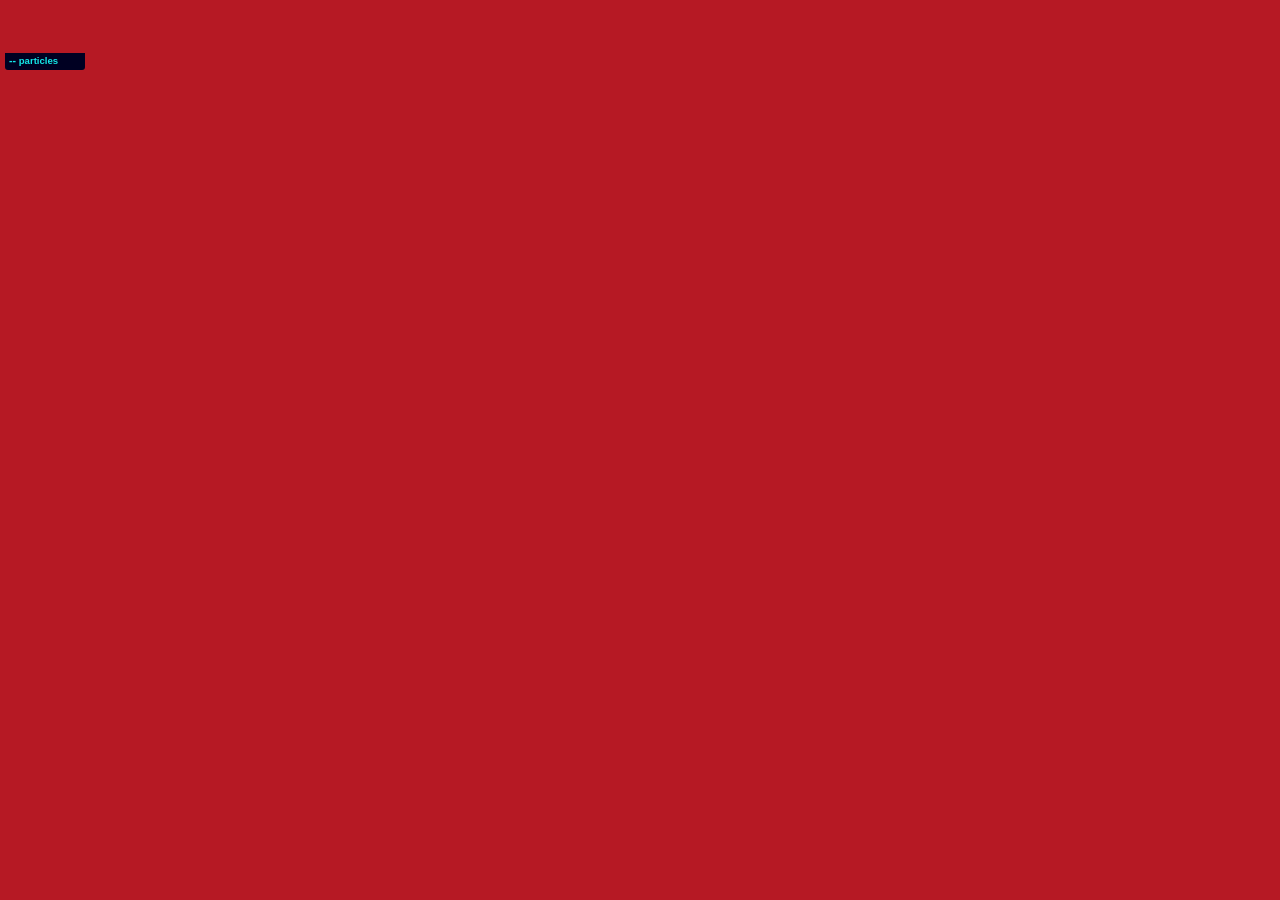
==== index.html @ 15bb7096 "firstcommit" ====
<!DOCTYPE html>
<html >
  <head>
    <meta charset="UTF-8">
    <title>particles.js demo</title>
    
    
    
    
        <link rel="stylesheet" href="css/style.css">

    
    
    
    
  </head>

  <body>

    <!-- particles.js container --> <div id="particles-js"></div> <!-- stats - count particles --> <div class="count-particles"> <span class="js-count-particles">--</span> particles </div> <!-- particles.js lib - https://github.com/VincentGarreau/particles.js --> <script src="http://cdn.jsdelivr.net/particles.js/2.0.0/particles.min.js"></script> <!-- stats.js lib --> <script src="http://threejs.org/examples/js/libs/stats.min.js"></script>
    
        <script src="js/index.js"></script>

    
    
  </body>
</html>
---- css/style.css ----
/* ---- reset ---- */ body{ margin:0; font:normal 75% Arial, Helvetica, sans-serif; } canvas{ display: block; vertical-align: bottom; } /* ---- particles.js container ---- */ #particles-js{ position:absolute; width: 100%; height: 100%; background-color: #b61924; background-image: url(""); background-repeat: no-repeat; background-size: cover; background-position: 50% 50%; } /* ---- stats.js ---- */ .count-particles{ background: #000022; position: absolute; top: 48px; left: 0; width: 80px; color: #13E8E9; font-size: .8em; text-align: left; text-indent: 4px; line-height: 14px; padding-bottom: 2px; font-family: Helvetica, Arial, sans-serif; font-weight: bold; } .js-count-particles{ font-size: 1.1em; } #stats, .count-particles{ -webkit-user-select: none; margin-top: 5px; margin-left: 5px; } #stats{ border-radius: 3px 3px 0 0; overflow: hidden; } .count-particles{ border-radius: 0 0 3px 3px; }
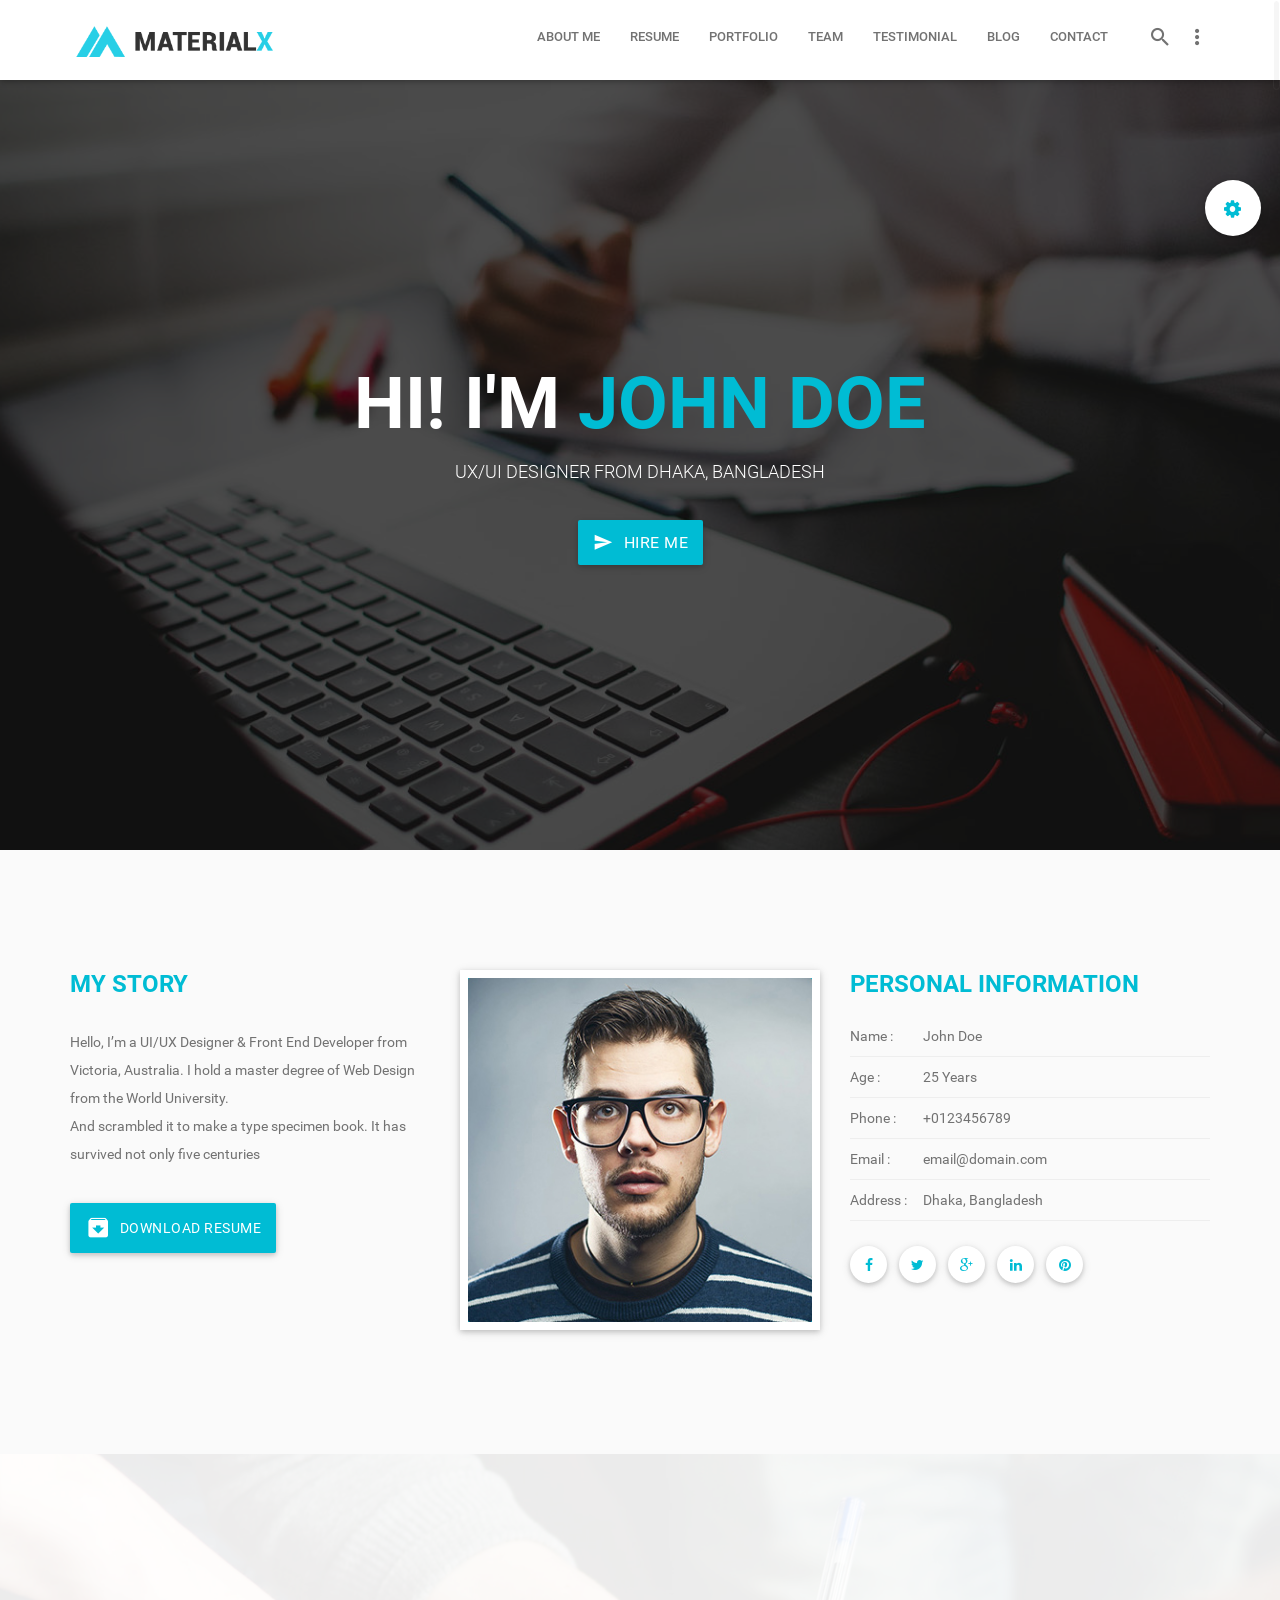
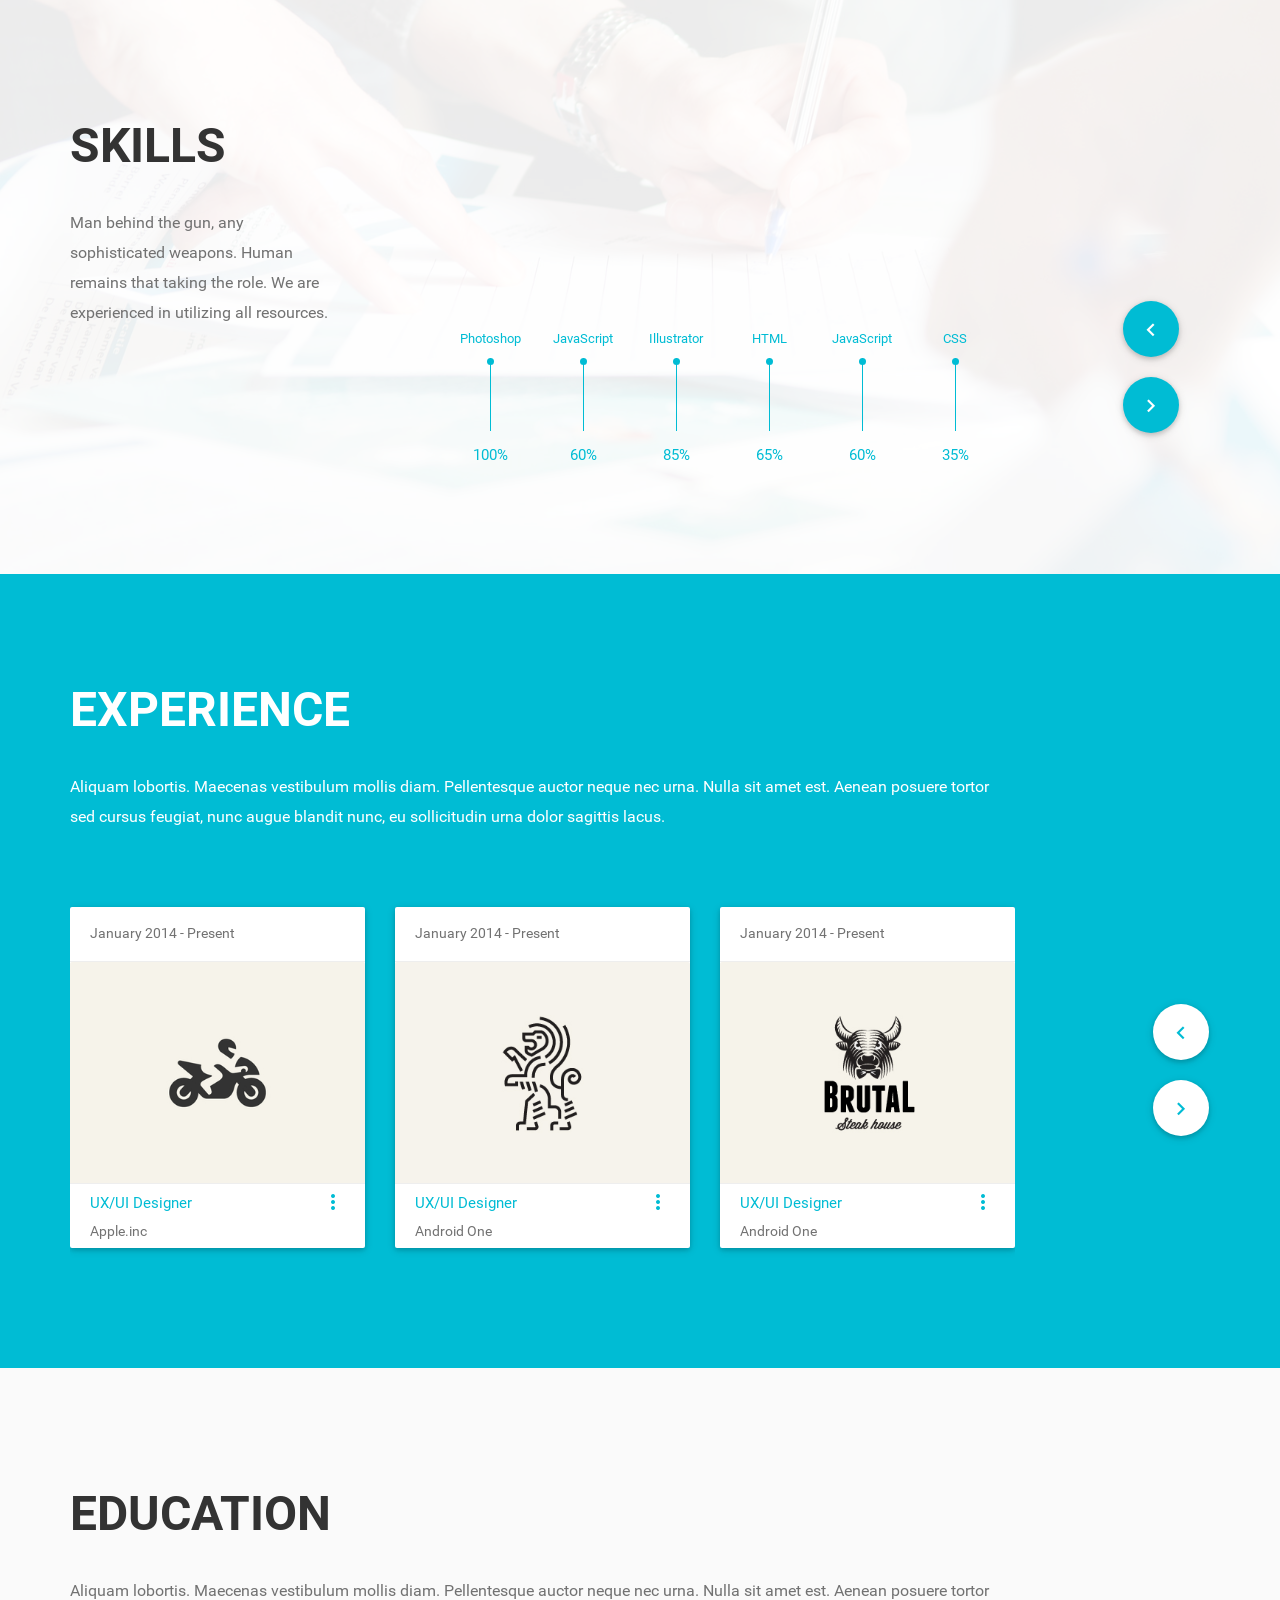
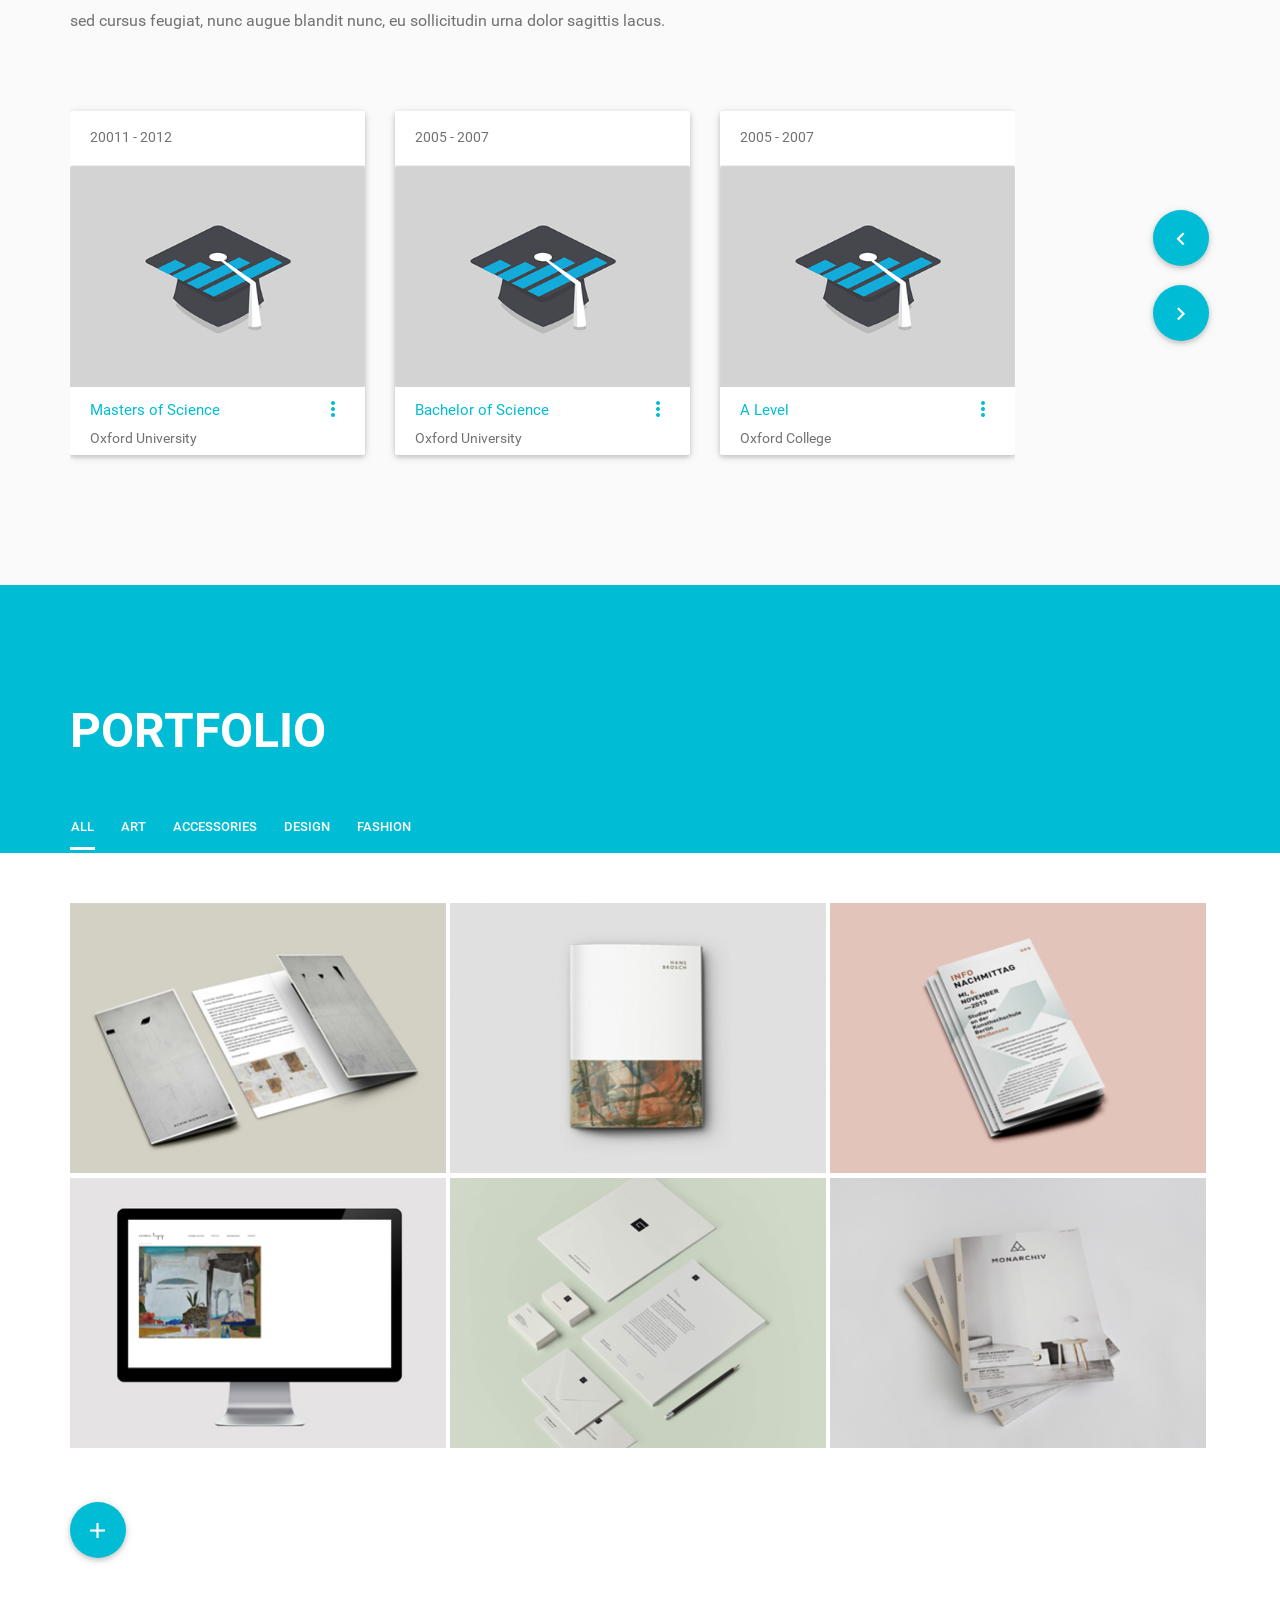
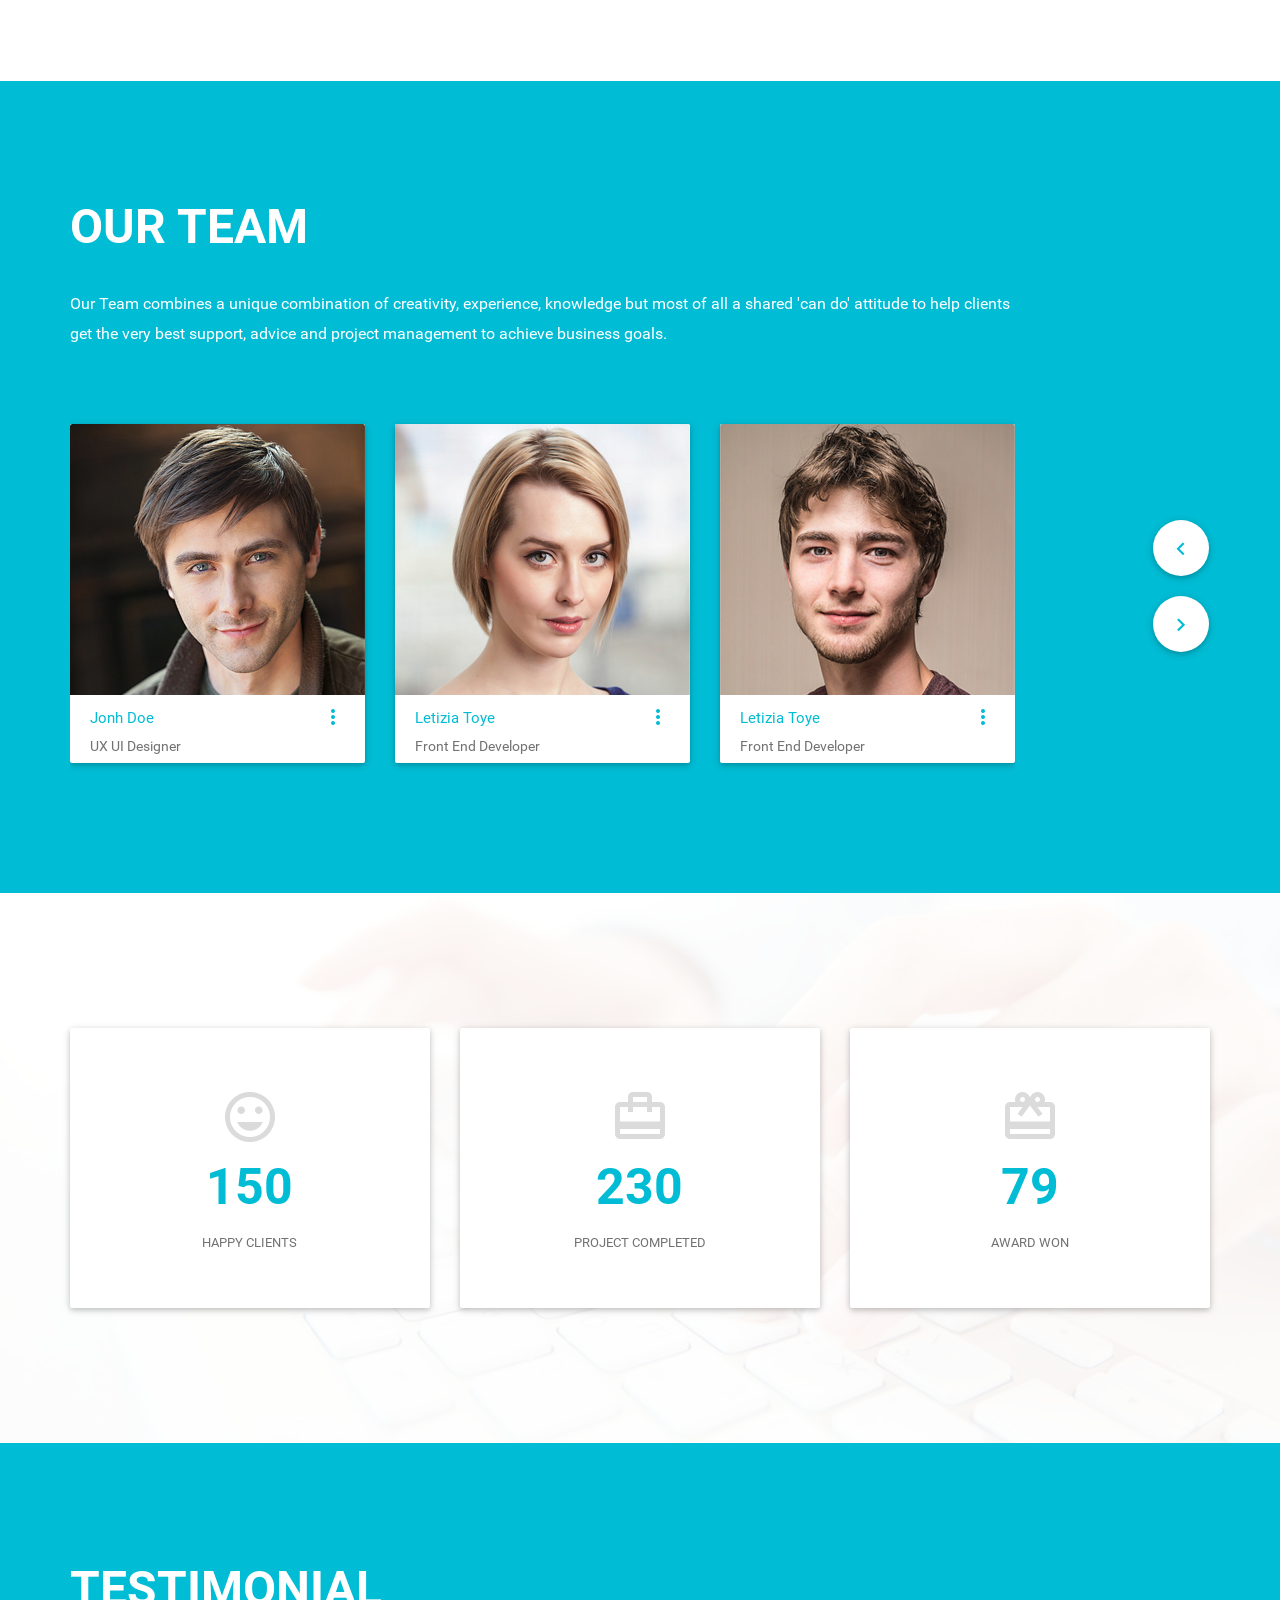
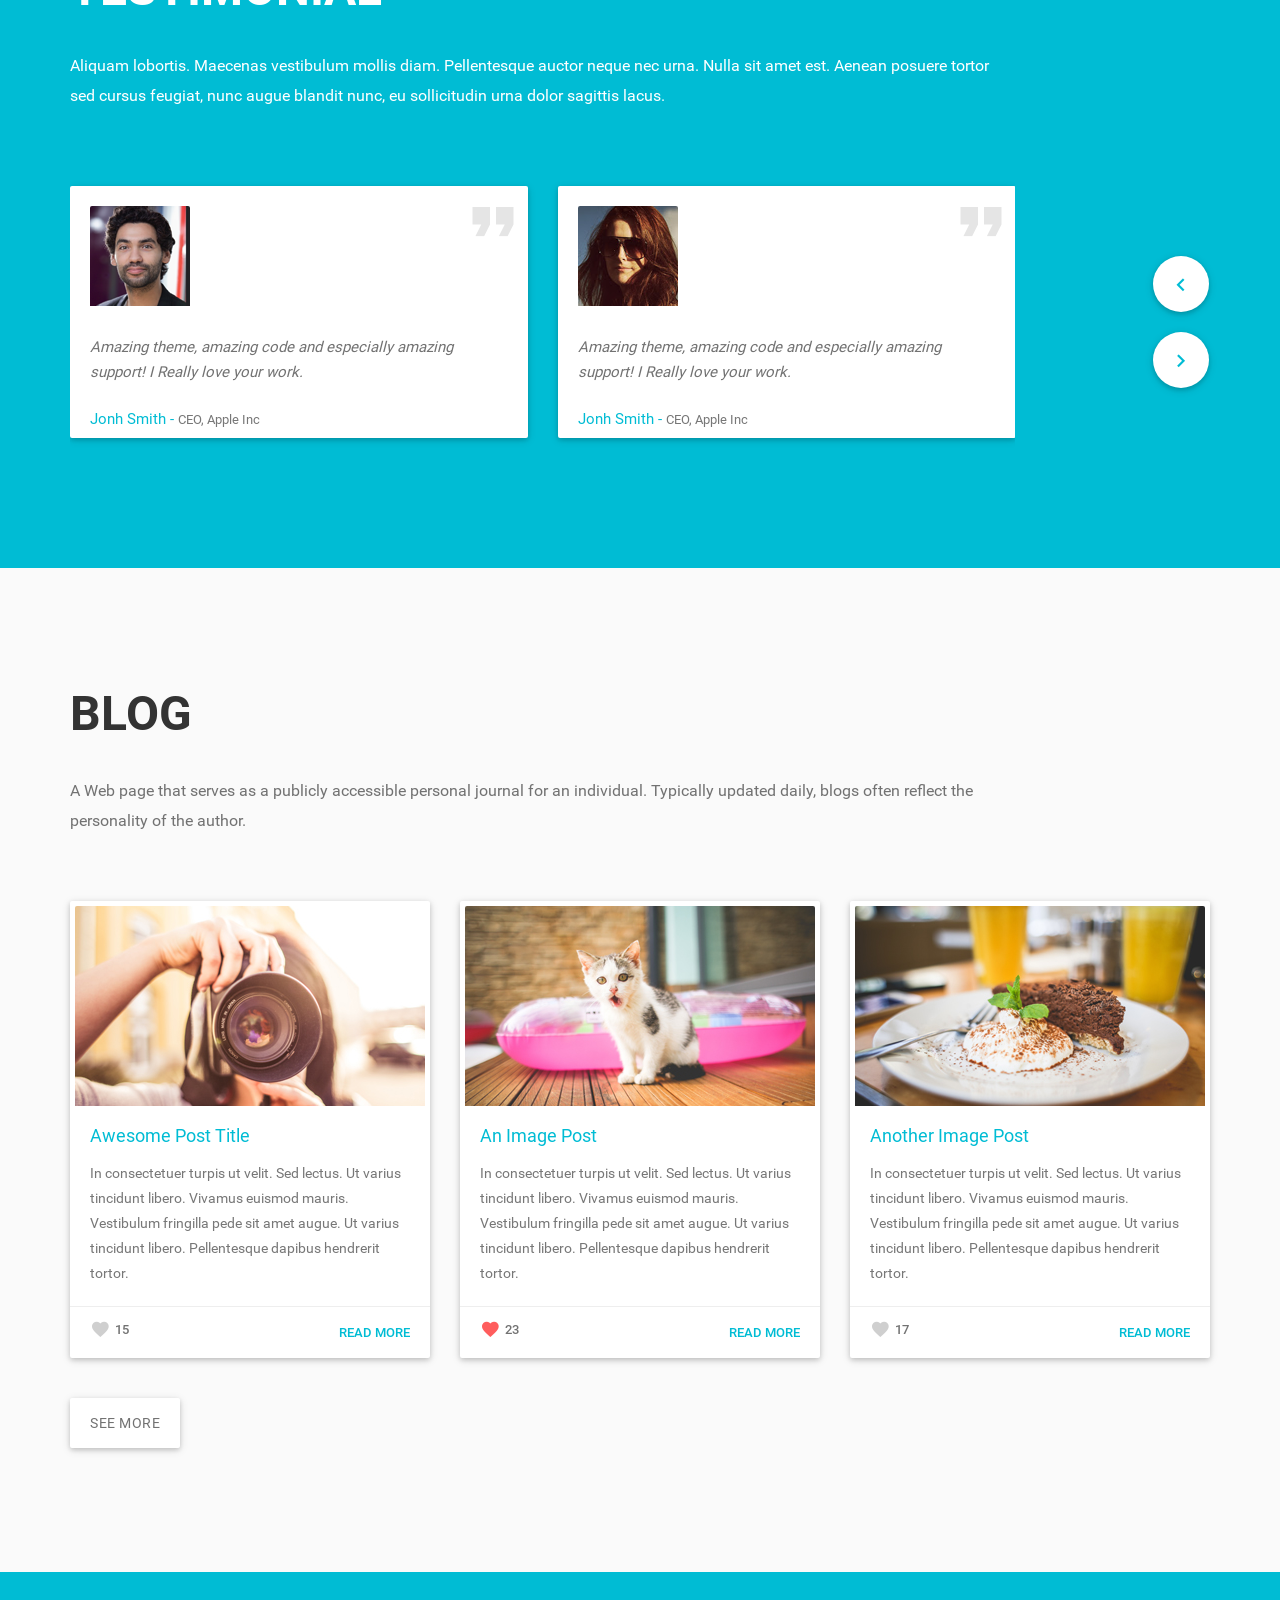
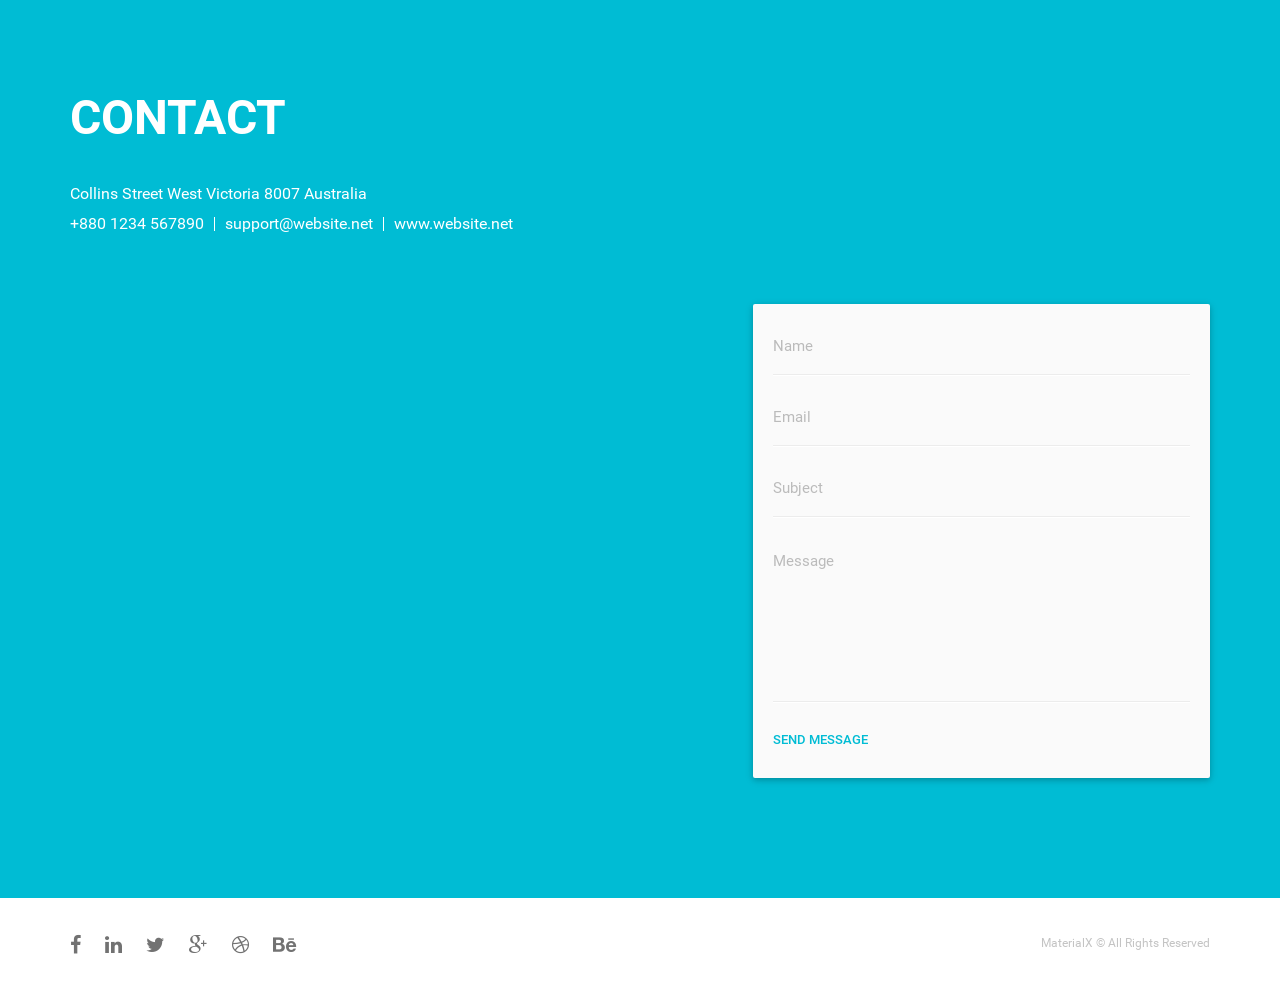
==== commit 39b1fa21: "index updates" ====
--- a/index.html
+++ b/index.html
@@ -1,27 +1,1468 @@
 <!DOCTYPE html>
-<html >
-  <head>
-    <meta charset="UTF-8">
-    <title>particles.js demo</title>
-    
-    
-    
-    
-        <link rel="stylesheet" href="css/style.css">
-
-    
-    
-    
-    
-  </head>
-
-  <body>
-
-    <!-- particles.js container --> <div id="particles-js"></div> <!-- stats - count particles --> <div class="count-particles"> <span class="js-count-particles">--</span> particles </div> <!-- particles.js lib - https://github.com/VincentGarreau/particles.js --> <script src="http://cdn.jsdelivr.net/particles.js/2.0.0/particles.min.js"></script> <!-- stats.js lib --> <script src="http://threejs.org/examples/js/libs/stats.min.js"></script>
-    
-        <script src="js/index.js"></script>
-
-    
-    
-  </body>
-</html>
+<!--[if lt IE 7]>      <html class="no-js lt-ie9 lt-ie8 lt-ie7"> <![endif]-->
+<!--[if IE 7]>         <html class="no-js lt-ie9 lt-ie8"> <![endif]-->
+<!--[if IE 8]>         <html class="no-js lt-ie9"> <![endif]-->
+<!--[if gt IE 8]><!-->
+<html class="no-js">
+<!--<![endif]-->
+
+
+<!-- Mirrored from www.bdinfosys.com/demo/materialx/index.html by HTTrack Website Copier/3.x [XR&CO'2014], Mon, 08 Aug 2016 06:37:56 GMT -->
+<head>
+  <meta charset="utf-8">
+  <meta http-equiv="X-UA-Compatible" content="IE=edge">
+  <title>MaterialX - Material Design Personal Template</title>
+  <meta name="description" content="">
+  <meta name="viewport" content="width=device-width, initial-scale=1, maximum-scale=1.0, user-scalable=no">
+
+  <!-- Favicon-->
+  <link rel="shortcut icon" href="images/favicon.png" >
+
+  <!-- Stylesheets -->
+  <link rel="stylesheet" href="assets/css/normalize.css">
+  <link rel="stylesheet" href="assets/font/font-awesome/css/font-awesome.min.css">
+  <link rel="stylesheet" href="assets/libs/materialize/css/materialize.min.css" media="screen,projection" />
+  <link rel="stylesheet" href="assets/css/bootstrap.css" media="screen,projection" />
+
+  <link rel="stylesheet" href="assets/css/animate.min.css" media="screen,projection" />
+  <link rel="stylesheet" href="assets/libs/sweetalert/sweet-alert.css" media="screen,projection" />
+
+  <link rel="stylesheet" href="assets/libs/owl-carousel/owl.carousel.css" media="screen,projection" />
+  <link rel="stylesheet" href="assets/libs/owl-carousel/owl.transitions.css" media="screen,projection" />
+  <link rel="stylesheet" href="assets/libs/owl-carousel/owl.theme.css" media="screen,projection" />
+
+  <link rel="stylesheet" href="assets/css/main.css">
+  <link rel="stylesheet" href="assets/css/responsive.css">
+
+  <!-- Choose your default colors -->
+  <link rel="stylesheet" href="assets/css/colors/color1.css">
+  <!-- <link rel="stylesheet" href="assets/css/colors/color2.css"> -->
+  <!-- <link rel="stylesheet" href="assets/css/colors/color3.css"> -->
+  <!-- <link rel="stylesheet" href="assets/css/colors/color4.css"> -->
+  <!-- <link rel="stylesheet" href="assets/css/colors/color5.css"> -->
+  <!-- <link rel="stylesheet" href="assets/css/colors/color6.css"> -->
+  <!-- <link rel="stylesheet" href="assets/css/colors/color7.css"> -->
+  <!-- <link rel="stylesheet" href="assets/css/colors/color8.css"> -->
+
+  <!--[if lt IE 9]>
+      <script src="assets/js/html5shiv.js"></script>
+  <![endif]-->
+</head>
+
+<body>
+
+
+  <!-- start option panel -->
+  <div id="switch">
+      <div class="content-switcher">
+          <p class="brand-text">Color Options:</p>
+          <ul class="header">
+              <li><a href="#" onclick="setActiveStyleSheet('color1'); return false;" class="button color switch" style="background-color:#00bcd4"></a></li>
+              <li><a href="#" onclick="setActiveStyleSheet('color2'); return false;" class="button color switch" style="background-color:#ff4081"></a></li>
+              <li><a href="#" onclick="setActiveStyleSheet('color3'); return false;" class="button color switch" style="background-color:#C043D5"></a></li>
+              <li><a href="#" onclick="setActiveStyleSheet('color4'); return false;" class="button color switch" style="background-color:#73D077"></a></li>
+              <li><a href="#" onclick="setActiveStyleSheet('color5'); return false;" class="button color switch" style="background-color:#FE7448"></a></li>
+              <li><a href="#" onclick="setActiveStyleSheet('color6'); return false;" class="button color switch" style="background-color:#1ABBAC"></a></li>
+              <li><a href="#" onclick="setActiveStyleSheet('color7'); return false;" class="button color switch" style="background-color:#EAB82E"></a></li>
+              <li><a href="#" onclick="setActiveStyleSheet('color8'); return false;" class="button color switch" style="background-color:#799CAC"></a></li>
+          </ul>
+          <p class="brand-text">Menu Options:</p>
+          <div class="menu-select" title="The menu will display in all devices">
+              <input type="radio" id="menu1" name="intelligent-menu">
+              <label for="menu1">Fixed</label>
+          </div>
+          <div class="menu-select" title="The menu will display or hide in all devices depending on scroll">
+              <input type="radio" id="menu2" name="intelligent-menu" checked="checked">
+              <label for="menu2">Intelligent ( Auto Hide )</label>
+          </div>
+          <div class="menu-select" title="Fixed menu will apply in non-mobile devices and Intelligent menu will apply in mobile devices">
+              <input type="radio" id="menu3" name="intelligent-menu">
+              <label for="menu3">Mobile Intelligent</label>
+          </div>
+          <div id="hide">
+              <i class="fa fa-times"></i>
+          </div>
+      </div>
+  </div>
+  <div id="show" class="btn-floating waves-effect waves-light btn-large brand-text">
+      <i class="fa fa-cog"></i>
+  </div>
+  <!-- end option panel -->
+
+  <!-- Preloader --> 
+    <div id="preloader">
+      <div class="loader">
+            <svg class="circle-loader" height="50" width="50">
+              <circle class="path" cx="25" cy="25" r="20" fill="none" stroke-width="6" stroke-miterlimit="10" />
+            </svg>
+        </div>    
+    </div><!--preloader end-->
+
+  <!-- Main Container -->
+  <main id="app" class="main-section">
+    <!-- header navigation start -->
+    <header id="navigation" class="root-sec white nav">
+      <div class="container">
+        <div class="row">
+          <div class="col-sm-12">
+            <div class="nav-inner">
+              <nav class="primary-nav">
+                <div class="clearfix nav-wrapper">
+                  <a href="#home" class="left brand-logo menu-smooth-scroll" data-section="#home"><img src="images/logo.png" alt="">
+                  </a>
+                  <a href="#" data-activates="mobile-demo" class="button-collapse"><i class="mdi-navigation-menu"></i></a>
+                  <ul class="right static-menu">
+                    <li class="search-form-li">
+                      <a id="initSearchIcon" class=""><i class="mdi-action-search"></i> </a>
+                      <div class="search-form-wrap hide">
+                        <form action="#" class="">
+                          <input type="search" class="search">
+                          <button type="submit"><i class="mdi-action-search"></i>
+                          </button>
+                        </form>
+                      </div>
+                    </li>
+                    <li>
+                      <a class="dropdown-button blog-submenu-init" href="#!" data-activates="dropdown1">
+                        <i class="mdi-navigation-more-vert right"></i>
+                      </a>
+                    </li>
+                  </ul>
+                  <ul class="inline-menu side-nav" id="mobile-demo">
+
+                  <!-- Mini Profile // only visible in Tab and Mobile -->
+                    <li class="mobile-profile">
+                     <div class="profile-inner">
+                        <div class="pp-container">
+                            <img src="images/person.jpg" alt="">
+                        </div>
+                        <h3>John Doe</h3>
+                        <h5>Creative UI/UX Expert</h5>
+                      </div>
+                    </li><!-- mini profile end-->
+
+
+                    <li><a href="#about" data-section="#about" class="menu-smooth-scroll"><i class="fa fa-user fa-fw"></i>About Me</a>
+                    </li>
+                    <li><a href="#resume" data-section="#resume" class="menu-smooth-scroll"><i class="fa fa-file-text fa-fw"></i>Resume</a>
+                    </li>
+                    <li><a href="#portfolio" data-section="#portfolio" class="menu-smooth-scroll"><i class="fa fa-briefcase fa-fw"></i>Portfolio</a>
+                    </li>
+                    <li><a href="#team" data-section="#team" class="menu-smooth-scroll"><i class="fa fa-users fa-fw"></i>Team</a>
+                    </li>
+                    <li><a href="#testimonial" data-section="#testimonial" class="menu-smooth-scroll"><i class="fa fa-comments fa-fw"></i>Testimonial</a>
+                    </li>
+                    <li><a href="#blog" data-section="#blog" class="menu-smooth-scroll"><i class="fa fa-pencil fa-fw"></i>Blog</a>
+                    </li>
+                    <li><a href="#contact" data-section="#contact" class="menu-smooth-scroll"><i class="fa fa-paper-plane fa-fw"></i>Contact</a>
+                    </li>
+                  </ul>
+                  <ul id="dropdown1" class="inline-menu submenu-ul dropdown-content">
+                    <li>Home</li>
+                    <li><a href="blog.html">All Blog</a>
+                    </li>
+                    <li><a href="blog-with-sidebar.html">Blog with Sidebar</a>
+                    </li>
+                    <li><a href="single.html">Single Blog</a>
+                    </li>
+                  </ul>
+
+                </div>
+              </nav>
+            </div>
+          </div>
+        </div>
+      </div>
+      <!-- .container end -->
+    </header>
+    <!-- #header  navigation end -->
+
+    <!-- Home Section start -->
+    <section id="home" class="scroll-section root-sec grey lighten-5 home-wrap">
+      <div class="sec-overlay">
+        <div class="container">
+          <div class="row">
+            <div class="col-sm-12">
+              <div class="home-inner">
+                  <div class="center-align home-content">
+                    <h1 class="home-title">HI! I'm <span>John Doe</span></h1>
+                    <h2 class="home-subtitle">UX/UI Designer from Dhaka, Bangladesh</h2>
+                    <a href="#contact" class="hire-me-btn btn waves-effect waves-light btn-large brand-bg white-text regular-text">Hire Me <i class="mdi-content-send left"></i>
+                    </a>
+                  </div>
+              </div>
+            </div>
+          </div>
+        </div>
+        <!-- .container end -->
+        <div class="section-call-to-area">
+          <div class="container">
+            <div class="row">
+              <a href="#about" class="btn-floating btn-large button-middle call-to-about section-call-to-btn animated btn-up btn-hidden" data-section="#about">
+                <i class="mdi-navigation-expand-more"></i>
+              </a>
+            </div>
+          </div>
+          <!-- .container end -->
+        </div>
+      </div>
+    </section>
+    <!-- #home Section end -->
+
+    <!-- About Section start -->
+    <section id="about" class="scroll-section root-sec padd-tb-60 grey lighten-5 about-wrap">
+      <div class="container">
+        <div class="row">
+          <div class="clearfix about-inner">
+
+            <div class="col-sm-12 col-md-4">
+              <div class="person-about">
+                <h3 class="about-subtitle">My Story</h3>
+                <p>Hello, I’m a UI/UX Designer &amp; Front End Developer from Victoria, Australia. I hold a master degree of Web Design from the World University. <br />
+                And scrambled it to make a type specimen book. It has survived not only five centuries</p>
+                <a class="waves-effect waves-light btn-large brand-bg white-text"><i class="mdi-content-archive left"></i> Download Resume</a>
+              </div>
+            </div>
+            <!-- about me description -->
+
+            <div class="col-sm-6 col-md-4">
+              <div class="person-img wow fadeIn">
+                <img class="z-depth-1" src="images/person.jpg" alt="">
+              </div>
+            </div>
+            <!-- about me image -->
+
+            <div class="col-sm-6 col-md-4">
+              <div class="person-info">
+                <h3 class="about-subtitle">Personal Information</h3>
+                <h5><span>Name :</span> John Doe</h5>
+                <h5><span>Age :</span> 25 Years</h5>
+                <h5><span>Phone :</span> +0123456789</h5>
+                <h5><span>Email :</span> email@domain.com</h5>
+                <h5><span>Address :</span> Dhaka, Bangladesh</h5>
+              </div>
+
+              <div class="about-social">
+                <ul>
+                  <li>
+                    <a href="#" class="btn-floating waves-effect waves-light white"><i class="fa fa-facebook"></i></a>
+                  </li>
+                  <li>
+                    <a href="#" class="btn-floating waves-effect waves-light white"><i class="fa fa-twitter"></i></a>
+                  </li>
+                  <li>
+                    <a href="#" class="btn-floating waves-effect waves-light white"><i class="fa fa-google-plus"></i></a>
+                   </li>
+                  <li>
+                    <a href="#" class="btn-floating waves-effect waves-light white"><i class="fa fa-linkedin"></i></a>
+                  </li>
+                  <li>
+                    <a href="#" class="btn-floating waves-effect waves-light white"><i class="fa fa-pinterest"></i></a>
+                  </li>
+                </ul>
+              </div>
+            </div>
+            <!-- about me info -->
+
+          </div>
+        </div>
+      </div>
+      <!-- .container end -->
+    </section>
+    <!-- #about Section end -->
+
+    <!-- Resume Section start -->
+    <section id="resume" class="scroll-section ">
+      <section id="skill" class="root-sec white skill-wrap">
+      <div class="sec-overlay">
+        <div class="container">
+          <div class="row">
+            <div class="clearfix skill-inner">
+              <div class="col-sm-12 col-md-3">
+                <div class="skill-left">
+                  <h2 class="title">Skills</h2>
+                  <p class="regular-text">Man behind the gun, any sophisticated weapons. Human remains that taking the role. We are experienced in utilizing all resources.</p>
+                </div>
+              </div>
+
+              <!-- skills container -->
+              <div class="col-sm-12 col-md-6 col-md-offset-1">
+                <div class="skill-right">
+                  <div id="skillSlider" class="clearfix skill-graph">
+
+                    <!-- single skill -->
+                    <div class="single-skill">
+                      <div class="after-li">
+                        <div class="singel-hr">
+                          <div class="singel-hr-inner" data-height="100%">
+                            <div class="skill-visiable">
+                              <span class="skill-title">Photoshop</span>
+                              <div class="hr-wrap">
+                                <div class="hrc"></div>
+                              </div>
+                            </div>
+                          </div>
+                          <span class="skill-count">100%</span>
+                        </div>
+                      </div>
+                    </div>
+                    <!-- /single skill-->
+
+                    <!-- single skill -->
+                    <div class="single-skill">
+                      <div class="after-li">
+                        <div class="singel-hr">
+                          <div class="singel-hr-inner" data-height="60%">
+                            <div class="skill-visiable">
+                              <span class="skill-title">JavaScript</span>
+                              <div class="hr-wrap">
+                                <div class="hrc"></div>
+                              </div>
+                            </div>
+                          </div>
+                          <span class="skill-count">60%</span>
+                        </div>
+                      </div>
+                    </div>
+                    <!-- /single skill-->
+
+                    <!-- single skill -->
+                    <div class="single-skill">
+                      <div class="after-li">
+                        <div class="singel-hr">
+                          <div class="singel-hr-inner" data-height="85%">
+                            <div class="skill-visiable">
+                              <span class="skill-title">Illustrator</span>
+                              <div class="hr-wrap">
+
+                                <div class="hrc"></div>
+                              </div>
+                            </div>
+                          </div>
+                          <span class="skill-count">85%</span>
+                        </div>
+                      </div>
+                    </div>
+                    <!-- /single skill-->
+
+                    <!-- single skill -->
+                    <div class="single-skill">
+                      <div class="after-li">
+                        <div class="singel-hr">
+                          <div class="singel-hr-inner" data-height="65%">
+                            <div class="skill-visiable">
+                              <span class="skill-title">HTML</span>
+                              <div class="hr-wrap">
+                                <div class="hrc"></div>
+                              </div>
+                            </div>
+                          </div>
+                          <span class="skill-count">65%</span>
+                        </div>
+                      </div>
+                    </div>
+                    <!-- /single skill-->
+
+                    <!-- single skill -->
+                    <div class="single-skill">
+                      <div class="after-li">
+                        <div class="singel-hr">
+                          <div class="singel-hr-inner" data-height="60%">
+                            <div class="skill-visiable">
+                              <span class="skill-title">JavaScript</span>
+                              <div class="hr-wrap">
+                                <div class="hrc"></div>
+                              </div>
+                            </div>
+                          </div>
+                          <span class="skill-count">60%</span>
+                        </div>
+                      </div>
+                    </div>
+                    <!-- /single skill-->
+
+                    <!-- single skill -->
+                    <div class="single-skill">
+                      <div class="after-li">
+                        <div class="singel-hr">
+                          <div class="singel-hr-inner" data-height="35%">
+                            <div class="skill-visiable">
+                              <span class="skill-title">CSS</span>
+                              <div class="hr-wrap">
+                                <div class="hrc"></div>
+                              </div>
+                            </div>
+                          </div>
+                          <span class="skill-count">35%</span>
+                        </div>
+                      </div>
+                    </div>
+                    <!-- /single skill-->
+
+                    <!-- single skill -->
+                    <div class="single-skill">
+                      <div class="after-li">
+                        <div class="singel-hr">
+                          <div class="singel-hr-inner" data-height="85%">
+                            <div class="skill-visiable">
+                              <span class="skill-title">Illustrator</span>
+                              <div class="hr-wrap">
+
+                                <div class="hrc"></div>
+                              </div>
+                            </div>
+                          </div>
+                          <span class="skill-count">85%</span>
+                        </div>
+                      </div>
+                    </div>
+                    <!-- /single skill-->
+
+                    <!-- single skill -->
+                    <div class="single-skill">
+                      <div class="after-li">
+                        <div class="singel-hr">
+                          <div class="singel-hr-inner" data-height="60%">
+                            <div class="skill-visiable">
+                              <span class="skill-title">Wordpress</span>
+                              <div class="hr-wrap">
+                                <div class="hrc"></div>
+                              </div>
+                            </div>
+                          </div>
+                          <span class="skill-count">60%</span>
+                        </div>
+                      </div>
+                    </div>
+                    <!-- /single skill-->
+
+                    <!-- single skill -->
+                    <div class="single-skill">
+                      <div class="after-li">
+                        <div class="singel-hr">
+                          <div class="singel-hr-inner" data-height="85%">
+                            <div class="skill-visiable">
+                              <span class="skill-title">Illustrator</span>
+                              <div class="hr-wrap">
+
+                                <div class="hrc"></div>
+                              </div>
+                            </div>
+                          </div>
+                          <span class="skill-count">85%</span>
+                        </div>
+                      </div>
+                    </div>
+                    <!-- /single skill-->
+
+                    <!-- single skill -->
+                    <div class="single-skill">
+                      <div class="after-li">
+                        <div class="singel-hr">
+                          <div class="singel-hr-inner" data-height="60%">
+                            <div class="skill-visiable">
+                              <span class="skill-title">JavaScript</span>
+                              <div class="hr-wrap">
+                                <div class="hrc"></div>
+                              </div>
+                            </div>
+                          </div>
+                          <span class="skill-count">60%</span>
+                        </div>
+                      </div>
+                    </div>
+                    <!-- /single skill-->
+
+                    <!-- single skill -->
+                  </div>
+                </div>
+              </div>
+              <!-- /skills container -->
+            </div>
+          </div>
+          <div class="btn-wrapp skl-ctrl">
+            <a class="btn-floating waves-effect waves-light btn-large brand-bg white-text go go-left"><i class="mdi-navigation-chevron-left "></i></a>
+            <a class="btn-floating waves-effect waves-light btn-large brand-bg white-text go go-right"><i class="mdi-navigation-chevron-right "></i></a>
+          </div>
+        </div>
+      </div>
+        <!-- .container end -->
+      </section>
+
+      <section id="experience" class="root-sec padd-tb-120 brand-bg experience-wrap">
+        <div class="container">
+          <div class="row">
+            <div class="experience-inner">
+              <div class="col-sm-12 col-md-10 card-box-wrap">
+                <div class="row">
+                  <div class="clearfix section-head experience-text">
+                    <div class="col-sm-12">
+                      <h2 class="title">Experience</h2>
+                      <p class="regular-text">Aliquam lobortis. Maecenas vestibulum mollis diam. Pellentesque auctor neque nec urna. Nulla sit amet est. Aenean posuere tortor sed cursus feugiat, nunc augue blandit nunc, eu sollicitudin urna dolor sagittis lacus.</p>
+                    </div>
+                  </div>
+                  <div class="col-lg-12">
+                    <div class="overflow-hidden">
+                      <div class="row">
+                        <div id="experienceSlider" class="clearfix card-element-wrapper">
+                          <div class="col-sm-4 cold-xs-12 single-card-box wow fadeInUpSmall" data-wow-duration=".7s">
+                            <div class="card">
+                              <div class="card-image waves-effect waves-block waves-light">
+                                <h2 class="left-align card-title-top">January 2014 - Present</h2>
+                                <div class="valign-wrapper card-img-wrap">
+                                  <img class="activator" src="images/ghost_rider.jpg" alt="">
+                                </div>
+                              </div>
+                              <div class="card-content">
+                                <span class="card-title activator brand-text">UX/UI Designer<i class="mdi-navigation-more-vert right"></i></span>
+                                <p>Apple.inc</p>
+                              </div>
+                              <div class="card-reveal">
+                                <div class="rev-title-wrap">
+                                  <span class="card-title activator brand-text">UX/UI Designer<i class="mdi-navigation-close right"></i></span>
+                                  <p>Apple.inc</p>
+                                </div>
+                                <p class="rev-content">
+                                  Collaboratively initiate collaborative schemas for high-quality communities. Objectively create sticky relationships via team building outsourcing. 
+                                </p>
+                              </div>
+                            </div>
+                          </div>
+                          <div class="col-sm-4 cold-xs-12 single-card-box wow fadeInUpSmall" data-wow-delay=".2s" data-wow-duration=".7s">
+                            <div class="card">
+                              <div class="card-image waves-effect waves-block waves-light">
+                                <h2 class="left-align card-title-top">January 2014 - Present</h2>
+                                <div class="valign-wrapper card-img-wrap">
+                                  <img class="activator" src="images/lion.jpg" alt="">
+                                </div>
+                              </div>
+                              <div class="card-content">
+                                <span class="card-title activator brand-text">UX/UI Designer<i class="mdi-navigation-more-vert right"></i></span>
+                                <p>Android One</p>
+                              </div>
+                              <div class="card-reveal">
+                                <div class="rev-title-wrap">
+                                  <span class="card-title activator brand-text">UX/UI Designer<i class="mdi-navigation-close right"></i></span>
+                                  <p>Android One</p>
+                                </div>
+                                <p class="rev-content">
+                                  Collaboratively initiate collaborative schemas for high-quality communities. Objectively create sticky relationships via team building outsourcing. 
+                                </p>
+                              </div>
+                            </div>
+                          </div>
+                          <div class="col-sm-4 cold-xs-12 single-card-box wow fadeInUpSmall" data-wow-delay=".4s" data-wow-duration=".7s">
+                            <div class="card">
+                              <div class="card-image waves-effect waves-block waves-light">
+                                <h2 class="left-align card-title-top">January 2014 - Present</h2>
+                                <div class="valign-wrapper card-img-wrap">
+                                  <img class="activator" src="images/bull.jpg" alt="">
+                                </div>
+                              </div>
+                              <div class="card-content">
+                                <span class="card-title activator brand-text">UX/UI Designer<i class="mdi-navigation-more-vert right"></i></span>
+                                <p>Android One</p>
+                              </div>
+                              <div class="card-reveal">
+                                <div class="rev-title-wrap">
+                                  <span class="card-title activator brand-text">UX/UI Designer<i class="mdi-navigation-close right"></i></span>
+                                  <p>Android One</p>
+                                </div>
+                                <p class="rev-content">
+                                  Collaboratively initiate collaborative schemas for high-quality communities. Objectively create sticky relationships via team building outsourcing. 
+                                </p>
+                              </div>
+                            </div>
+                          </div>
+                          <div class="col-sm-4 cold-xs-12 single-card-box">
+                            <div class="card">
+                              <div class="card-image waves-effect waves-block waves-light">
+                                <h2 class="left-align card-title-top">January 2014 - Present</h2>
+                                <div class="valign-wrapper card-img-wrap">
+                                  <img class="activator" src="images/beakers.jpg" alt="">
+                                </div>
+                              </div>
+                              <div class="card-content">
+                                <span class="card-title activator brand-text">UX/UI Designer<i class="mdi-navigation-more-vert right"></i></span>
+                                <p>Windows Phone</p>
+                              </div>
+                              <div class="card-reveal">
+                                <div class="rev-title-wrap">
+                                  <span class="card-title activator brand-text">UX/UI Designer<i class="mdi-navigation-close right"></i></span>
+                                  <p>Windows Phone</p>
+                                </div>
+                                <p class="rev-content">
+                                  Collaboratively initiate collaborative schemas for high-quality communities. Objectively create sticky relationships via team building outsourcing. 
+                                </p>
+                              </div>
+                            </div>
+                          </div>
+                          <div class="col-sm-4 cold-xs-12 single-card-box">
+                            <div class="card">
+                              <div class="card-image waves-effect waves-block waves-light">
+                                <h2 class="left-align card-title-top">January 2014 - Present</h2>
+                                <div class="valign-wrapper card-img-wrap">
+                                  <img class="activator" src="images/kid.jpg" alt="">
+                                </div>
+                              </div>
+                              <div class="card-content">
+                                <span class="card-title activator brand-text">UX/UI Designer<i class="mdi-navigation-more-vert right"></i></span>
+                                <p>Windows Phone</p>
+                              </div>
+                              <div class="card-reveal">
+                                <div class="rev-title-wrap">
+                                  <span class="card-title activator brand-text">UX/UI Designer<i class="mdi-navigation-close right"></i></span>
+                                  <p>Windows Phone</p>
+                                </div>
+                                <p class="rev-content">
+                                  Collaboratively initiate collaborative schemas for high-quality communities. Objectively create sticky relationships via team building outsourcing. 
+                                </p>
+                              </div>
+                            </div>
+                          </div>
+                        </div>
+                      </div>
+                    </div>
+                  </div>
+                </div>
+              </div>
+              <div class="btn-wrapp exp-ctrl">
+                <a class="btn-floating waves-effect waves-light btn-large white go go-left"><i class="mdi-navigation-chevron-left brand-text"></i></a>
+                <a class="btn-floating waves-effect waves-light btn-large white go go-right"><i class="mdi-navigation-chevron-right brand-text"></i></a>
+              </div>
+            </div>
+          </div>
+        </div>
+      </section>
+
+      <section id="education" class="root-sec grey lighten-5 padd-tb-120 education-wrap">
+        <div class="container">
+          <div class="row">
+            <div class="education-inner">
+              <div class="col-sm-12 col-md-10 card-box-wrap">
+                <div class="row">
+                  <div class="clearfix section-head education-text">
+                    <div class="col-sm-12">
+                      <h2 class="title">education</h2>
+                      <p class="regular-text">Aliquam lobortis. Maecenas vestibulum mollis diam. Pellentesque auctor neque nec urna. Nulla sit amet est. Aenean posuere tortor sed cursus feugiat, nunc augue blandit nunc, eu sollicitudin urna dolor sagittis lacus.</p>
+                    </div>
+                  </div>
+                  <div class="col-lg-12">
+                    <div class="overflow-hidden">
+                      <div class="row">
+                        <div id="educationSlider" class="clearfix card-element-wrapper">
+
+                        <!-- single education -->
+                          <div class="col-sm-4 single-card-box wow fadeInUpSmall" data-wow-duration=".7s">
+                            <div class="card">
+                              <div class="card-image waves-effect waves-block waves-light">
+                                <h2 class="left-align card-title-top">20011 - 2012</h2>
+                                <div class="card-img-wrap">
+                                  <img class="activator" src="images/grad-cap.png" alt="">
+                                </div>
+                              </div>
+                              <div class="card-content">
+                                <span class="card-title activator brand-text">Masters of Science<i class="mdi-navigation-more-vert right"></i></span>
+                                <p>Oxford University</p>
+                              </div>
+                              <!-- Reveal content-->
+                              <div class="card-reveal">
+                                <div class="rev-title-wrap">
+                                  <span class="card-title activator brand-text">Masters of Science<i class="mdi-navigation-close right"></i></span>
+                                  <p>Oxford University</p>
+                                </div>
+                                <p class="rev-content">
+                                  Collaboratively initiate collaborative schemas for high-quality communities. Objectively create sticky relationships via team building outsourcing. 
+                                </p>
+                              </div>
+                            </div>
+                          </div> <!-- single education end -->
+
+                          <!-- single education -->
+                          <div class="col-sm-4 single-card-box wow fadeInUpSmall" data-wow-delay=".2s" data-wow-duration=".7s">
+                            <div class="card">
+                              <div class="card-image waves-effect waves-block waves-light">
+                                <h2 class="left-align card-title-top">2005 - 2007</h2>
+                                <div class="card-img-wrap">
+                                  <img class="activator" src="images/grad-cap.png" alt="">
+                                </div>
+                              </div>
+                              <div class="card-content">
+                                <span class="card-title activator brand-text">Bachelor of Science<i class="mdi-navigation-more-vert right"></i></span>
+                                <p>Oxford University</p>
+                              </div>
+                              <div class="card-reveal">
+                                <div class="rev-title-wrap">
+                                  <span class="card-title activator brand-text">Bachelor of Science<i class="mdi-navigation-close right"></i></span>
+                                  <p>Oxford University</p>
+                                </div>
+                                <p class="rev-content">
+                                  Collaboratively initiate collaborative schemas for high-quality communities. Objectively create sticky relationships via team building outsourcing. 
+                                </p>
+                              </div>
+                            </div>
+                          </div> <!-- single education -->
+
+                        <!-- single education -->
+                          <div class="col-sm-4 single-card-box wow fadeInUpSmall" data-wow-delay=".4s" data-wow-duration=".7s">
+                            <div class="card">
+                              <div class="card-image waves-effect waves-block waves-light">
+                                <h2 class="left-align card-title-top">2005 - 2007</h2>
+                                <div class="card-img-wrap">
+                                  <img class="activator" src="images/grad-cap.png" alt="">
+                                </div>
+                              </div>
+                              <div class="card-content">
+                                <span class="card-title activator brand-text">A Level<i class="mdi-navigation-more-vert right"></i></span>
+                                <p>Oxford College</p>
+                              </div>
+                              <div class="card-reveal">
+                                <div class="rev-title-wrap">
+                                  <span class="card-title activator brand-text">A Level<i class="mdi-navigation-close right"></i></span>
+                                  <p>Oxford College</p>
+                                </div>
+                                <p class="rev-content">
+                                  Collaboratively initiate collaborative schemas for high-quality communities. Objectively create sticky relationships via team building outsourcing. 
+                                </p>
+                              </div>
+                            </div>
+                          </div> <!-- single education -->
+
+                        <!-- single education -->
+                          <div class="col-sm-4 single-card-box">
+                            <div class="card">
+                              <div class="card-image waves-effect waves-block waves-light">
+                                <h2 class="left-align card-title-top">1995 - 2005</h2>
+                                <div class="card-img-wrap">
+                                  <img class="activator" src="images/grad-cap.png" alt="">
+                                </div>
+                              </div>
+                              <div class="card-content">
+                                <span class="card-title activator brand-text">O Level<i class="mdi-navigation-more-vert right"></i></span>
+                                <p>Oxford School</p>
+                              </div>
+                              <div class="card-reveal">
+                                <div class="rev-title-wrap">
+                                  <span class="card-title activator brand-text">O Level<i class="mdi-navigation-close right"></i></span>
+                                  <p>Oxford School</p>
+                                </div>
+                                <p class="rev-content">
+                                  Collaboratively initiate collaborative schemas for high-quality communities. Objectively create sticky relationships via team building outsourcing. 
+                                </p>
+                              </div>
+                            </div>
+                          </div> <!-- single education -->
+                        </div>
+                      </div>
+                    </div>
+                  </div>
+                </div>
+              </div>
+              <div class="btn-wrapp edu-ctrl">
+                <a class="btn-floating waves-effect waves-light btn-large brand-bg go go-left"><i class="mdi-navigation-chevron-left"></i></a>
+                <a class="btn-floating waves-effect waves-light btn-large brand-bg go go-right"><i class="mdi-navigation-chevron-right"></i></a>
+              </div>
+            </div>
+          </div>
+        </div>
+      </section>
+    </section>
+    <!-- #resume Section end -->
+
+    <!-- Portfolio Section start -->
+    <section id="portfolio" class="scroll-section root-sec white portfolio-wrap">
+      <div class="padd-tb-120 brand-bg portfolio-top">
+        <div class="portfolio-inner">
+          <div class="container">
+            <div class="row">
+              <div class="col-sm-12">
+                <h2 class="title">PORTFOLIO</h2>
+                <ul class="inline-menu clearfix portfolio-category" id="portfolio-msnry-sort">
+                  <li class="active"><a href="#" data-target="*">All</a>
+                  </li>
+                  <li><a href="#" data-target=".category-1">Art</a>
+                  </li>
+                  <li><a href="#" data-target=".category-2">Accessories</a>
+                  </li>
+                  <li><a href="#" data-target=".category-3">Design</a>
+                  </li>
+                  <li><a href="#" data-target=".category-4">Fashion</a>
+                  </li>
+                </ul>
+              </div>
+            </div>
+          </div>
+        </div>
+        <!-- .container end -->
+      </div>
+      <div id="portfolioModal" class="modal white">
+        <div class="model-img"></div>
+        <div class="modal-content">
+          <h2 class="title">Lorem ipsum dolor sit fugit dolore.</h2>
+          <p class="m-content">A portfolio is a collection of documents and writing that you assemble in order to demonstrate that you have the appropriate prior.</p>
+        </div>
+
+        <div class="modal-footer">
+          <a href="#" target="_blank" class="waves-effect btn-flat brand-text modal-action">Live Demo</a>
+          <a href="#" class="waves-effect btn-flat brand-text modal-action modal-close">cancel</a>
+        </div>
+      </div>
+
+      <div class="portfolio-bottom">
+        <div class="container">
+          <div class="row">
+            <div class="col-sm-12">
+              <ul class="clearfix protfolio-item" id="protfolio-msnry">
+              
+              <!-- Single Portfolio-->
+                <li class="single-port-item category-1 category-3">
+                  <a href="#portfolioModal" class="waves-effect waves-block waves-light modal-trigger" data-image-source="http://placehold.it/650x350" data-title="Your awesome portfolio title" data-content="A portfolio is a collection of documents and writing that you assemble in order to demonstrate that you have the appropriate prior." data-demo-link="#"> <!-- Portfolio pop-up content-->
+                    <div class="protfolio-image">
+                      <img src="images/portfolio/pf1.jpg" alt="portfolio"> <!-- portfolio thumbnail-->
+                      <div class="protfolio-content waves-effect waves-block waves-light">
+                        <div class="protfolio-content__inner">
+                          <h2 class="p-title">item name</h2>
+                        </div>
+                      </div>
+                      <div class="p-overlay"></div>
+                    </div>
+                  </a>
+                </li>
+                <!--/ single portfolio -->
+
+                <!-- Single Portfolio-->
+                <li class="single-port-item category-2 category-1">
+                  <a href="#portfolioModal" class="waves-effect waves-block waves-light modal-trigger" data-image-source="http://placehold.it/650x350" data-title="Your awesome portfolio title" data-content="A portfolio is a collection of documents and writing that you assemble in order to demonstrate that you have the appropriate prior." data-demo-link="#">
+                    <div class="protfolio-image">
+                      <img src="images/portfolio/pf2.jpg" alt="portfolio">
+                      <div class="protfolio-content waves-effect waves-block waves-light">
+                        <div class="protfolio-content__inner">
+                          <h2 class="p-title">item name</h2>
+                        </div>
+                      </div>
+                      <div class="p-overlay"></div>
+                    </div>
+                  </a>
+                </li>
+                <!--/ single portfolio -->
+
+                <!-- Single Portfolio-->
+                <li class="single-port-item category-1 category-2">
+                  <a href="#portfolioModal" class="waves-effect waves-block waves-light modal-trigger" data-image-source="http://placehold.it/650x350" data-title="Your awesome portfolio title" data-content="A portfolio is a collection of documents and writing that you assemble in order to demonstrate that you have the appropriate prior." data-demo-link="#">
+                    <div class="protfolio-image">
+                      <img src="images/portfolio/pf3.jpg" alt="portfolio">
+                      <div class="protfolio-content waves-effect waves-block waves-light">
+                        <div class="protfolio-content__inner">
+                          <h2 class="p-title">item name</h2>
+                        </div>
+                      </div>
+                      <div class="p-overlay"></div>
+                    </div>
+                  </a>
+                </li>
+                <!--/ single portfolio -->
+
+                <!-- Single Portfolio-->
+                <li class="single-port-item category-3">
+                  <a href="#portfolioModal" class="waves-effect waves-block waves-light modal-trigger" data-image-source="http://placehold.it/650x350" data-title="Your awesome portfolio title" data-content="A portfolio is a collection of documents and writing that you assemble in order to demonstrate that you have the appropriate prior." data-demo-link="#">
+                    <div class="protfolio-image">
+                      <img src="images/portfolio/pf4.jpg" alt="portfolio">
+                      <div class="protfolio-content waves-effect waves-block waves-light">
+                        <div class="protfolio-content__inner">
+                          <h2 class="p-title">item name</h2>
+                        </div>
+                      </div>
+                      <div class="p-overlay"></div>
+                    </div>
+                  </a>
+                </li>
+                <!--/ single portfolio -->
+
+                <!-- Single Portfolio-->
+                <li class="single-port-item category-1 category-3 category-4">
+                  <a href="#portfolioModal" class="waves-effect waves-block waves-light modal-trigger" data-image-source="http://placehold.it/650x350" data-title="Your awesome portfolio title" data-content="A portfolio is a collection of documents and writing that you assemble in order to demonstrate that you have the appropriate prior." data-demo-link="#">
+                    <div class="protfolio-image">
+                      <img src="images/portfolio/pf5.jpg" alt="portfolio">
+                      <div class="protfolio-content waves-effect waves-block waves-light">
+                        <div class="protfolio-content__inner">
+                          <h2 class="p-title">item name</h2>
+                        </div>
+                      </div>
+                      <div class="p-overlay"></div>
+                    </div>
+                  </a>
+                </li>
+                <!--/ single portfolio -->
+
+                <!-- Single Portfolio-->
+                <li class="single-port-item category-2 category-4">
+                  <a href="#portfolioModal" class="waves-effect waves-block waves-light modal-trigger" data-image-source="http://placehold.it/650x350" data-title="Your awesome portfolio title" data-content="A portfolio is a collection of documents and writing that you assemble in order to demonstrate that you have the appropriate prior." data-demo-link="#">
+                    <div class="protfolio-image">
+                      <img src="images/portfolio/pf6.jpg" alt="portfolio">
+                      <div class="protfolio-content waves-effect waves-block waves-light">
+                        <div class="protfolio-content__inner">
+                          <h2 class="p-title">item name</h2>
+                        </div>
+                      </div>
+                      <div class="p-overlay"></div>
+                    </div>
+                  </a>
+                </li>
+                <!--/ single portfolio -->
+
+              </ul>
+              <!-- portfolio load more button-->
+              <a id="portfolio-item-loader" href="#" class="btn-floating btn-large waves-effect waves-light brand-bg"><i class="mdi-content-add"></i></a>
+            </div>
+          </div>
+        </div>
+      </div>
+    </section>
+    <!-- #portfolio Section end -->
+
+    <!-- Team Section end -->
+    <section id="team" class="scroll-section root-sec brand-bg padd-tb-120 team-wrap">
+      <div class="container">
+        <div class="row">
+          <div class="clearfix team-inner">
+            <div class="col-sm-12 col-md-10 card-box-wrap">
+              <div class="row">
+                <div class="clearfix section-head team-text">
+                  <div class="col-sm-12">
+                    <h2 class="title">our team</h2>
+                    <p class="regular-text">Our Team combines a unique combination of creativity, experience, knowledge but most of all a shared 'can do' attitude to help clients get the very best support, advice and project management to achieve business goals.</p>
+                  </div>
+                </div>
+                <div class="col-lg-12">
+                  <div class="overflow-hidden">
+                    <div class="row">
+                      <div id="teamSlider" class="clearfix card-element-wrapper">
+                        <div class="col-sm-4 single-card-box wow fadeInUpSmall" data-wow-duration=".7s">
+                          <div class="card">
+                            <div class="card-image waves-effect waves-block waves-light">
+                              <div class="card-img-wrap">
+                                <img class="activator" src="images/t1.png" alt="">
+                              </div>
+                            </div>
+                            <div class="card-content">
+                              <span class="card-title activator brand-text">Jonh Doe<i class="mdi-navigation-more-vert right"></i></span>
+                              <p>UX UI Designer</p>
+                            </div>
+                            <div class="card-reveal">
+                              <div class="rev-title-wrap">
+                                <span class="card-title activator brand-text">Jonh Doe<i class="mdi-navigation-close right"></i></span>
+                                <p>UX UI Designer</p>
+                              </div>
+                              <p class="rev-content">
+                                Collaboratively initiate collaborative schemas for high-quality communities. Objectively create sticky relationships via team building outsourcing. 
+                              </p>
+                            </div>
+                          </div>
+                        </div> <!-- single team member -->
+                        <div class="col-sm-4 single-card-box wow fadeInUpSmall" data-wow-delay=".2s" data-wow-duration=".7s">
+                          <div class="card">
+                            <div class="card-image waves-effect waves-block waves-light">
+                              <div class="card-img-wrap">
+                                <img class="activator" src="images/t2.png" alt="">
+                              </div>
+                            </div>
+                            <div class="card-content">
+                              <span class="card-title activator brand-text">Letizia Toye<i class="mdi-navigation-more-vert right"></i></span>
+                              <p>Front End Developer</p>
+                            </div>
+                            <div class="card-reveal">
+                              <div class="rev-title-wrap">
+                                <span class="card-title activator brand-text">Letizia Toye<i class="mdi-navigation-close right"></i></span>
+                                <p>Front End Developer</p>
+                              </div>
+                              <p class="rev-content">
+                                Collaboratively initiate collaborative schemas for high-quality communities. Objectively create sticky relationships via team building outsourcing. 
+                              </p>
+                            </div>
+                          </div>
+                        </div> <!-- single team member -->
+                        <div class="col-sm-4 single-card-box wow fadeInUpSmall" data-wow-delay=".4s" data-wow-duration=".7s">
+                          <div class="card">
+                            <div class="card-image waves-effect waves-block waves-light">
+                              <div class="card-img-wrap">
+                                <img class="activator" src="images/t3.png" alt="">
+                              </div>
+                            </div>
+                            <div class="card-content">
+                              <span class="card-title activator brand-text">Letizia Toye<i class="mdi-navigation-more-vert right"></i></span>
+                              <p>Front End Developer</p>
+                            </div>
+                            <div class="card-reveal">
+                              <div class="rev-title-wrap">
+                                <span class="card-title activator brand-text">Letizia Toye<i class="mdi-navigation-close right"></i></span>
+                                <p>Front End Developer</p>
+                              </div>
+                              <p class="rev-content">
+                                Collaboratively initiate collaborative schemas for high-quality communities. Objectively create sticky relationships via team building outsourcing. 
+                              </p>
+                            </div>
+                          </div>
+                        </div> <!-- single team member -->
+                        <div class="col-sm-4 single-card-box">
+                          <div class="card">
+                            <div class="card-image waves-effect waves-block waves-light">
+                              <div class="card-img-wrap">
+                                <img class="activator" src="images/t4.png" alt="">
+                              </div>
+                            </div>
+                            <div class="card-content">
+                              <span class="card-title activator brand-text">Letizia Toye<i class="mdi-navigation-more-vert right"></i></span>
+                              <p>Front End Developer</p>
+                            </div>
+                            <div class="card-reveal">
+                              <div class="rev-title-wrap">
+                                <span class="card-title activator brand-text">Letizia Toye<i class="mdi-navigation-close right"></i></span>
+                                <p>Front End Developer</p>
+                              </div>
+                              <p class="rev-content">
+                                Collaboratively initiate collaborative schemas for high-quality communities. Objectively create sticky relationships via team building outsourcing. 
+                              </p>
+                            </div>
+                          </div>
+                        </div> <!-- single team member -->
+                        <div class="col-sm-4 single-card-box">
+                          <div class="card">
+                            <div class="card-image waves-effect waves-block waves-light">
+                              <div class="card-img-wrap">
+                                <img class="activator" src="images/t5.png" alt="">
+                              </div>
+                            </div>
+                            <div class="card-content">
+                              <span class="card-title activator brand-text">Tandi Battle<i class="mdi-navigation-more-vert right"></i></span>
+                              <p>Team Manager</p>
+                            </div>
+                            <div class="card-reveal">
+                              <div class="rev-title-wrap">
+                                <span class="card-title activator brand-text">Tandi Battle<i class="mdi-navigation-close right"></i></span>
+                                <p>Team Manager</p>
+                              </div>
+                              <p class="rev-content">
+                                Collaboratively initiate collaborative schemas for high-quality communities. Objectively create sticky relationships via team building outsourcing. 
+                              </p>
+                            </div>
+                          </div>
+                        </div> <!-- single team member -->
+                        <div class="col-sm-4 single-card-box">
+                          <div class="card">
+                            <div class="card-image waves-effect waves-block waves-light">
+                              <div class="card-img-wrap">
+                                <img class="activator" src="images/t6.png" alt="">
+                              </div>
+                            </div>
+                            <div class="card-content">
+                              <span class="card-title activator brand-text">Tandi Battle<i class="mdi-navigation-more-vert right"></i></span>
+                              <p>Team Manager</p>
+                            </div>
+                            <div class="card-reveal">
+                              <div class="rev-title-wrap">
+                                <span class="card-title activator brand-text">Tandi Battle<i class="mdi-navigation-close right"></i></span>
+                                <p>Team Manager</p>
+                              </div>
+                              <p class="rev-content">
+                                Collaboratively initiate collaborative schemas for high-quality communities. Objectively create sticky relationships via team building outsourcing. 
+                              </p>
+                            </div>
+                          </div>
+                        </div> <!-- single team member -->
+                      </div> <!-- #teamSlider end -->
+                    </div>
+                  </div>
+                </div>
+              </div>
+            </div>
+            <div class="btn-wrapp tmu-ctrl">
+              <a class="btn-floating waves-effect waves-light btn-large white go go-left"><i class="mdi-navigation-chevron-left brand-text"></i></a>
+              <a class="btn-floating waves-effect waves-light btn-large white go go-right"><i class="mdi-navigation-chevron-right brand-text"></i></a>
+            </div>
+          </div>
+        </div>
+
+      </div> <!-- .container -->
+    </section>
+    <!-- #team Section end -->
+
+    <!-- Funfacts Section end -->
+    <section id="funfacts" class="root-sec grey lighten-5 funfact-wrap">
+    <div class="sec-inner padd-tb-120">
+      <div class="container">
+        <div class="row">
+          <div class="funfact-inner">
+            <div class="col-sm-4 funfact-box">
+              <div class="center-align card-panel white">
+                <div class="feature-box-outer">
+                  <div class="funfact-box-inner">
+                    <div class="clearfix ">
+                      <i class="mdi-editor-insert-emoticon"></i>
+                      <span class="num countNumb">150</span>
+                    </div>
+                    <div class="context">Happy clients</div>
+                  </div>
+                </div>
+              </div>
+            </div> <!-- ./single fun fact box -->
+            <div class="col-sm-4 funfact-box">
+              <div class="center-align card-panel white">
+                <div class="feature-box-outer">
+                  <div class="funfact-box-inner">
+                    <div class="clearfix ">
+                      <i class="mdi-action-wallet-travel"></i>
+                      <span class="num countNumb">230</span>
+                    </div>
+                    <div class="context">Project Completed</div>
+                  </div>
+                </div>
+              </div>
+            </div> <!-- ./single fun fact box -->
+            <div class="col-sm-4 funfact-box">
+              <div class="center-align card-panel white">
+                <div class="feature-box-outer">
+                  <div class="funfact-box-inner">
+                    <div class="clearfix ">
+                      <i class="mdi-action-wallet-giftcard"></i>
+                      <span class="num countNumb">79</span>
+                    </div>
+                    <div class="context">Award Won</div>
+                  </div>
+                </div>
+              </div>
+            </div> <!-- ./single fun fact box -->
+          </div>
+        </div>
+
+      </div>  <!-- .container end -->
+    </div>
+    </section>
+    <!-- #funfacts Section end -->
+
+    <!-- Testimonial Section end -->
+    <section id="testimonial" class="scroll-section root-sec brand-bg padd-tb-120 testimonial-wrap">
+      <div class="container">
+        <div class="row">
+          <div class="testimonial-inner">
+            <div class="col-sm-12 col-md-10 card-box-wrap">
+              <div class="row">
+                <div class="clearfix section-head testimonial-text">
+                  <div class="col-sm-12">
+                    <h2 class="title">testimonial</h2>
+                    <p class="regular-text">Aliquam lobortis. Maecenas vestibulum mollis diam. Pellentesque auctor neque nec urna. Nulla sit amet est. Aenean posuere tortor sed cursus feugiat, nunc augue blandit nunc, eu sollicitudin urna dolor sagittis lacus.</p>
+                  </div>
+                </div>
+                <div class="col-lg-12">
+                  <div class="overflow-hidden">
+                    <div class="row">
+                      <div id="testimonialSlider" class="clearfix card-element-wrapper">
+                        <div class="col-sm-6 single-card-box wow fadeInUpSmall" data-wow-duration=".7s">
+                          <div class="card">
+                            <div class="card-image waves-effect waves-block waves-light">
+                              <div class="card-img-wrap">
+                                <img class="activator" src="images/client5.png" alt="">
+                                <p class="saying-about">Amazing theme, amazing code and especially amazing support! I Really love your work.</p>
+                              </div>
+                            </div>
+                            <div class="card-content">
+                              <span class="card-title activator brand-text">Jonh Smith -</span>
+                              <a href="#">CEO, Apple Inc</a>
+                            </div>
+                          </div>
+                        </div> <!-- ./single testimonial box -->
+                        <div class="col-sm-6 single-card-box wow fadeInUpSmall" data-wow-delay=".2s" data-wow-duration=".7s">
+                          <div class="card">
+                            <div class="card-image waves-effect waves-block waves-light">
+                              <div class="card-img-wrap">
+                                <img class="activator" src="images/client1.png" alt="">
+                                <p class="saying-about">Amazing theme, amazing code and especially amazing support! I Really love your work.</p>
+                              </div>
+                            </div>
+                            <div class="card-content">
+                              <span class="card-title activator brand-text">Jonh Smith -</span>
+                              <a href="#">CEO, Apple Inc</a>
+                            </div>
+                          </div>
+                        </div> <!-- ./single testimonial box -->
+                        <div class="col-sm-6 single-card-box">
+                          <div class="card">
+                            <div class="card-image waves-effect waves-block waves-light">
+                              <div class="card-img-wrap">
+                                <img class="activator" src="images/client2.png" alt="">
+                                <p class="saying-about">Amazing theme, amazing code and especially amazing support ! I Really love your work.</p>
+                              </div>
+                            </div>
+                            <div class="card-content">
+                              <span class="card-title activator brand-text">Jonh Smith -</span>
+                              <a href="#">CEO, Apple Inc</a>
+                            </div>
+                          </div>
+                        </div> <!-- ./single testimonial box -->
+                        <div class="col-sm-6 single-card-box">
+                          <div class="card">
+                            <div class="card-image waves-effect waves-block waves-light">
+                              <div class="card-img-wrap">
+                                <img class="activator" src="images/client3.png" alt="">
+                                <p class="saying-about">Amazing theme, amazing code and especially amazing support ! I Really love your work.</p>
+                              </div>
+                            </div>
+                            <div class="card-content">
+                              <span class="card-title activator brand-text">Jonh Smith -</span>
+                              <a href="#">CEO, Apple Inc</a>
+                            </div>
+                          </div>
+                        </div> <!-- ./single testimonial box -->
+                        <div class="col-sm-6 single-card-box">
+                          <div class="card">
+                            <div class="card-image waves-effect waves-block waves-light">
+                              <div class="card-img-wrap">
+                                <img class="activator" src="images/client4.png" alt="">
+                                <p class="saying-about">Amazing theme, amazing code and especially amazing support ! I Really love your work.</p>
+                              </div>
+                            </div>
+                            <div class="card-content">
+                              <span class="card-title activator brand-text">Jonh Smith -</span>
+                              <a href="#">CEO, Apple Inc</a>
+                            </div>
+                          </div>
+                        </div> <!-- ./single testimonial box -->
+                      </div> <!-- #testimonialSlider end -->
+                    </div>
+                  </div>
+                </div>
+              </div>
+            </div>
+            <div class="btn-wrapp tmo-ctrl">
+              <a class="btn-floating waves-effect waves-light btn-large white go go-left"><i class="mdi-navigation-chevron-left brand-text"></i></a>
+              <a class="btn-floating waves-effect waves-light btn-large white go go-right"><i class="mdi-navigation-chevron-right brand-text"></i></a>
+            </div>
+          </div>
+        </div>
+      </div> <!-- ./container end -->
+    </section>
+    <!-- #testimonial Section end -->
+
+    <!-- Blog Section end -->
+    <section id="blog" class="scroll-section root-sec grey lighten-5 padd-tb-120 blog-wrap">
+      <div class="container">
+        <div class="row">
+          <div class="blog-inner">
+            <div class="col-sm-12 card-box-wrap">
+              <div class="row">
+                <div class="clearfix section-head blog-text">
+                  <div class="col-sm-10">
+                    <h2 class="title">Blog</h2>
+                    <p class="regular-text">A Web page that serves as a publicly accessible personal journal for an individual. Typically updated daily, blogs often reflect the personality of the author.</p>
+                  </div>
+                </div>
+                <div class="clearfix card-element-wrapper" id="blog-posts">
+                  <article class="col-sm-6 col-md-4 single-card-box single-post">
+                    <div class="card wow fadeInUpSmall" data-wow-duration=".7s">
+                      <div class="card-image">
+                        <div class="card-img-wrap">
+                          <div class="blog-post-thumb waves-effect waves-block waves-light">
+                            <a href="single.html"><img class="activator" src="images/blog1.jpg" alt="">
+                            </a>
+                          </div>
+                          <div class="post-body">
+                            <a href="single.html" class="post-title-link brand-text"><h2 class="post-title">Awesome Post Title</h2></a>
+                            <p class="post-content">In consectetuer turpis ut velit. Sed lectus. Ut varius tincidunt libero. Vivamus euismod mauris. Vestibulum fringilla pede sit amet augue. Ut varius tincidunt libero. Pellentesque dapibus hendrerit tortor. </p>
+                          </div>
+                        </div>
+                      </div>
+                      <div class="clearfix card-content">
+                        <a href="#" class="left js-favorite" title="Love this"><i class="mdi-action-favorite"></i><span class="numb">15</span></a>
+                        <a href="single.html" class="brand-text right waves-effect">Read More</a>
+                      </div>
+                    </div>
+                  </article> <!-- ./single blog post end -->
+                  <article class="col-sm-6 col-md-4  single-card-box single-post">
+                    <div class="card wow fadeInUpSmall" data-wow-delay=".2s" data-wow-duration=".7s">
+                      <div class="card-image">
+                        <div class="card-img-wrap">
+                          <div class="blog-post-thumb waves-effect waves-block waves-light">
+                            <a href="single.html"><img class="activator" src="images/blog2.jpg" alt="">
+                            </a>
+                          </div>
+                          <div class="post-body">
+                            <a href="single.html" class="post-title-link brand-text"><h2 class="post-title">An Image Post</h2></a>
+                            <p class="post-content">In consectetuer turpis ut velit. Sed lectus. Ut varius tincidunt libero. Vivamus euismod mauris. Vestibulum fringilla pede sit amet augue. Ut varius tincidunt libero. Pellentesque dapibus hendrerit tortor. </p>
+                          </div>
+                        </div>
+                      </div>
+                      <div class="clearfix card-content">
+                        <a href="#" class="left js-favorite active" title="Love this"><i class="mdi-action-favorite"></i><span class="numb">23</span></a>
+                        <a href="single.html" class="brand-text right waves-effect">Read More</a>
+                      </div>
+                    </div>
+                  </article> <!-- ./single blog post end -->
+                  <article class="col-sm-6 col-md-4 single-card-box single-post">
+                    <div class="card wow fadeInUpSmall" data-wow-delay=".4s" data-wow-duration=".7s">
+                      <div class="card-image">
+                        <div class="card-img-wrap">
+                          <div class="blog-post-thumb waves-effect waves-block waves-light">
+                            <a href="single.html"><img class="activator" src="images/blog3.jpg" alt="">
+                            </a>
+                          </div>
+                          <div class="post-body">
+                            <a href="single.html" class="post-title-link brand-text"><h2 class="post-title">Another Image Post</h2></a>
+                            <p class="post-content">In consectetuer turpis ut velit. Sed lectus. Ut varius tincidunt libero. Vivamus euismod mauris. Vestibulum fringilla pede sit amet augue. Ut varius tincidunt libero. Pellentesque dapibus hendrerit tortor. </p>
+                          </div>
+                        </div>
+                      </div>
+                      <div class="clearfix card-content">
+                        <a href="#" class="left js-favorite" title="Love this"><i class="mdi-action-favorite"></i><span class="numb">17</span></a>
+                        <a href="single.html" class="brand-text right waves-effect">Read More</a>
+                      </div>
+                    </div>
+                  </article> <!-- ./single blog post end -->
+                </div>
+                <div class="clearfix left-align">
+                  <div class="col-sm-12">
+                    <a href="blog.html" class="waves-effect waves-light btn-large load-more">See More</a>
+                  </div>
+                </div>
+              </div>
+            </div>
+          </div>
+        </div>
+      </div> <!-- ./container -->
+    </section>
+    <!-- #blog Section end -->
+
+    <!-- Contact Section end -->
+    <section id="contact" class="scroll-section root-sec brand-bg padd-tb-120 contact-wrap">
+      <div class="container">
+        <div class="row">
+          <div class="contact-inner">
+            <div class="col-sm-12 card-box-wrap">
+              <div class="row">
+                <div class="clearfix section-head contact-text">
+                  <div class="col-sm-12">
+                    <h2 class="title">Contact</h2>
+                    <p class="regular-text">Collins Street West Victoria 8007 Australia</p>
+                    <ul class="clearfix contact-info">
+                      <li><a href="#">+880 1234 567890</a>
+                      </li>
+                      <li><a href="#">support@website.net</a>
+                      </li>
+                      <li><a href="#">www.website.net</a>
+                      </li>
+                    </ul>
+                  </div>
+                </div> <!-- contact text end -->
+
+                <div class="clearfix contact-form">
+
+                <!-- Map Start -->
+                  <div class="col-sm-7">
+                    <div class="map-wrapper">
+                      <div id="map"></div>
+                    </div>
+                  </div> <!-- Map end -->
+
+                <!-- Contact Form start -->
+                  <div class="col-sm-5">
+                    <div class="clearfix card-panel grey lighten-5 cform-wrapper">
+                      <form action="#" id="contactForm" novalidate>
+                        <div class="input-field">
+                          <input id="contact_name" type="text" name="contactName" class="validate input-box">
+                          <label for="contact_name" class="input-label">Name</label>
+                        </div>
+                        <div class="input-field">
+                          <input id="email" type="email" name="contactEmail" class="validate input-box">
+                          <label for="email" class="input-label">Email</label>
+                        </div>
+                        <div class="input-field">
+                          <input id="subject" type="text" name="contactSubject" class="validate input-box">
+                          <label for="subject" class="input-label">Subject</label>
+                        </div>
+                        <div class="input-field textarea-input">
+                          <textarea id="textarea1" name="contactMessage" class="validate materialize-textarea" style="height: 22px;"></textarea>
+                          <label for="textarea1" class="input-label">Message</label>
+                        </div>
+                        <div class="input-field submit-wrap clearfix">
+                          <button type="submit" class="left waves-effect btn-flat brand-text submit-btn">send message</button>
+                          <div class="right form-loader-area">
+                            <svg class="circular size-20" height="20" width="20">
+                              <circle class="path" cx="10" cy="10" r="7" fill="none" stroke-width="3" stroke-miterlimit="10" />
+                            </svg>
+                          </div>
+                        </div>
+                      </form>
+                    </div>
+                  </div> <!-- ./contact form end -->
+                </div>
+              </div>
+            </div>
+          </div>
+        </div>
+      </div> <!-- ./container end -->
+      <div class="section-call-to-area">
+        <div class="container">
+          <div class="row">
+            <a href="#home" class="btn-floating btn-large button-middle call-to-home section-call-to-btn animated btn-up btn-hidden" data-section="#home">
+              <i class="mdi-navigation-expand-less"></i>
+            </a>
+          </div>
+        </div>
+      </div>
+    </section>
+    <!-- #contact Section end -->
+
+    <!-- Footer Section end -->
+    <footer id="footer" class="root-sec white root-sec footer-wrap">
+      <div class="container">
+        <div class="row">
+          <div class="col-sm-12">
+            <div class="clearfix footer-inner">
+              <ul class="left social-icons">
+                <li><a href="#" class="tooltips tooltipped facebook" data-position="top" data-delay="50" data-tooltip="Facebook"><i class="fa fa-facebook"></i></a>
+                </li>
+                <li><a href="#" class="tooltips tooltipped linkedin" data-position="top" data-delay="50" data-tooltip="Linkdin"><i class="fa fa-linkedin"></i></a>
+                </li>
+                <li><a href="#" class="tooltips tooltipped twitter" data-position="top" data-delay="50" data-tooltip="Twitter"><i class="fa fa-twitter"></i></a>
+                </li>
+                <li><a href="#" class="tooltips tooltipped google-plus" data-position="top" data-delay="50" data-tooltip="Google Plus"><i class="fa fa-google-plus"></i></a>
+                </li>
+                <li><a href="#" class="tooltips tooltipped dribbble" data-position="top" data-delay="50" data-tooltip="Dribbble"><i class="fa fa-dribbble"></i></a>
+                </li>
+                <li><a href="#" class="tooltips tooltipped behance" data-position="top" data-delay="50" data-tooltip="Behance"><i class="fa fa-behance"></i></a>
+                </li>
+              </ul> <!-- ./social icons end -->
+              <div class="right copyright">
+                <p>MaterialX &copy; All Rights Reserved</p>
+              </div>
+            </div>
+          </div>
+        </div>
+      </div> <!-- ./container end-->
+    </footer>
+    <!-- #footer end -->
+
+  </main>
+  <!-- Main Container end-->
+
+
+  <!-- JavaScripts -->
+  <script type="text/javascript" src="https://cdnjs.cloudflare.com/ajax/libs/jquery/1.11.1/jquery.min.js"></script>
+  <script src="assets/js/jquery.easing.1.3.js"></script>
+  <script src="assets/js/detectmobilebrowser.js"></script>
+  <script src="assets/js/isotope.pkgd.min.js"></script>
+  <script src="assets/js/wow.min.js"></script>
+  <script src="assets/js/waypoints.js"></script>
+  <script src="assets/js/jquery.counterup.min.js"></script>
+  <script src="assets/js/jquery.nicescroll.min.js"></script>
+  <script type="text/javascript" src="https://maps.google.com/maps/api/js?sensor=true"></script>
+  <script src="assets/js/gmaps.js"></script>
+  <script src="assets/libs/owl-carousel/owl.carousel.min.js"></script>
+  <script src="assets/libs/materialize/js/materialize.min.js"></script>
+  <script src="assets/libs/jwplayer/jwplayer.js"></script>
+  <script src="assets/libs/sweetalert/sweet-alert.min.js"></script>
+  <script src="assets/js/common.js"></script>
+  <script src="assets/js/main.js"></script>
+</body>
+
+
+<!-- Mirrored from www.bdinfosys.com/demo/materialx/index.html by HTTrack Website Copier/3.x [XR&CO'2014], Mon, 08 Aug 2016 06:37:56 GMT -->
+</html>
--- a/assets/libs/sweetalert/sweet-alert.css
+++ b/assets/libs/sweetalert/sweet-alert.css
@@ -0,0 +1 @@
+.sweet-overlay{background-color:#000;-ms-filter:"progid:DXImageTransform.Microsoft.Alpha(Opacity=40)";background-color:rgba(0,0,0,.4);position:fixed;left:0;right:0;top:0;bottom:0;display:none;z-index:10000}.sweet-alert{background-color:#fff;font-family:'Open Sans','Helvetica Neue',Helvetica,Arial,sans-serif;width:478px;padding:17px;border-radius:5px;text-align:center;position:fixed;left:50%;top:50%;margin-left:-256px;margin-top:-200px;overflow:hidden;display:none;z-index:99999}@media all and (max-width:540px){.sweet-alert{width:auto;margin-left:0;margin-right:0;left:15px;right:15px}}.sweet-alert h2{color:#575757;font-size:30px;text-align:center;font-weight:600;text-transform:none;position:relative;margin:25px 0;padding:0;line-height:40px;display:block}.sweet-alert p{color:#797979;font-size:16px;font-weight:300;position:relative;text-align:inherit;float:none;margin:0;padding:0;line-height:normal}.sweet-alert button{background-color:#AEDEF4;color:#fff;border:none;box-shadow:none;font-size:17px;font-weight:500;-webkit-border-radius:4px;border-radius:5px;padding:10px 32px;margin:26px 5px 0;cursor:pointer}.sweet-alert button:focus{outline:0;box-shadow:0 0 2px rgba(128,179,235,.5),inset 0 0 0 1px rgba(0,0,0,.05)}.sweet-alert button:hover{background-color:#a1d9f2}.sweet-alert button:active{background-color:#81ccee}.sweet-alert button.cancel{background-color:#D0D0D0}.sweet-alert button.cancel:hover{background-color:#c8c8c8}.sweet-alert button.cancel:active{background-color:#b6b6b6}.sweet-alert button.cancel:focus{box-shadow:rgba(197,205,211,.8) 0 0 2px,rgba(0,0,0,.0470588) 0 0 0 1px inset!important}.sweet-alert button::-moz-focus-inner{border:0}.sweet-alert[data-has-cancel-button=false] button{box-shadow:none!important}.sweet-alert[data-has-confirm-button=false][data-has-cancel-button=false]{padding-bottom:40px}.sweet-alert .sa-icon{width:80px;height:80px;border:4px solid gray;-webkit-border-radius:40px;border-radius:50%;margin:20px auto;padding:0;position:relative;box-sizing:content-box}.sweet-alert .sa-icon.sa-error{border-color:#F27474}.sweet-alert .sa-icon.sa-error .sa-x-mark{position:relative;display:block}.sweet-alert .sa-icon.sa-error .sa-line{position:absolute;height:5px;width:47px;background-color:#F27474;display:block;top:37px;border-radius:2px}.sweet-alert .sa-icon.sa-error .sa-line.sa-left{-webkit-transform:rotate(45deg);transform:rotate(45deg);left:17px}.sweet-alert .sa-icon.sa-error .sa-line.sa-right{-webkit-transform:rotate(-45deg);transform:rotate(-45deg);right:16px}.sweet-alert .sa-icon.sa-warning{border-color:#F8BB86}.sweet-alert .sa-icon.sa-warning .sa-body{position:absolute;width:5px;height:47px;left:50%;top:10px;-webkit-border-radius:2px;border-radius:2px;margin-left:-2px;background-color:#F8BB86}.sweet-alert .sa-icon.sa-warning .sa-dot{position:absolute;width:7px;height:7px;-webkit-border-radius:50%;border-radius:50%;margin-left:-3px;left:50%;bottom:10px;background-color:#F8BB86}.sweet-alert .sa-icon.sa-info{border-color:#C9DAE1}.sweet-alert .sa-icon.sa-info::before{content:"";position:absolute;width:5px;height:29px;left:50%;bottom:17px;border-radius:2px;margin-left:-2px;background-color:#C9DAE1}.sweet-alert .sa-icon.sa-info::after{content:"";position:absolute;width:7px;height:7px;border-radius:50%;margin-left:-3px;top:19px;background-color:#C9DAE1}.sweet-alert .sa-icon.sa-success{border-color:#A5DC86}.sweet-alert .sa-icon.sa-success::after,.sweet-alert .sa-icon.sa-success::before{content:'';position:absolute;width:60px;height:120px;background:#fff;-webkit-transform:rotate(45deg);transform:rotate(45deg)}.sweet-alert .sa-icon.sa-success::before{-webkit-border-radius:120px 0 0 120px;border-radius:120px 0 0 120px;top:-7px;left:-33px;-webkit-transform:rotate(-45deg);transform:rotate(-45deg);-webkit-transform-origin:60px 60px;transform-origin:60px 60px}.sweet-alert .sa-icon.sa-success::after{-webkit-border-radius:0 120px 120px 0;border-radius:0 120px 120px 0;top:-11px;left:30px;-webkit-transform:rotate(-45deg);transform:rotate(-45deg);-webkit-transform-origin:0 60px;transform-origin:0 60px}.sweet-alert .sa-icon.sa-success .sa-placeholder{width:80px;height:80px;border:4px solid rgba(165,220,134,.2);-webkit-border-radius:40px;border-radius:50%;box-sizing:content-box;position:absolute;left:-4px;top:-4px;z-index:2}.sweet-alert .sa-icon.sa-success .sa-fix{width:5px;height:90px;background-color:#fff;position:absolute;left:28px;top:8px;z-index:1;-webkit-transform:rotate(-45deg);transform:rotate(-45deg)}.sweet-alert .sa-icon.sa-success .sa-line{height:5px;background-color:#A5DC86;display:block;border-radius:2px;position:absolute;z-index:2}.sweet-alert .sa-icon.sa-success .sa-line.sa-tip{width:25px;left:14px;top:46px;-webkit-transform:rotate(45deg);transform:rotate(45deg)}.sweet-alert .sa-icon.sa-success .sa-line.sa-long{width:47px;right:8px;top:38px;-webkit-transform:rotate(-45deg);transform:rotate(-45deg)}.sweet-alert .sa-icon.sa-custom{background-size:contain;border-radius:0;border:none;background-position:center center;background-repeat:no-repeat}@-webkit-keyframes showSweetAlert{0%{transform:scale(.7);-webkit-transform:scale(.7)}45%{transform:scale(1.05);-webkit-transform:scale(1.05)}80%{transform:scale(.95);-webkit-tranform:scale(.95)}100%{transform:scale(1);-webkit-transform:scale(1)}}@keyframes showSweetAlert{0%{transform:scale(.7);-webkit-transform:scale(.7)}45%{transform:scale(1.05);-webkit-transform:scale(1.05)}80%{transform:scale(.95);-webkit-tranform:scale(.95)}100%{transform:scale(1);-webkit-transform:scale(1)}}@-webkit-keyframes hideSweetAlert{0%{transform:scale(1);-webkit-transform:scale(1)}100%{transform:scale(.5);-webkit-transform:scale(.5)}}@keyframes hideSweetAlert{0%{transform:scale(1);-webkit-transform:scale(1)}100%{transform:scale(.5);-webkit-transform:scale(.5)}}.showSweetAlert{-webkit-animation:showSweetAlert .3s;animation:showSweetAlert .3s}.showSweetAlert[data-animation=none]{-webkit-animation:none;animation:none}.hideSweetAlert{-webkit-animation:hideSweetAlert .2s;animation:hideSweetAlert .2s}.hideSweetAlert[data-animation=none]{-webkit-animation:none;animation:none}@-webkit-keyframes animateSuccessTip{0%,54%{width:0;left:1px;top:19px}70%{width:50px;left:-8px;top:37px}84%{width:17px;left:21px;top:48px}100%{width:25px;left:14px;top:45px}}@keyframes animateSuccessTip{0%,54%{width:0;left:1px;top:19px}70%{width:50px;left:-8px;top:37px}84%{width:17px;left:21px;top:48px}100%{width:25px;left:14px;top:45px}}@-webkit-keyframes animateSuccessLong{0%,65%{width:0;right:46px;top:54px}84%{width:55px;right:0;top:35px}100%{width:47px;right:8px;top:38px}}@keyframes animateSuccessLong{0%,65%{width:0;right:46px;top:54px}84%{width:55px;right:0;top:35px}100%{width:47px;right:8px;top:38px}}@-webkit-keyframes rotatePlaceholder{0%,5%{transform:rotate(-45deg);-webkit-transform:rotate(-45deg)}100%,12%{transform:rotate(-405deg);-webkit-transform:rotate(-405deg)}}@keyframes rotatePlaceholder{0%,5%{transform:rotate(-45deg);-webkit-transform:rotate(-45deg)}100%,12%{transform:rotate(-405deg);-webkit-transform:rotate(-405deg)}}.animateSuccessTip{-webkit-animation:animateSuccessTip .75s;animation:animateSuccessTip .75s}.animateSuccessLong{-webkit-animation:animateSuccessLong .75s;animation:animateSuccessLong .75s}.sa-icon.sa-success.animate::after{-webkit-animation:rotatePlaceholder 4.25s ease-in;animation:rotatePlaceholder 4.25s ease-in}@-webkit-keyframes animateErrorIcon{0%{transform:rotateX(100deg);-webkit-transform:rotateX(100deg);opacity:0}100%{transform:rotateX(0deg);-webkit-transform:rotateX(0deg);opacity:1}}@keyframes animateErrorIcon{0%{transform:rotateX(100deg);-webkit-transform:rotateX(100deg);opacity:0}100%{transform:rotateX(0deg);-webkit-transform:rotateX(0deg);opacity:1}}.animateErrorIcon{-webkit-animation:animateErrorIcon .5s;animation:animateErrorIcon .5s}@-webkit-keyframes animateXMark{0%,50%{transform:scale(.4);-webkit-transform:scale(.4);margin-top:26px;opacity:0}80%{transform:scale(1.15);-webkit-transform:scale(1.15);margin-top:-6px}100%{transform:scale(1);-webkit-transform:scale(1);margin-top:0;opacity:1}}@keyframes animateXMark{0%,50%{transform:scale(.4);-webkit-transform:scale(.4);margin-top:26px;opacity:0}80%{transform:scale(1.15);-webkit-transform:scale(1.15);margin-top:-6px}100%{transform:scale(1);-webkit-transform:scale(1);margin-top:0;opacity:1}}.animateXMark{-webkit-animation:animateXMark .5s;animation:animateXMark .5s}@-webkit-keyframes pulseWarning{0%{border-color:#F8D486}100%{border-color:#F8BB86}}@keyframes pulseWarning{0%{border-color:#F8D486}100%{border-color:#F8BB86}}.pulseWarning{-webkit-animation:pulseWarning .75s infinite alternate;animation:pulseWarning .75s infinite alternate}@-webkit-keyframes pulseWarningIns{0%{background-color:#F8D486}100%{background-color:#F8BB86}}@keyframes pulseWarningIns{0%{background-color:#F8D486}100%{background-color:#F8BB86}}.pulseWarningIns{-webkit-animation:pulseWarningIns .75s infinite alternate;animation:pulseWarningIns .75s infinite alternate}
--- a/assets/css/main.css
+++ b/assets/css/main.css
@@ -0,0 +1,2067 @@
+/*
+====================================================
+* [Master Stylesheet]
+
+  Theme Name : MaterialX
+  Version    :  1.0
+  Author     :  Bdinfosys
+  Author URI :  http://themeforest.net/user/bdinfosys
+====================================================
+
+   TOC:
+  =======
+
+  1. Primary Styles
+
+  2. Custom Utility Classes
+
+  3. Navigation Menu Styles
+
+  4. Home Section Styles
+
+  5. About Me Section Styles
+
+  6. Skills Section Styles
+
+  7. Experience Section Styles
+
+  8. Education Section Styles
+
+  9. Portfolio Styles
+
+  10. Testimonials Styles
+
+  11. Blog Styles
+
+  12. Fun Facts Styles
+
+  13. Contact Styles
+
+  14. Footer Styles
+
+  15. Custom Styles
+
+===================================================== */
+
+
+/* --------------------------------- */
+/* 1. Primary Styles
+ ----------------------------------- */
+
+html {
+    font-size: 1em;
+}
+
+::-moz-selection {
+    background: #b3d4fc;
+    text-shadow: none;
+}
+
+::selection {
+    background: #b3d4fc;
+    text-shadow: none;
+}
+
+
+audio,
+canvas,
+img,
+video {
+    vertical-align: middle;
+}
+
+fieldset {
+    border: 0;
+    margin: 0;
+    padding: 0;
+}
+
+textarea {
+    resize: vertical;
+}
+
+
+/*css reset*/
+html, body, div, span, applet, object, iframe,
+h1, h2, h3, h4, h5, h6, p, blockquote, pre,
+a, abbr, acronym, address, big, cite, code,
+del, dfn, em, img, ins, kbd, q, s, samp,
+small, strike, strong, sub, sup, tt, var,
+b, u, i, center,
+dl, dt, dd, ol, ul, li,
+fieldset, form, label, legend,
+table, caption, tbody, tfoot, thead, tr, th, td,
+article, aside, canvas, details, embed, 
+figure, figcaption, footer, header, hgroup, 
+menu, nav, output, ruby, section, summary,
+time, mark, audio, video {
+    margin: 0;
+    padding: 0;
+    border: 0;
+    font-size: 100%;
+    font: inherit;
+    vertical-align: baseline;
+}
+/* HTML5 display-role reset for older browsers */
+article, aside, details, figcaption, figure, 
+footer, header, hgroup, menu, nav, section {
+    display: block;
+}
+
+ol, ul {
+    list-style: none;
+}
+blockquote, q {
+    quotes: none;
+}
+blockquote:before, blockquote:after,
+q:before, q:after {
+    content: '';
+    content: none;
+}
+table {
+    border-collapse: collapse;
+    border-spacing: 0;
+}
+
+/*css reset*/
+
+img {
+    max-width: 100%;
+}
+
+h1,
+h2,
+h3,
+a {
+    font-family: 'Roboto', sans-serif;
+}
+
+a {
+    -webkit-transition: all .3s ease;
+            transition: all .3s ease;
+}
+
+a:focus,
+a:active {
+    text-decoration: none;
+    outline: none;
+}
+
+p {
+    line-height: 30px;
+    font-size: 18px;
+}
+
+body {
+    font-family: 'Roboto', sans-serif;
+    font-size: 16px;
+    color: #fff;
+    font-weight: 400;
+    background-color: #fafafa;
+}
+
+#preloader {
+  background: none repeat scroll 0 0 #fff;
+  display: block;
+  height: 100vh;
+  overflow: hidden;
+  position: fixed;
+  width: 100%;
+  z-index: 9999;
+}
+
+.loader {
+  height: 50px;
+  width: 50px;
+  position: absolute;
+  left: calc(50% - 50px);
+  top: calc(50% - 50px);
+
+}
+
+.circle-loader {
+  -webkit-animation: rotate 2s linear infinite;
+          animation: rotate 2s linear infinite;
+  height: 50px;
+  left: 50%;
+  position: absolute;
+  top: 20%;
+  width: 50px;
+}
+
+.circle-loader .path {
+  stroke-dasharray: 1,200;
+  stroke-dashoffset: 0;
+  -webkit-animation: dash 1.5s ease-in-out infinite, color 6s ease-in-out infinite;
+          animation: dash 1.5s ease-in-out infinite, color 6s ease-in-out infinite;
+  stroke-linecap: round;
+  stroke: #3f88f8;
+}
+
+@keyframes rotate {
+  100% {
+    -webkit-transform: rotate(360deg);
+            transform: rotate(360deg);
+  }
+}
+@keyframes dash {
+  0% {
+    stroke-dasharray: 1,200;
+    stroke-dashoffset: 0;
+  }
+  50% {
+    stroke-dasharray: 89,200;
+    stroke-dashoffset: -35;
+  }
+  100% {
+    stroke-dasharray: 89,200;
+    stroke-dashoffset: -124;
+  }
+}
+
+/* --------------------------------- */
+/* 2. Custom Utility Classes
+ ----------------------------------- */
+
+.padd-tb-120 {
+    padding-top: 120px;
+    padding-bottom: 120px;
+}
+
+.padd-tb-80 {
+    padding-top: 80px;
+    padding-bottom: 80px;
+}
+.padd-tb-60 {
+    padding-top: 60px;
+    padding-bottom: 60px;
+}
+
+.padd-tb-73 {
+    padding-top: 73px;
+    padding-bottom: 73px;
+}
+
+.padd-tb-55 {
+    padding-top: 55px;
+    padding-bottom: 55px;
+}
+
+.row {
+    margin-bottom: 0;
+}
+
+
+.bottom-50 {
+    margin-bottom: 50px;
+}
+
+.btn-large {
+    height: 50px;
+    line-height: 50px;
+    text-transform: inherit;
+    margin-bottom: 0;
+}
+
+.container {
+    position: relative;
+}
+
+.italic {
+    font-style: italic;
+}
+
+.overflow-hidden {
+    overflow: hidden;
+}
+
+
+.section-call-to-area {
+    display: block;
+    width: 100%;
+    position: absolute;
+    top: 100%;
+    left: 0px;
+    min-height: 1px;
+}
+.section-call-to-area .row {
+    position: relative;
+}
+
+.section-call-to-btn:hover,
+.section-call-to-btn {
+    position: absolute;
+    bottom: -25px;
+    background-color: #fff;
+}
+
+.section-call-to-btn i {
+    color: #444444;
+}
+.section-call-to-btn.button-middle {
+    left: 50%;
+    margin-left: -27px;
+}
+.section-call-to-btn.button-right-1 {
+    right: 47px;
+}
+.section-call-to-btn.button-right-2 {
+    right: 16px;
+}
+
+/*slider inner div's */
+
+#testimonialSlider .owl-item > div,
+#teamSlider .owl-item > div,
+#educationSlider .owl-item > div,
+#experienceSlider .owl-item > div {
+    width: 100%;
+    margin: 10px 0;
+}
+
+
+/*reusable classes */
+
+.title {
+    font-size: 48px;
+    line-height: 1.1;
+    font-weight: 700;
+    color: #333;
+    text-transform: uppercase;
+    margin-bottom: 35px;
+}
+
+.regular-text {
+    font-size: 16px;
+    font-weight:400; 
+}
+
+.btn-large {
+    text-transform: uppercase;
+}
+
+section.cyan {
+    color: #fff;
+}
+
+.main-section {
+    overflow: hidden;
+}
+
+section.brand-bg .title {
+    color: #fff;
+}
+
+.inline-menu li a {
+    font-size: 13px;
+    font-weight: 500;
+}
+
+
+.btn-floating.btn-up {
+  box-shadow: 0 5px 11px 0 rgba(0, 0, 0, 0.18), 0 4px 15px 0 rgba(0, 0, 0, 0.15);
+}
+.btn-floating.btn-up,
+.btn-floating.btn-hidden {
+    -webkit-transition: all 1.3s ease;
+            transition: all 1.3s ease;
+}
+
+
+.btn-hidden {
+    -webkit-transform: translateX(1000px) !important;
+        -ms-transform: translateX(1000px) !important;
+            transform: translateX(1000px) !important;
+}
+
+.btn-floating.btn-show {
+    -webkit-transition: all .3s ease !important;
+            transition: all .3s ease !important;
+}
+
+.btn-floating.btn-large i {
+    line-height: 59.5px;
+}
+
+/* --------------------------------- */
+/* 3. Navigation Menu Styles
+ ----------------------------------- */
+
+header.nav {
+    box-shadow: 0 1px 6px rgba(0,0,0,.35);
+    width: 100%;
+    top: 0px;
+    position: fixed;
+    z-index: 999;
+    -webkit-transition: top .5s;
+            transition: top .5s;
+}
+header.nav.hide-menu {
+    top: -90px;
+}
+.primary-nav {
+    height: inherit;
+    line-height: inherit;
+    background-color: transparent!important;
+    box-shadow: none;
+}
+
+.primary-nav .brand-logo {
+    position: static;
+    font-size: inherit;
+}
+
+.primary-nav .brand-logo img {
+  height: 32px;
+  margin: 25px 5px 0;
+}
+
+.mobile-profile{
+    display: none;
+}
+
+.side-nav li {
+    margin-left: 40px;
+}
+
+.side-nav li,
+.side-nav li:hover {
+    background-color: transparent;
+}
+
+.side-nav li:first-child {
+    margin-left: 0;
+}
+
+.side-nav li a {
+    color: #727272;
+    padding: 25px 0;
+    border-bottom: 6px solid transparent;
+    text-transform: uppercase;
+    background-color: transparent;
+    line-height: 24px;
+    -webkit-transition: all 0.3s ease-out;
+            transition: all 0.3s ease-out;
+}
+
+.side-nav  li.current a,
+.side-nav  li a:hover {
+    background-color: transparent;
+}
+
+.side-nav li i {
+    display: none;
+}
+
+.static-menu {
+    margin-left: 40px;
+}
+.static-menu li:hover {
+    background-color: transparent;
+}
+
+.static-menu li a {
+    line-height: 27px;
+    padding: 22px 0;
+    font-size: 25px;
+    color: #727272;
+    border-bottom: 6px solid transparent;
+    background-color: transparent;
+}
+
+.static-menu li i:hover,
+.static-menu li a:hover {
+    background-color: transparent;
+}
+
+.static-menu li a i {
+    line-height: inherit;
+    height: inherit;
+    font-size: inherit;
+    float: none!important;
+    margin: 0;
+    vertical-align: middle;
+}
+
+.static-menu li:last-child {
+    margin-left: 12px;
+}
+
+.static-menu {}
+.static-menu form {
+    width: 300px;
+    position: relative;
+    height: 80px;
+    max-width: 100%;
+    padding-left: 35px;
+}
+
+#initSearchIcon {
+    cursor: pointer;
+}
+
+.static-menu .search {
+    width: 100%;
+    margin-bottom: 0;
+    color: #212121;
+    font-size: 15px;
+    margin: 0;
+    padding: 13px 0px;
+}
+
+.static-menu .search,
+.static-menu .search:hover,
+.static-menu .search:focus,
+.static-menu .search:active {
+    border: none;
+    box-shadow: none;
+}
+
+
+.static-menu form button {
+    line-height: inherit;
+    height: inherit;
+    border: none;
+    padding: 0;
+    font-size: 14px;
+    background-color: transparent;
+    position: absolute;
+    left: 0;
+    top: 0;
+}
+
+.static-menu form i {
+    height: inherit;
+    line-height: inherit;
+    font-size: 26px;
+    color: #727272;
+}
+
+.submenu-ul {
+    min-width: 170px;
+    overflow: visible!important;
+    max-height: 100%;
+    height: auto!important;
+    padding: 20px;
+}
+
+.submenu-ul li {
+    color: #cccbcb;
+    font-size: 13px;
+    text-transform: uppercase;
+    font-weight: 500;
+    line-height: 1.1;
+    margin-bottom: 21px;
+}
+
+.submenu-ul li:last-child {
+    margin-bottom: 0;
+}
+
+.submenu-ul li:hover {
+    background:transparent;
+}
+
+.submenu-ul li a {
+    padding: 0;
+    color: #727272;
+    background-color: transparent;
+    display: block;
+    line-height: 1.1;
+}
+
+.submenu-ul li a:hover {
+    background-color: transparent;
+}
+
+/* --------------------------------- */
+/* 4. Home Section Styles
+ ----------------------------------- */
+
+#home {
+    background: url('../../images/home-bg.jpg') no-repeat fixed center center / cover;
+}
+
+#home .sec-overlay {
+    background: rgba(0,0,0, .7);
+    width: 100%;
+    height: 100%;
+}
+
+.home-inner {
+  display: table;
+  height: calc(100vh - 50px);
+  padding-top: 80px;
+  width: 100%;
+}
+
+.home-content {
+  color: #fff;
+  display: table-cell;
+  vertical-align: middle;
+}
+
+.home-title {
+  font-size: 72px;
+  font-weight: 700;
+  margin-bottom: 15px;
+  text-transform: uppercase;
+}
+
+.home-subtitle {
+  font-size: 18px;
+  font-weight: 300;
+  margin-bottom: 38px;
+  text-transform: uppercase;
+}
+
+.home-content > a.btn-large i {
+    font-size: 20px;
+    margin-right: 10px;
+}
+
+.home-content > a.btn-large {
+    height: 45px;
+    line-height: 45px;
+}
+
+
+/* --------------------------------- */
+/* 5. About Me Section Styles
+ ----------------------------------- */
+
+.about-inner {
+    margin: 60px 0;
+}
+
+.person-about .title {
+    margin-bottom: 15px;
+}
+
+.about-subtitle {
+  font-size: 24px;
+  font-weight: 600;
+  margin-bottom: 30px;
+  text-transform: uppercase;
+}
+
+.person-about .subtitle {
+    font-weight: 100;
+    font-size: 35px;
+    margin-bottom: 20px;
+}
+
+.person-img img {
+    border: 8px solid #fff;
+
+}
+
+.person-about p {
+  color: #727272;
+  font-size: 14px;
+  line-height: 28px;
+  margin-bottom: 35px;
+}
+
+.person-info h5 {
+  border-bottom: 1px solid #eeeeee;
+  color: #727272;
+  font-size: 14px;
+  margin-bottom: 12px;
+  padding-bottom: 12px;
+}
+
+.person-info h5 span {
+  display: inline-block;
+  min-width: 70px;
+}
+
+.person-about > a.btn-large {
+    background-color: #fff;
+}
+
+.person-about > a.btn-large {
+    font-size: 14px;
+}
+
+.person-about > a.btn-large,
+.home-content > a.btn-large {
+    padding-right: 15px;
+    padding-left: 15px;
+}
+
+.person-about > a.btn-large i {
+    font-size: 26px;
+    margin-right: 8px;
+}
+
+.about-social {
+  margin: 25px 0 0;
+}
+
+.about-social ul li {
+  display: inline-block;
+  margin-right: 8px;
+}
+
+.about-social ul li a i{
+   font-size: 14px;
+}
+
+
+/* --------------------------------- */
+/* 6. Skills Section Styles
+ ----------------------------------- */
+
+#skill {
+    background: url('../../images/skills-bg.jpg') no-repeat scroll center center / cover;
+}
+
+#skill .sec-overlay {
+    background: rgba(255,255,255, .92);
+    height: 100%;
+    width: 100%;
+    padding-top: 60px;
+    padding-bottom: 100px; 
+}
+
+.skill-inner {
+    margin-top: 70px;
+}
+
+.skill-left {
+    margin-top: 136px;
+}
+
+.skill-left p {
+    line-height: 30px;
+}
+
+.skill-graph {
+    margin-bottom: 0px;
+}
+
+.skill-graph .single-skill {
+    /*float: left;*/
+    height: 490px;
+    width: 60px;
+    position: relative;
+}
+
+.after-li {
+    position: absolute;
+    width: 100%;
+    bottom: 10px;
+    height: 350px;
+}
+
+.singel-hr {
+    position: relative;
+    height: 100%;
+    padding-bottom: 50px;
+}
+
+.skill-title,
+.skill-count {
+    width: 100%;
+    display: block;
+    text-align: center;
+    font-weight: 400;
+    position: absolute;
+}
+
+.skill-title {
+    font-size: 13px;
+    line-height: 15px;
+}
+
+.skill-count {
+    font-size: 15px;
+}
+
+.skill-title {
+    top: -100px;
+}
+.skill-count {
+    bottom: 0;
+}
+
+.singel-hr-inner {
+    position: absolute;
+    width: 100%;
+    bottom: 33px;
+    border-radius: 2px;
+    height: 0px;
+    -webkit-transition: all 1.2s;
+            transition: all 1.2s;
+    -webkit-transition-timing-function: cubic-bezier(0.7,0,0.3,1);
+            transition-timing-function: cubic-bezier(0.7,0,0.3,1);
+}
+
+.skill-visiable {
+    position: relative;
+}
+
+.hr-wrap {
+    height: 73px;
+    width: 1px;
+    position: absolute;
+    top: -73px;
+    left: 50%;
+}
+
+.hrc:after {
+    content: '';
+    width: 7px;
+    height: 7px;
+    position: absolute;
+    border-radius: 50%;
+    top: 0;
+    left: -3px;
+}
+
+.root-sec {
+    position: relative;
+}
+
+.btn-wrapp {
+    position: absolute;
+    right:1.4%;
+    top:55.8%;
+}
+.btn-wrapp a {
+    display: block;
+    margin-bottom: 20px;
+}
+
+.btn-wrapp a:last-child {
+    margin-bottom: 0;
+}
+
+.skill-wrap .btn-wrapp {
+    bottom: 7.5%;
+    top: auto;
+    right: 4%;
+}
+
+/* --------------------------------- */
+/* 7. Experience Section Styles
+ ----------------------------------- */
+
+.experience-wrap {
+    padding: 110px 0;
+}
+.section-head {
+    margin-bottom: 65px;
+}
+
+.card {
+    margin: 0;
+}
+
+.rev-title-wrap p,
+.card .card-content p {
+    line-height: inherit;
+    color: #727272;
+    font-size: 14px;
+    margin-top: 10px;
+}
+
+.single-post {
+    margin-bottom: 30px;
+}
+
+.post-title-link {
+    display: table;
+    margin: 0px 0px 15px !important;
+}
+
+.single-card-box .card .card-title i {
+    color: #727272;
+}
+
+.experience-inner .card .card-image img {
+    width: 100%;
+    height: auto;
+}
+
+.card-title-top {
+    color: #727272;
+    font-size: 14px;
+    font-weight: 400;
+    padding: 15px 20px;
+    border-bottom: 1px solid #eee;
+    line-height: 1.7;
+}
+
+.valign-wrapper.card-img-wrap {
+  border-bottom: 1px solid #eee;
+  min-height: 140px;
+}
+.card .card-content {
+    padding: 9px 20px;
+}
+.single-card-box .card .card-title {
+    font-size: 15px;
+    line-height: 20px;
+    font-weight: 400;
+    margin-bottom: 10px;
+}
+
+.card a {
+    font-size: 14px;
+    text-transform: inherit;
+}
+
+.card i {
+    font-size: 24px;
+}
+
+.card .card-reveal {
+    padding: 0;
+}
+
+.rev-title-wrap {
+    padding :13px 19px;
+    border-bottom: 1px solid #eee;  
+}
+
+.rev-content {
+    padding: 20px;
+    color: #727272;
+    font-size: 14px;
+    line-height: 25px;
+}
+
+
+/* --------------------------------- */
+/* 8. Education Section Styles
+ ----------------------------------- */
+
+.education-text {
+    color: #727272;
+}
+
+.education-inner .card .card-image img {
+    max-width: 100%;
+}
+
+/* --------------------------------- */
+/* 9. Portfolio Styles
+ ----------------------------------- */
+
+.portfolio-wrap {
+    padding-bottom: 120px;
+}
+
+.portfolio-top {
+    padding-bottom: 3px;
+    margin-bottom: 50px;
+}
+
+.portfolio-top .title {
+    color: #fff;
+    margin-bottom: 60px;
+}
+
+.portfolio-category {}
+.portfolio-category li {
+    float: left;
+    margin-right: 25px;
+}
+.portfolio-category li a {
+    display: block;
+    color: #fff;
+    text-transform: uppercase;
+    text-decoration: none;
+    padding-bottom: 10px;
+    border-style: solid;
+    border-color: transparent;
+    border-width: 0 0 3px 0;
+    line-height: 20px;
+    padding-right: 1px;
+    padding-left: 1px;
+}
+
+.portfolio-category li.active a,
+.portfolio-category li a:hover {
+    border-color : #fff;
+}
+
+.protfolio-item {
+    margin-bottom: 50px;
+}
+.protfolio-item li {
+    float: left;
+    width: 33%;
+    margin-right: .33%;
+    margin-bottom: .33%;
+}
+
+.protfolio-item li a {
+    display: block;
+    background-color: inherit;
+}
+
+.protfolio-image {
+    position: relative;
+    width: 100%;
+    overflow: hidden;
+}
+
+.protfolio-image img {
+    display: block;
+}
+
+.protfolio-content {
+    position: absolute;
+    top: 0px;
+    bottom: 0px;
+    width: 100%;
+    height: 100%;
+    padding: 20px;
+    vertical-align:middle;
+    text-align: center;
+    z-index: 5;
+    -webkit-transform: scale(0);
+        -ms-transform: scale(0);
+            transform: scale(0);
+    -webkit-transition: -webkit-transform 0.25s cubic-bezier(.4,0,.2,1), opacity 0.25s;
+            transition: transform 0.25s cubic-bezier(.4,0,.2,1), opacity 0.25s;
+}
+
+.p-overlay {
+    position: absolute;
+    top: 0;
+    left: 0;
+    width: 100%;
+    height: 100%;
+    border-radius: 50%;
+    -webkit-transition: all 0.3s;
+            transition: all 0.3s;
+    -webkit-transform: scale(0);
+        -ms-transform: scale(0);
+            transform: scale(0);
+    filter: alpha(opacity=0);
+    opacity: 0;
+}
+
+.protfolio-content:before {
+    content: '';
+    display: inline-block;
+    vertical-align: middle;
+    height: 100%;
+    min-width: 1px;
+    margin-left: -6px;
+}
+
+.protfolio-content__inner {
+    display: inline-block;
+    vertical-align: middle;
+    width: 100%;
+}
+
+.protfolio-content .p-title {
+    font-weight: 400;
+    font-size: 15px;
+    color: #fff;
+    text-transform: uppercase;
+}
+
+.protfolio-image:hover .p-overlay {
+    opacity: 1;
+    filter: alpha(opacity=100);
+    -webkit-transform: scale(1.6);
+        -ms-transform: scale(1.6);
+            transform: scale(1.6);
+}
+
+.protfolio-image:hover .protfolio-content {
+    opacity: 0.9;
+    filter: alpha(opacity=90);
+    -webkit-transform: scale(1);
+        -ms-transform: scale(1);
+            transform: scale(1);
+}
+
+
+.load-more:hover,
+.load-more {
+    background-color: #fff;
+    padding-right: 20px;
+    padding-left: 20px;
+    color: #727272;
+    font-size: 14px;
+}
+
+.portfolio-wrap .modal {
+    padding: 0;
+    max-height : 85%;
+    width: 550px;
+}
+
+.modal .model-img {
+    padding: 5px 5px 0 5px;
+    margin-bottom: 25px;
+}
+
+.modal .model-img img {
+    width: 100%;
+    height: auto;
+}
+.modal .title {
+    font-size: 25px;
+    color: #444444;
+    line-height: 1.2;
+    margin-bottom: 15px;
+}
+.modal .modal-content {
+    padding: 0 20px 30px;
+    border-bottom: 1px solid #eeeeee;
+
+
+}
+.modal .modal-content p {
+    color: #727272;
+    font-size: 14px;
+    line-height: 30px;
+}
+.modal .modal-footer {
+    padding: 10px 5px;
+}
+.modal .modal-footer .btn-flat {
+    padding: 0 15px;
+    font-weight: 500;
+    font-size: 14px;
+}
+
+/* --------------------------------- */
+/* 10. Testimonials Styles
+ ----------------------------------- */
+
+
+.testimonial-inner {}
+.testimonial-inner .card .card-image img {
+    width: 100px;
+    height: auto;
+    margin-bottom: 25px;
+}
+
+.testimonial-inner .card-img-wrap {
+    padding : 20px 20px 0 20px;
+    position: relative;
+}
+
+.saying-about {
+    color: #727272;
+    font-size: 15px;
+    font-style: italic;
+    font-weight: 400;
+    line-height: 25px;
+    margin-bottom: 15px;
+}
+
+.testimonial-inner .card-content a {
+    color: #777777;
+    font-size: 13px;
+    font-weight: 400;
+}
+
+.testimonial-inner .card-img-wrap:after {
+    content: "\e786";
+    font-family: "Material-Design-Icons";
+    speak: none;
+    font-style: normal;
+    font-weight: normal;
+    font-variant: normal;
+    text-transform: none;
+    -webkit-font-smoothing: antialiased;
+    -moz-osx-font-smoothing: grayscale;
+    position: absolute;
+    color: #e5e5e5;
+    z-index: 77;
+    top: 0;
+    right: 0;
+    font-size: 70px;
+}
+
+.testimonial-inner .btn-wrapp {
+    top: 60.5%;
+} 
+
+/* --------------------------------- */
+/* 11. Blog Styles
+ ----------------------------------- */
+
+.post-body {
+    margin-top: 15px;
+    padding-right: 15px;
+    padding-left: 15px;
+    padding-bottom: 20px;
+    border-bottom: none;
+}
+
+.blog-inner .card-img-wrap {
+    padding: 5px;
+    padding-bottom: 0;
+}
+
+.post-title {
+    font-size: 18px;
+}
+.post-title-link:hover {
+    color: #444 !important;
+}
+.post-content {
+    line-height: 25px;
+    font-size: 14px;
+    color: #777777;
+}
+
+
+.blog-inner .card-content {
+    border-top: 1px solid #eeeeee;
+}
+
+.grey  .regular-text,
+.white  .regular-text {
+     color: #727272;
+}
+
+.blog-post-thumb {
+    position: relative;
+}
+
+.blog-post-thumb.videoPost {
+    padding-bottom: 56.25%;
+}
+.blog-post-thumb.videoPost > * {
+    width: 100% !important;
+    border: none !important;
+    height: 100% !important;
+    position: absolute;
+}
+
+
+.jwlogo {
+    display: none !important;
+}
+
+
+.thumb-slides-container. img {
+    width: 100%;
+} 
+.thumb-slides-container.owl-theme .owl-controls { 
+    position: absolute;
+    bottom: 10px;
+    right: 10px;
+}
+
+
+.thumb-slides-container.owl-theme .owl-controls .owl-page span {
+    display: block;
+    width: 10px;
+    height: 10px;
+    margin: 2px !important;
+    opacity: 1;
+    filter: alpha(opacity=100);
+    border-radius: 20px;
+    background: #fff;
+    box-shadow: 0px 1px 1px rgba(0, 0, 0, 0.2);
+}
+
+.blog-inner .card-element-wrapper {
+    margin-bottom: 10px;
+}
+
+
+.blog-inner .card-content a {
+    line-height: 25px;
+    margin-right: 0;
+}
+
+.blog-inner .card-content a.left {
+    color: #cfcfcf;
+    font-size: 20px;
+}
+.blog-inner .card-content a.left i {
+    font-size: 20px;
+    vertical-align: middle;
+}
+
+.blog-inner .card-content a.left .numb {
+    font-size: 13px;
+    color: #727272;
+    vertical-align: middle;
+    margin-left: 5px;
+    font-weight: 500;
+}
+.blog-inner .card-content a.left:hover,
+.blog-inner .card-content a.left.active {
+    color: #ff5d5d;
+}
+
+.blog-inner .card-content a.right {
+    font-size: 13px;
+    text-transform: uppercase;
+    font-weight: 500;
+    border-radius: 1px;
+    padding: 4px 10px;
+    padding-right: 0px;
+    -webkit-transition: all .3s ease;
+            transition: all .3s ease;
+}
+.blog-inner .card-content a.right:hover,
+.blog-inner .card-content a.right:focus,
+.blog-inner .card-content a.right:active {
+    padding-right: 10px;
+    color: #fff!important;
+}
+
+/* --------------------------------- */
+/* 12. Fun Facts Styles
+ ----------------------------------- */
+
+#funfacts {
+    background: url('../../images/fun-facts-bg.jpg') no-repeat scroll center center / cover;
+}
+
+#funfacts .sec-inner {
+    background: rgba(255,255,255, .92);
+    height: 100%;
+    width: 100%;
+}
+
+.funfact-box .card-panel {
+    height: 280px;
+    margin: 15px 0;
+}
+
+span.num {
+    font-size: 50px;
+    line-height: 1.1;
+    font-weight: bold;
+    margin-bottom: 20px;
+}
+
+.funfact-box span {
+    display: block;
+}
+
+.context {
+    color: #727272;
+    font-size: 13px;
+    text-transform: uppercase;
+}
+
+.funfact-box .card-panel {
+    position: relative;
+}
+
+.funfact-box-inner  i {
+    color: #dbdbdb;
+    font-size: 60px;
+    margin-bottom: 13px;
+    display: block;
+    
+}
+
+.feature-box-outer {}
+.feature-box-outer:before {
+    display: inline-block;
+    content: "";
+    height: 100%;
+    width: 1px;
+    margin-left: -6px;
+    vertical-align: middle;
+}
+
+
+.feature-box-outer {
+    width: 100%;
+    height: 100%;
+}
+
+
+.funfact-box-inner {
+    display: inline-block;
+    vertical-align: middle;
+}
+
+
+/* --------------------------------- */
+/* 13. Contact Styles
+ ----------------------------------- */
+
+#map {
+    width: 100%;
+    height: 474px;
+    border-radius: 3px;
+}
+#map * {
+    color: #727272;
+    font-size: 13px;
+}
+#map img {
+    max-width: inherit;
+}
+
+.contact-info {
+    display: block;
+    padding: 8px 0;
+}
+.contact-info li {
+    float: left;
+    margin-right: 10px;
+    padding-right: 10px;
+    border-right: 1px solid #fff;
+}
+.contact-info li a {
+    font-size: 16px;
+    font-weight: 400;
+    color: #fff;
+    line-height: 14px;
+    display: block;
+}
+
+.contact-info li:last-child {
+    border-right: none;
+    box-shadow: none;
+}
+
+
+.contact-form .input-field {
+    margin-top: 0;
+    margin-bottom: 20px;
+}
+.contact-form .card-panel {
+    margin: 0;
+}
+.contact-form .input-label {
+    color: #bbbbbb;
+    left: 0;
+    font-size: 15px;
+}
+
+.contact-form  .input-label.active {
+    color: #727272!important
+}
+
+.contact-form .materialize-textarea,
+.contact-form .input-box {
+    margin-bottom: 0;
+    border-bottom: 1px solid #ececec;
+    box-shadow: 0px 1px 0px #fff;
+    color: #444444;
+    font-size: 15px;
+    height: 50px;
+}
+
+.contact-form .materialize-textarea {
+    padding: 16px 0;
+    margin: 0;
+    height: 132px !important;
+    overflow: hidden;
+    overflow-y: auto;
+}
+.input-field.textarea-input label {
+    bottom: auto;
+    top: 15px;
+}
+
+.textarea-input label.active {
+    bottom: auto;
+    top: 15px;
+}
+
+.contact-form .submit-btn {
+    margin-bottom: 0;
+    padding: 0 15px;
+    font-size: 13px;
+    font-weight: 500;
+    padding-left: 0;
+}
+
+.contact-form .submit-wrap {
+    margin-bottom: 0px;
+}
+
+.contact-form .submit-btn:hover,
+.contact-form .submit-btn:focus {
+    padding-left: 15px;
+    color: #fff!important
+}
+
+
+.form-loader-area {
+    margin-top: 9px;
+    display: none;
+}
+
+#message-success {
+  display: none;
+  position: absolute;
+  right: 0;
+}
+
+#message-success p{
+  font-size: 14px;
+  color: #4CAF50;
+}
+
+.sweet-alert button {
+  border-radius: 4px;
+  box-shadow: 0 2px 5px 0 rgba(0, 0, 0, 0.16), 0 2px 10px 0 rgba(0, 0, 0, 0.12) !important;
+}
+
+
+/* --------------------------------- */
+/* 14. Footer Styles
+ ----------------------------------- */
+
+
+.social-icons {
+    float: left;
+}
+.copyright {
+    float: right;
+}
+.footer-wrap {
+    padding: 35px 0;
+}
+
+.social-icons li a {
+    color: #727272;
+    font-size: 20px;
+}
+
+.social-icons li a.facebook:hover {
+  color: #3b5998;
+}
+
+.social-icons li a.linkedin:hover {
+  color: #0976b4;
+}
+
+.social-icons li a.twitter:hover {
+  color: #55acee;
+}
+
+.social-icons li a.google-plus:hover {
+  color: #dd4b39;
+}
+
+.social-icons li a.dribbble:hover {
+  color: #ea4c89;
+}
+
+.social-icons li a.behance:hover {
+  color: #1769ff;
+}
+
+.material-tooltip {
+    background-color: #303030;
+    padding: 5px;
+    line-height: inherit;
+    font-size: 13px;
+    min-height: inherit;
+}
+
+.material-tooltip span {
+    font-size: 13px;
+}
+
+.social-icons li {
+    margin-right: 20px;
+    display: inline-block;
+}
+
+.copyright p {
+    color: #c4c4c4;
+    font-size: 12px;
+    line-height: 20px;
+}
+
+
+/* --------------------------------- */
+/* 15. Custom Styles
+ ----------------------------------- */
+
+/*customizing materialize.css*/
+
+.container {
+    padding: 0 15px;
+    margin: 0 auto;
+    max-width: 1170px;
+    width: 90%;
+}
+
+@media only screen and (min-width: 768px){
+  .container {
+    width: 750px;
+  }
+}
+@media only screen and (min-width: 992px){
+  .container {
+    width: 970px;
+  }
+}
+@media only screen and (min-width: 1200px){
+  .container {
+    width: 1170px;
+  }
+}
+
+.container .row {
+    margin-right:-15px;
+    margin-left:-15px;
+}
+
+.row .col {
+    padding-right: 15px;
+    padding-left: 15px;
+}
+
+
+
+.ir {
+    background-color: transparent;
+    border: 0;
+    overflow: hidden;
+    /* IE 6/7 fallback */
+    *text-indent: -9999px;
+}
+
+.ir:before {
+    content: "";
+    display: block;
+    width: 0;
+    height: 150%;
+}
+.hidden {
+    display: none !important;
+    visibility: hidden;
+}
+
+.visuallyhidden {
+    border: 0;
+    clip: rect(0 0 0 0);
+    height: 1px;
+    margin: -1px;
+    overflow: hidden;
+    padding: 0;
+    position: absolute;
+    width: 1px;
+}
+
+.visuallyhidden.focusable:active,
+.visuallyhidden.focusable:focus {
+    clip: auto;
+    height: auto;
+    margin: 0;
+    overflow: visible;
+    position: static;
+    width: auto;
+}
+
+.invisible {
+    visibility: hidden;
+}
+
+.clearfix:before,
+.clearfix:after {
+    content: " "; /* 1 */
+    display: table; /* 2 */
+}
+
+.clearfix:after {
+    clear: both;
+}
+.clearfix {
+    *zoom: 1;
+}
+
+@media only screen and (min-width: 35em) {
+    /* Style adjustments for viewports that meet the condition */
+}
+
+@media print {
+    * {
+        background: transparent !important;
+        color: #000 !important; /* Black prints faster: h5bp.com/s */
+        box-shadow: none !important;
+        text-shadow: none !important;
+    }
+
+    a,
+    a:visited {
+        text-decoration: underline;
+    }
+
+    a[href]:after {
+        content: " (" attr(href) ")";
+    }
+
+    abbr[title]:after {
+        content: " (" attr(title) ")";
+    }
+
+    .ir a:after,
+    a[href^="javascript:"]:after,
+    a[href^="#"]:after {
+        content: "";
+    }
+
+    pre,
+    blockquote {
+        border: 1px solid #999;
+        page-break-inside: avoid;
+    }
+
+    thead {
+        display: table-header-group; /* h5bp.com/t */
+    }
+
+    tr,
+    img {
+        page-break-inside: avoid;
+    }
+
+    img {
+        max-width: 100% !important;
+    }
+
+    @page {
+        margin: 0.5cm;
+    }
+
+    p,
+    h2,
+    h3 {
+        orphans: 3;
+        widows: 3;
+    }
+
+    h2,
+    h3 {
+        page-break-after: avoid;
+    }
+}
+
+
+
+@-webkit-keyframes fadeInUpSmall{
+    0%{
+        opacity:0;
+        filter: alpha(opacity=0);
+        -webkit-transform:translate3d(0,20px,0);
+                transform:translate3d(0,20px,0)
+    }
+    100%{
+        opacity:1;
+        filter: alpha(opacity=100);
+        -webkit-transform:none;
+                transform:none;
+    }
+}
+@keyframes fadeInUpSmall{
+    0% {
+        opacity:0;
+        filter: alpha(opacity=0);
+        -webkit-transform:translate3d(0,20px,0);
+                transform:translate3d(0,20px,0)
+    }
+    100% {
+        opacity:1;
+        filter: alpha(opacity=100);
+        -webkit-transform:none;
+                transform:none;
+    }
+}
+.fadeInUpSmall {
+    -webkit-animation-name:fadeInUpSmall;
+            animation-name:fadeInUpSmall
+}
+
+@-webkit-keyframes fadeOutUpSmall{
+    0% {
+        opacity:1;
+        filter: alpha(opacity=100);
+    }
+    100% {
+        opacity:0;
+        filter: alpha(opacity=0);
+        -webkit-transform:translate3d(0,-20px,0);
+                transform:translate3d(0,-20px,0);
+    }
+}
+
+@keyframes fadeOutUpSmall{
+    0% {
+        opacity:1;
+        filter: alpha(opacity=100);
+    }
+    100% {
+        opacity:0;
+        filter: alpha(opacity=0);
+        -webkit-transform:translate3d(0,-20px,0);
+                transform:translate3d(0,-20px,0);
+    }
+}
+.fadeOutUpSmall {
+    -webkit-animation-name:fadeOutUpSmall;
+            animation-name:fadeOutUpSmall;
+}
+
+
+
+
+
+.circular {
+    width:40px; 
+    height:40px;
+    -webkit-animation: rotate 2s linear infinite;
+            animation: rotate 2s linear infinite;
+}
+
+
+.circular.size-20 {
+    width:20px; 
+    height:20px;
+}
+
+@-webkit-keyframes rotate {
+  from {-webkit-transform: rotate(0deg);transform: rotate(0deg);}
+  to {-webkit-transform: rotate(360deg);transform: rotate(360deg);}
+}
+
+@keyframes rotate {
+  from {-webkit-transform: rotate(0deg);transform: rotate(0deg);}
+  to {-webkit-transform: rotate(360deg);transform: rotate(360deg);}
+}
+
+
+.path {
+  stroke-dasharray: 1,200;
+  stroke-dashoffset: 0;
+  -webkit-animation: dash 1.5s ease-in-out infinite, color 6s ease-in-out infinite;
+          animation: dash 1.5s ease-in-out infinite, color 6s ease-in-out infinite;
+  stroke-linecap: round;
+  stroke: #000;
+}
+
+@-webkit-keyframes dash {
+  0%   {
+    stroke-dasharray: 1,200;
+    stroke-dashoffset: 0;
+  }
+  50%  { 
+    stroke-dasharray: 89,200;
+    stroke-dashoffset: -35;
+  }
+  100% {
+    stroke-dasharray: 89,200;
+    stroke-dashoffset: -124;
+  }
+}
+
+@keyframes dash {
+  0%   {
+    stroke-dasharray: 1,200;
+    stroke-dashoffset: 0;
+  }
+  50%  { 
+    stroke-dasharray: 89,200;
+    stroke-dashoffset: -35;
+  }
+  100% {
+    stroke-dasharray: 89,200;
+    stroke-dashoffset: -124;
+  }
+}
+
+
+/* Add your CSS below */
+
+
+
+
+
+
+
+
+
+
+
+
+#switch {
+    background: #fff;
+    position: fixed;
+    display: none;
+    top: 20%;
+    z-index: 99999;
+    width: 224px;
+    margin-right: -300px;
+    font-family: inherit;
+    right: 0px;
+    box-shadow: 0px 0px 5px 0px rgba(51, 51, 51, 0.3);
+    border-radius: 2px;
+}
+
+#switch p {
+    margin-bottom: 10px;
+    padding-bottom: 6px;
+    padding-top: 10px;
+    border-bottom: #ededed 1px solid;
+    font-size: 14px;
+    text-transform: uppercase;
+}
+
+#switch ul li {
+    text-transform:uppercase;
+    margin-bottom:0;
+    font-size:12px;
+    display:inline-block;
+}
+
+#show {
+    z-index: 9999;
+    position: fixed;
+    right: 20px;
+    top: 20%;
+    background-color: #fff;
+}
+
+#show i {
+    font-size: 20px;
+}
+
+#switch ul li:first-child a {
+    margin-left: 0px;
+}
+
+#hide {
+    position: absolute;
+    background-color: #fff;
+    height: 30px;
+    width: 30px;
+    top: 7px;
+    right: 7px;
+    color: #777;
+    border-radius: 0 5px 0px 0;
+    text-align: center;
+    line-height: 30px;
+    cursor: pointer;
+}
+
+.wrap_pattern,
+.switchlayout {
+    margin-bottom:10px;
+}
+.wrap_pattern p {
+    margin-bottom: 5px!important;
+}
+.content-switcher {
+    padding: 16px;
+    overflow: hidden;
+}
+.content-switcher .m-btn {
+    padding: 5px 10px;
+    font-size: 12px;
+    min-width: 70px;
+}
+
+.button.small.color.switch {
+    font-size: 12px;
+    text-transform: none;
+    width: 40px;
+    margin: 5px 0px;
+    font-weight: normal;
+    font-family: 'Open Sans';
+    text-shadow: 0px 1px 1px rgba(0, 0, 0, 0.3) !important;
+    letter-spacing: 0;
+}
+
+#hide img {
+    height:30px;
+    width:30px;
+    opacity:0.3;
+    filter: alpha(opacity=30);
+    -webkit-transition:all 0.3s ease 0s;
+            transition:all 0.3s ease 0s;
+}
+
+#hide img:hover {
+    opacity:0.7;
+    filter: alpha(opacity=70);
+}
+
+
+#switch .button {
+    cursor: pointer;
+    display: inline-block;
+    margin-left:5px;
+    margin-top:5px;
+    height: 15px;
+    padding: 5px;
+    width: 15px;
+}
+
+#switch p {
+    margin:5px 0;
+}
+
+.styled-select select {
+    background:#f5f5f5;
+    border:#ededed 1px solid;
+    width: 270px;
+    padding: 5px;
+    font-size: 13px;
+    line-height: 1;
+    outline:none;
+    border-radius: 3px;
+    height: 34px;
+    -webkit-appearance: none;
+    margin:10px 0;
+}
+
+.home-options {
+    position:relative;
+    width:100%;
+    margin-top:10px;
+    text-align:center;
+    margin:0 auto;
+}
+.home-options a{
+    background: #f5f5f5;
+    border: #ededed 1px solid;
+    font-size: 13px;
+    padding: 5px 15px;
+    line-height: 2;
+    outline: none;
+    text-align: center;
+    color: #000;
+    display: block;
+    margin-bottom: 10px;
+}
+.home-options a:hover{
+    background:#f1f1f1;
+}
+
+.menu-select {
+    margin-bottom: 7px;
+}
+
+.menu-select label {
+    font-weight: 500;
+    font-size: 12px !important;
+    color: #666;
+    margin-bottom: 0px;
+    text-transform: uppercase;
+}
+
+
+.menu-select [type="radio"]:not(:checked) + label:before {
+    border-color: #999;
+}
--- a/assets/css/responsive.css
+++ b/assets/css/responsive.css
@@ -0,0 +1,453 @@
+/* ==================================================================
+
+*   MaterialX Media Queries
+
+TOC : 
+
+1. screenwidth greater than 1024px (Medium Screen/Large Tablets)
+2. screenwidth less than 1024px (Medium Screen/Large Tablets)
+3. screenwidth less than 960px (Mobile wide/Smaller Tablets)
+4. screenwidth less than 768px (Mobile wide/Smaller Tablets)
+5. screenwidth greater than 480px (Medium Screen Mobile)
+
+
+/* ================================================================== */
+
+
+
+/* Screens Resolution : 1024px
+-------------------------------------------------------------------------- */
+@media only screen and (max-width: 1365px) {
+    .side-nav li {
+        margin-left: 30px;
+    }
+}
+
+
+/* Screens Resolution : 1024px
+-------------------------------------------------------------------------- */
+@media only screen and (max-width: 1024px) {
+
+    .home-title {
+        font-size: 54px;
+    }
+
+    .home-subtitle {
+        font-size: 16px;
+    }
+
+    #about .padd-tb-120 {
+        padding-bottom: 80px;
+        padding-top: 80px;
+    }
+
+}
+
+@media only screen and (max-width: 992px) {
+
+    .home-inner {
+        min-height: 400px;
+    }
+
+    .person-about {
+        margin-bottom: 40px;
+    }
+
+    .title {
+        font-size: 42px;
+    }
+
+    .section-head {
+        margin-bottom: 40px;
+    }
+
+    .skill-graph .single-skill {
+        height: 450px;
+    }
+
+    .after-li {
+        height: 250px;
+    }
+
+    .primary-nav .brand-logo {
+        left: 75px;
+        max-width: 300px;
+        position: absolute;
+    }
+
+    .primary-nav .brand-logo {
+        display: none;
+    }
+
+
+    .side-nav li a, .side-nav li.current a, .side-nav li a:hover {
+        border: none;
+    }
+
+
+    nav a.button-collapse {
+        color: #727272;
+        float: left;
+        left: 0;
+        position: absolute;
+        top: 8px;
+        z-index: 99;
+    }
+
+    ul.side-nav {
+        z-index: 999;
+    }
+
+    .side-nav li:first-child, .side-nav li {
+        margin-left: 0;
+    }
+
+    nav ul li {
+        border-bottom: 1px solid rgba(0, 0, 0, 0.05);
+    }
+
+
+    .side-nav li a {
+        text-transform: none;
+        line-height: 10px;
+        padding: 0;
+    }
+
+    .side-nav li i {
+        display: inline-block;
+        font-size: 15px;
+        line-height: 60px;
+        width: 40px;
+    }
+
+    .mobile-profile{
+        background: url('../../images/home-bg.jpg') no-repeat scroll center center / cover ;
+        display: block;
+        min-height: 160px;
+        position: relative;
+    }
+
+    .profile-inner {
+        background: none repeat scroll 0 0 rgba(60, 70, 80, 0.7);
+        height: 100%;
+        left: 0;
+        padding: 20px;
+        position: absolute;
+        top: 0;
+        width: 100%;
+    }
+
+    .pp-container {
+        display: block;
+        margin: 5px 0;
+        width: 60px;
+    }
+
+    .pp-container img {
+        border-radius: 50%;
+        width: 100%;
+        display: block;
+    }
+
+    .mobile-profile h3 {
+        color: #fff;
+        font-size: 16px;
+        font-weight: 700;
+        margin: 8px auto 5px;
+        text-align: left;
+    }
+
+    .mobile-profile h5 {
+        color: #fff;
+        font-size: 13px;
+        text-align: left;
+    }
+
+    .contact-form .submit-wrap {
+        margin-top: 40px;
+    }
+
+    .about-inner {
+        margin: 50px 0;
+    }
+
+    .padd-tb-120 {
+        padding-bottom: 80px;
+        padding-top: 80px;
+    }
+
+    #portfolio-item-loader {
+        margin: 0 auto;
+        display: block;
+    }
+
+    #skill .sec-overlay {
+        padding-bottom: 80px;
+        padding-top: 70px;
+    }
+
+    .portfolio-wrap {
+        padding-bottom: 80px;
+    }
+
+    .portfolio-top {
+        margin-bottom: 50px;
+        padding-bottom: 15px;
+    }
+
+    .experience-wrap {
+        padding: 80px 0;
+    }
+
+    .about-inner, .skill-inner, .experience-inner, 
+    .education-inner,  .portfolio-inner, .team-inner, 
+    .funfact-inner, .testimonial-inner, .contact-inner {
+        padding: 0 20px;
+    }
+
+    #map {
+        height: 495px;
+    }
+}
+
+@media only screen and (max-width: 991px) {
+
+    .skill-left {
+        margin-top: 0;
+    }
+
+    .skill-inner {
+        margin-top: 0;
+    }
+
+    .btn-wrapp {
+        display: block;
+        margin: 0 auto;
+        position: static;
+        width: 142px;
+    }
+
+    .btn-wrapp a {
+        display: inline-block;
+        margin-bottom: 0;
+        margin-top: 50px;
+    }
+
+    .btn-wrapp a:first-child {
+        margin-right: 25px;
+    }
+}
+
+@media only screen and (max-width: 767px) {
+
+    .home-inner {
+        height: calc(100vh - 100px);
+    }
+
+    .section-head {
+        margin-bottom: 30px;
+    }
+
+    .home-title {
+        font-size: 42px;
+    }
+
+    .home-subtitle {
+        font-size: 14px;
+    }
+
+    .title {
+        font-size: 36px;
+        line-height: 1.1;
+    }
+
+    .modal .title {
+        font-size: 18px;
+        line-height: 1.2;
+    }
+    .section-title {
+        margin-bottom: 20px;
+    }
+
+    .person-about .subtitle {
+        font-size: 24px;
+    }
+
+    .about-wrap {
+        padding: 30px 0;
+    }
+
+    .person-img img {
+        margin-bottom: 25px;
+    }
+
+    .funfact-box .card-panel {
+        margin-bottom: 30px;
+    }
+
+    .education-wrap, .experience-wrap,
+    .team-wrap, .fun-facts-wrap, .testimonial-wrap, .blog-wrap, .contact-wrap {
+        padding-bottom: 80px;
+        padding-top: 80px;
+    }
+
+    .portfolio-top {
+        padding-top: 80px;
+        padding-bottom: 15px;
+    }
+
+    .portfolio-category li {
+        margin-bottom: 15px;
+        margin-right: 20px;
+    }
+
+    .skill-graph .single-skill {
+        height: 335px;
+    }
+
+    .after-li {
+        height: 200px;
+    }
+
+    .skill-right {
+        padding-top: 30px;
+    }
+
+    .skill-title {
+        padding-top: 5px;
+    }
+
+    .contact-info li {
+        border: none;
+        float: none;
+        margin-bottom: 10px;
+        margin-right: 10px;
+        padding-right: 10px;
+        text-align: left;
+    }
+
+    #map {
+        border-radius: 0;
+        height: 250px;
+        width: 100%;
+        margin-bottom: 30px;
+    }
+
+    .cform-wrapper {
+        border-radius: 0;
+    }
+
+    .social-icons {
+        display: block;
+        float: none;
+        margin: 15px auto;
+        text-align: center;
+        width: 100%;
+    }
+    .copyright {
+        display: block;
+        float: none;
+        padding: 5px 0;
+        text-align: center;
+        width: 100%;
+    }
+
+    .thumb-slides-container {
+        margin: 0 auto;
+        max-width: 450px;
+    }
+
+    .protfolio-item li {
+        float: left;
+        margin-right: 0.5%;
+        margin-bottom: 0.5%;
+        width: 49%;
+    }
+
+}
+
+@media only screen and (max-width: 479px) {
+
+    .home-title {
+        font-size: 36px;
+    }
+
+    .home-subtitle {
+        font-size: 13px;
+    }
+
+    .title {
+        font-size: 32px;
+    }
+
+    .static-menu form {
+        width: 170px;
+    }
+
+    .section-head {
+        margin-bottom: 30px;
+    }
+
+    .about-subtitle {
+        font-size: 20px;
+        margin-bottom: 25px;
+    }
+
+    .skill-graph .single-skill {
+        height: 335px;
+    }
+
+    .thumb-slides-container {
+        margin: 0 auto;
+        max-width: 285px;
+    }
+
+    #message-success {
+        float: left;
+        margin: 24px auto;
+        position: relative;
+        width: 100%;
+    }
+
+    #message-success p{
+        width: 100%;
+        text-align: center;
+    }
+
+    .protfolio-item li {
+        float: left;
+        margin-right: 0;
+        margin-bottom: 20px;
+        width: 100%;
+    }
+
+    .portfolio-category li {
+        margin-right: 10px;
+    }
+
+    .portfolio-category li a {
+        font-size: 12px;
+    }
+
+    .about-inner, .skill-inner, .experience-inner, 
+    .education-inner, .portfolio-inner, .team-inner, 
+    .funfact-inner, .testimonial-inner, .blog-inner, .contact-inner {
+        padding: 0;
+    }
+
+}
+
+@media only screen and (max-width: 359px) {
+
+    .home-title {
+        font-size: 32px;
+    }
+
+    .home-subtitle {
+        font-size: 12px;
+    }
+
+    .thumb-slides-container {
+        max-width: 250px;
+    }
+}
--- a/assets/css/colors/color1.css
+++ b/assets/css/colors/color1.css
@@ -0,0 +1,107 @@
+.brand-text {
+    color: #00bcd4 !important;
+}
+
+.brand-text i {
+    color: #00bcd4 !important;
+}
+
+.brand-bg,
+.sweet-alert button {
+    background-color: #00bcd4 !important;
+}
+
+.waves-effect.waves-brand  {
+    background-color: rgba(0, 188, 212, 0.66);
+}
+
+.p-overlay {
+    background-color: rgba(0, 188, 212, 0.9);
+}
+
+
+.circle-loader .path {
+    stroke: #00bcd4;
+}
+
+
+.side-nav  li.current a,
+.side-nav  li a:hover {
+    border-bottom-color: #00bcd4;
+}
+
+.static-menu li i:hover,
+.static-menu li a:hover,
+.submenu-ul li a:hover,
+.home-title span,
+.about-subtitle,
+.person-about > a.btn-large,
+.about-social ul li a i,
+.skill-title,
+.skill-count,
+.single-widget ul li a,
+.single-post-content a,
+.share-post li a:hover,
+.com-title a,
+span.num {
+    color: #00bcd4;
+}
+
+.singel-hr-inner,
+.hr-wrap,
+.hrc:after,
+.thumb-slides-container.owl-theme .owl-controls .owl-page.active span,
+.blog-inner .card-content a.right:hover,
+.blog-inner .card-content a.right:focus,
+.contact-form .submit-btn:hover,
+.contact-form .submit-btn:focus,
+a.tags,
+.blog-inner .card-content a.right:active {
+    background-color: #00bcd4;
+}
+
+.contact-form .materialize-textarea:focus,
+.contact-form .input-box:focus {
+    border-color: #00bcd4;
+    box-shadow: 0px 1px 0px #00bcd4;
+}
+
+
+.single-post-content blockquote {
+    border-left: 5px solid #00bcd4;
+}
+
+
+
+@-webkit-keyframes color {
+    0%   {stroke: #00bcd4;}
+    20%  {stroke: #00bcd4;}
+    25%  {stroke: #00bcd4;}
+    45%  {stroke: #00bcd4;}
+    50%  {stroke: #00bcd4;}
+    70%  {stroke: #00bcd4;}
+    75%  {stroke: #00bcd4;}
+    95%  {stroke: #00bcd4;}
+}
+
+@keyframes color {
+    0%   {stroke: #00bcd4;}
+    20%  {stroke: #00bcd4;}
+    25%  {stroke: #00bcd4;}
+    45%  {stroke: #00bcd4;}
+    50%  {stroke: #00bcd4;}
+    70%  {stroke: #00bcd4;}
+    75%  {stroke: #00bcd4;}
+    95%  {stroke: #00bcd4;}
+}
+
+
+/* Add your CSS below */
+
+
+
+
+.menu-select [type="radio"]:checked + label:after {
+    border-color: #00bcd4;
+    background-color: #00bcd4;
+}
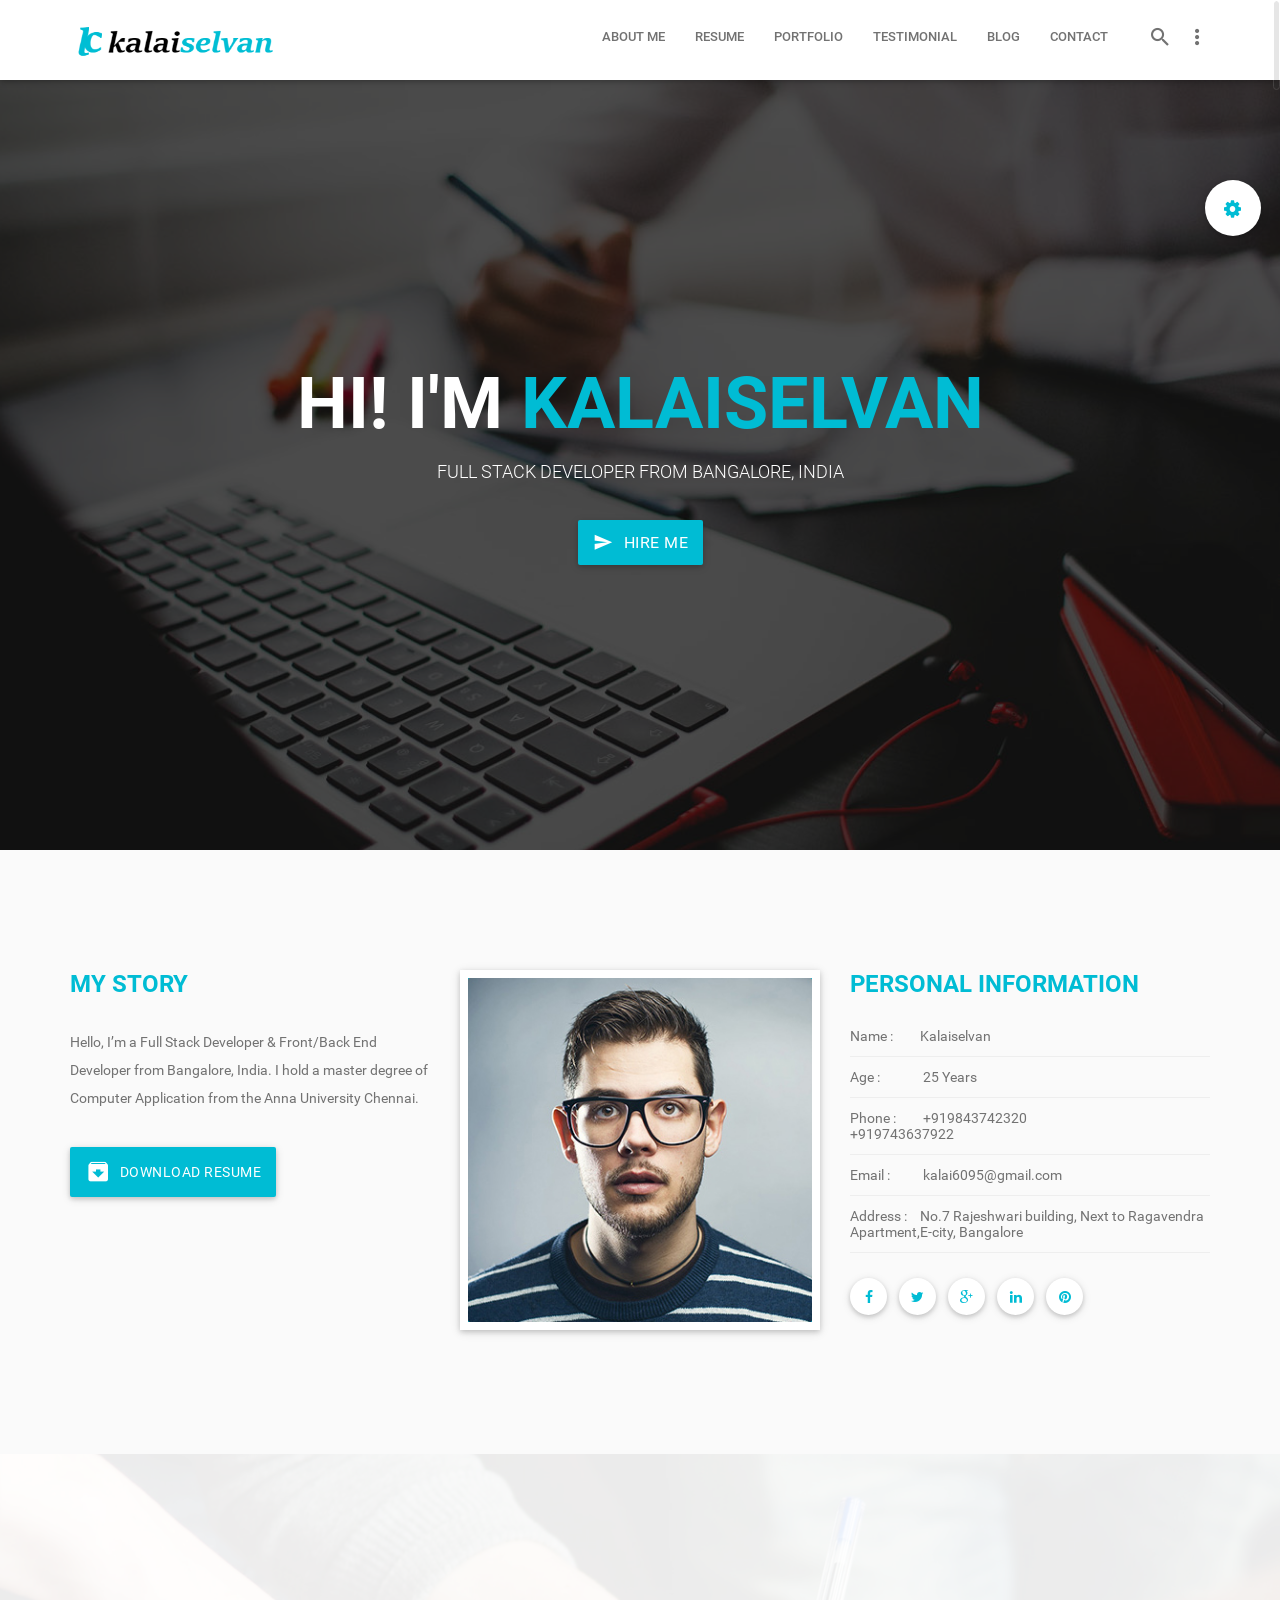
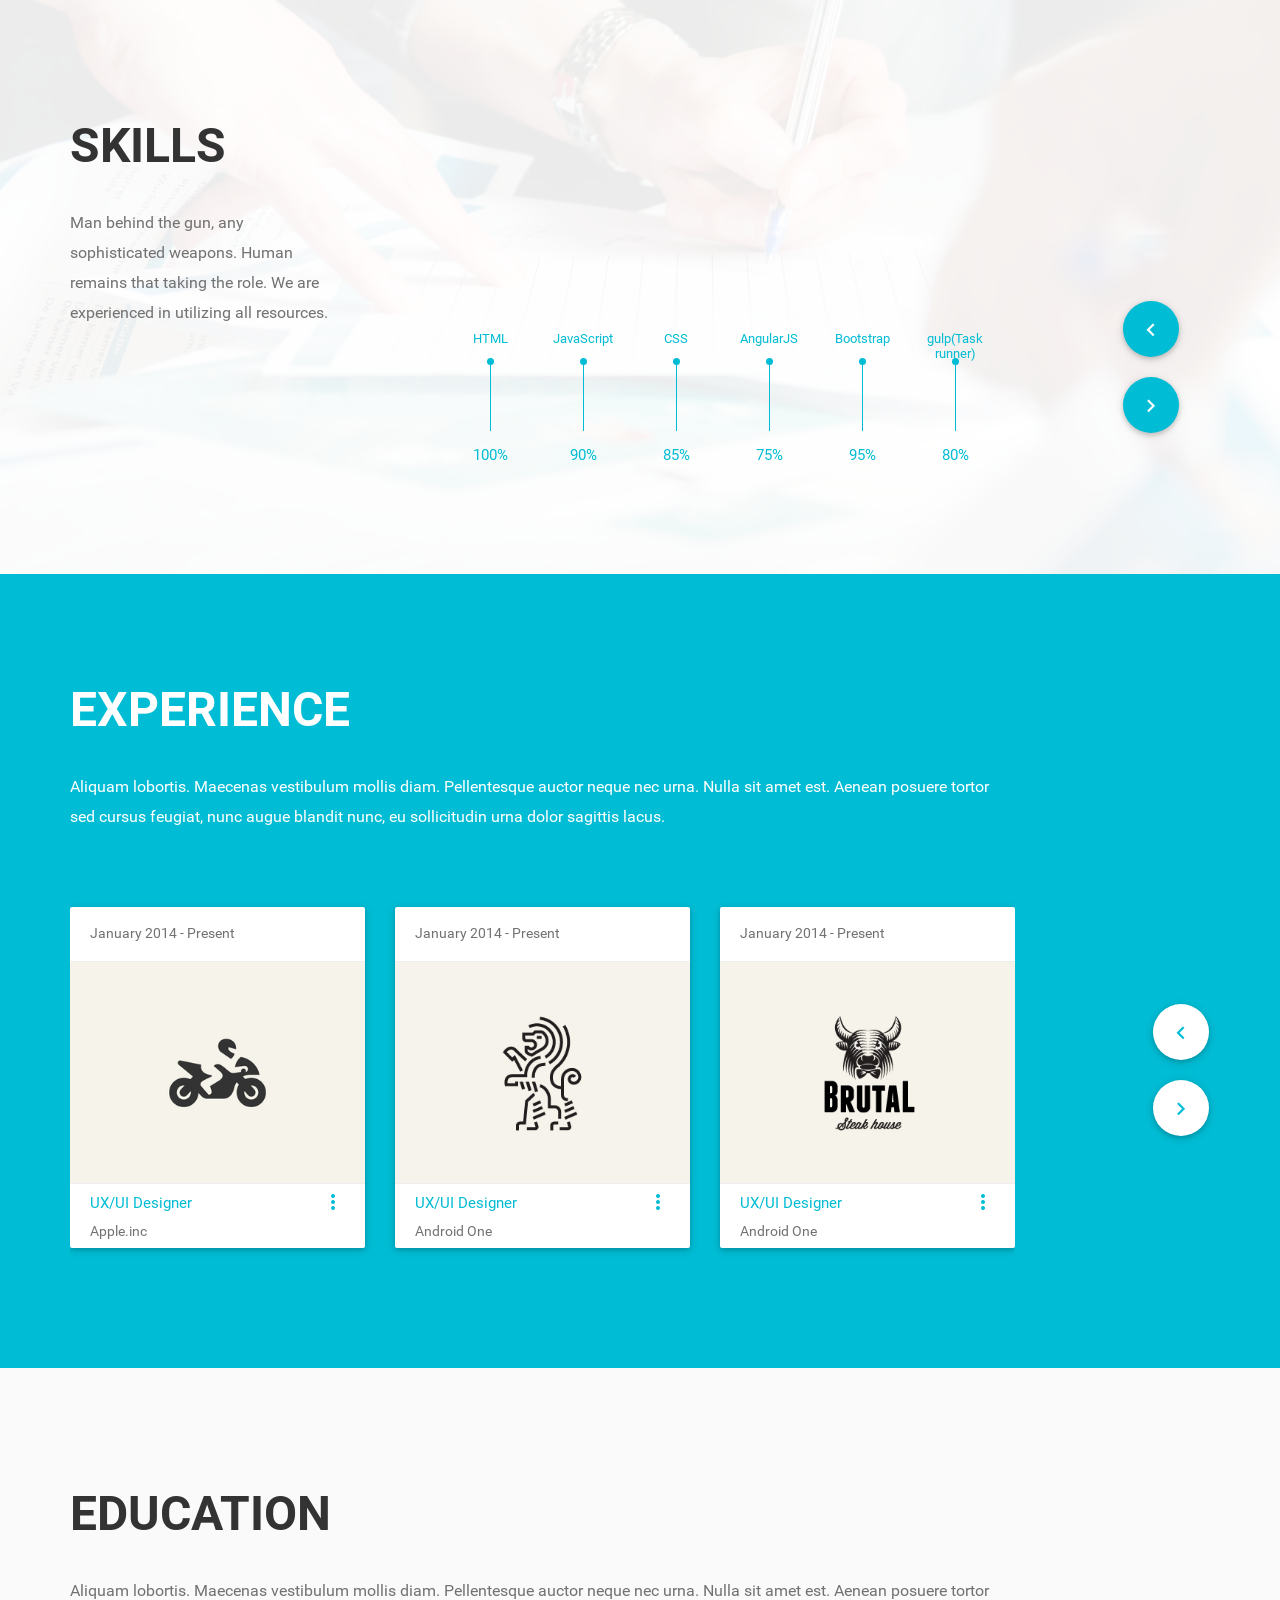
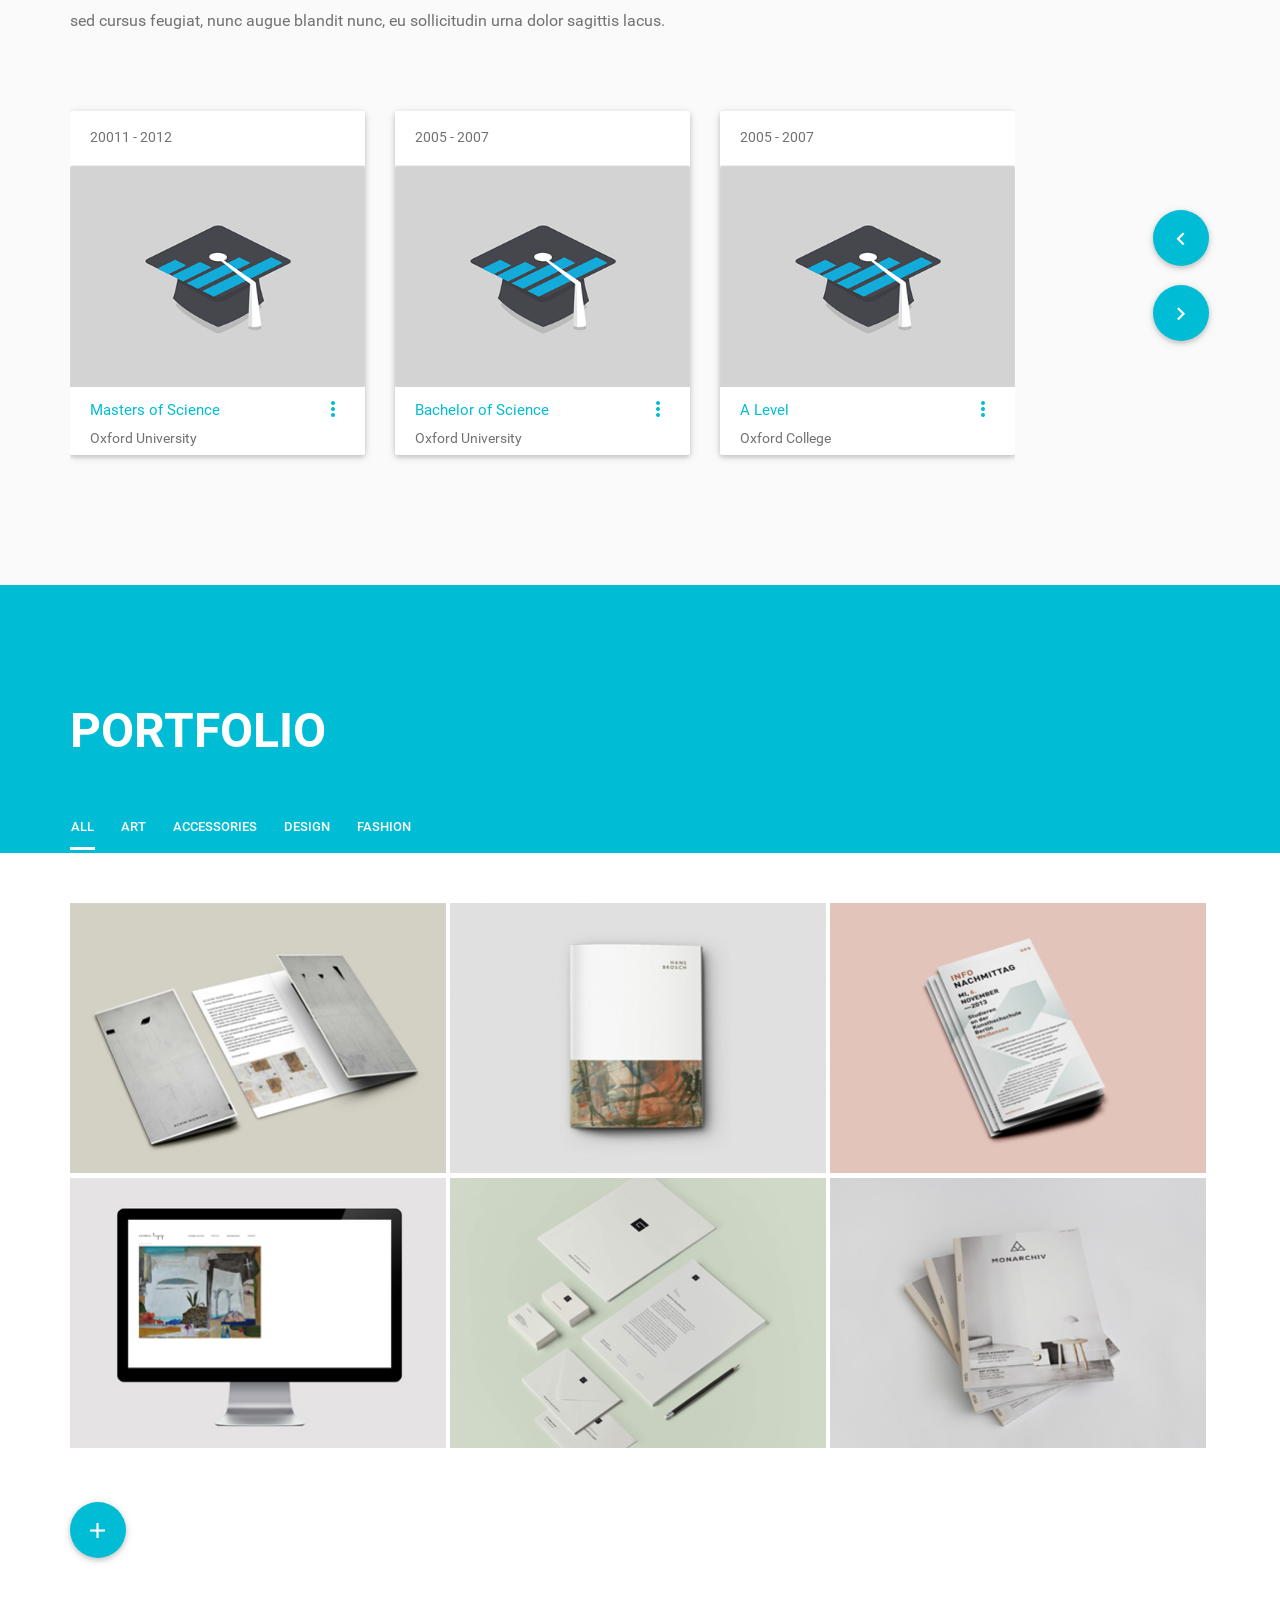
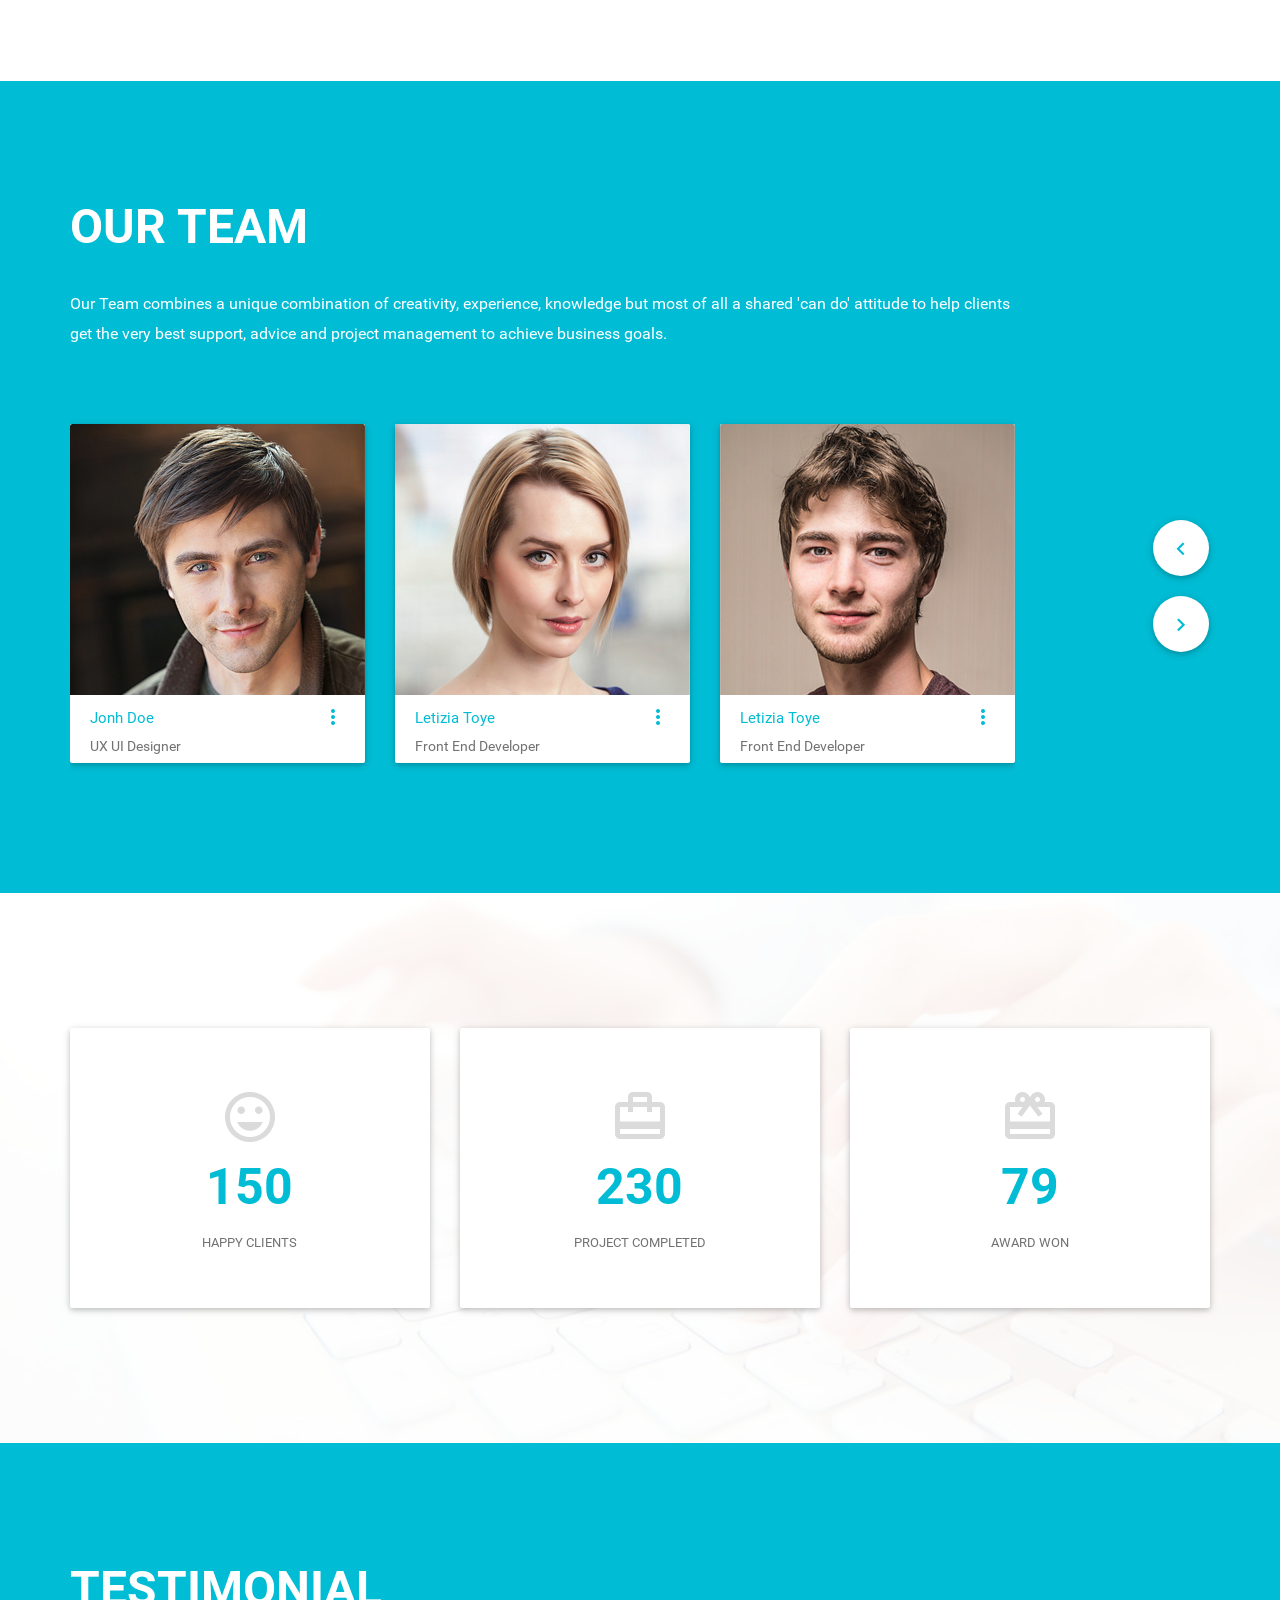
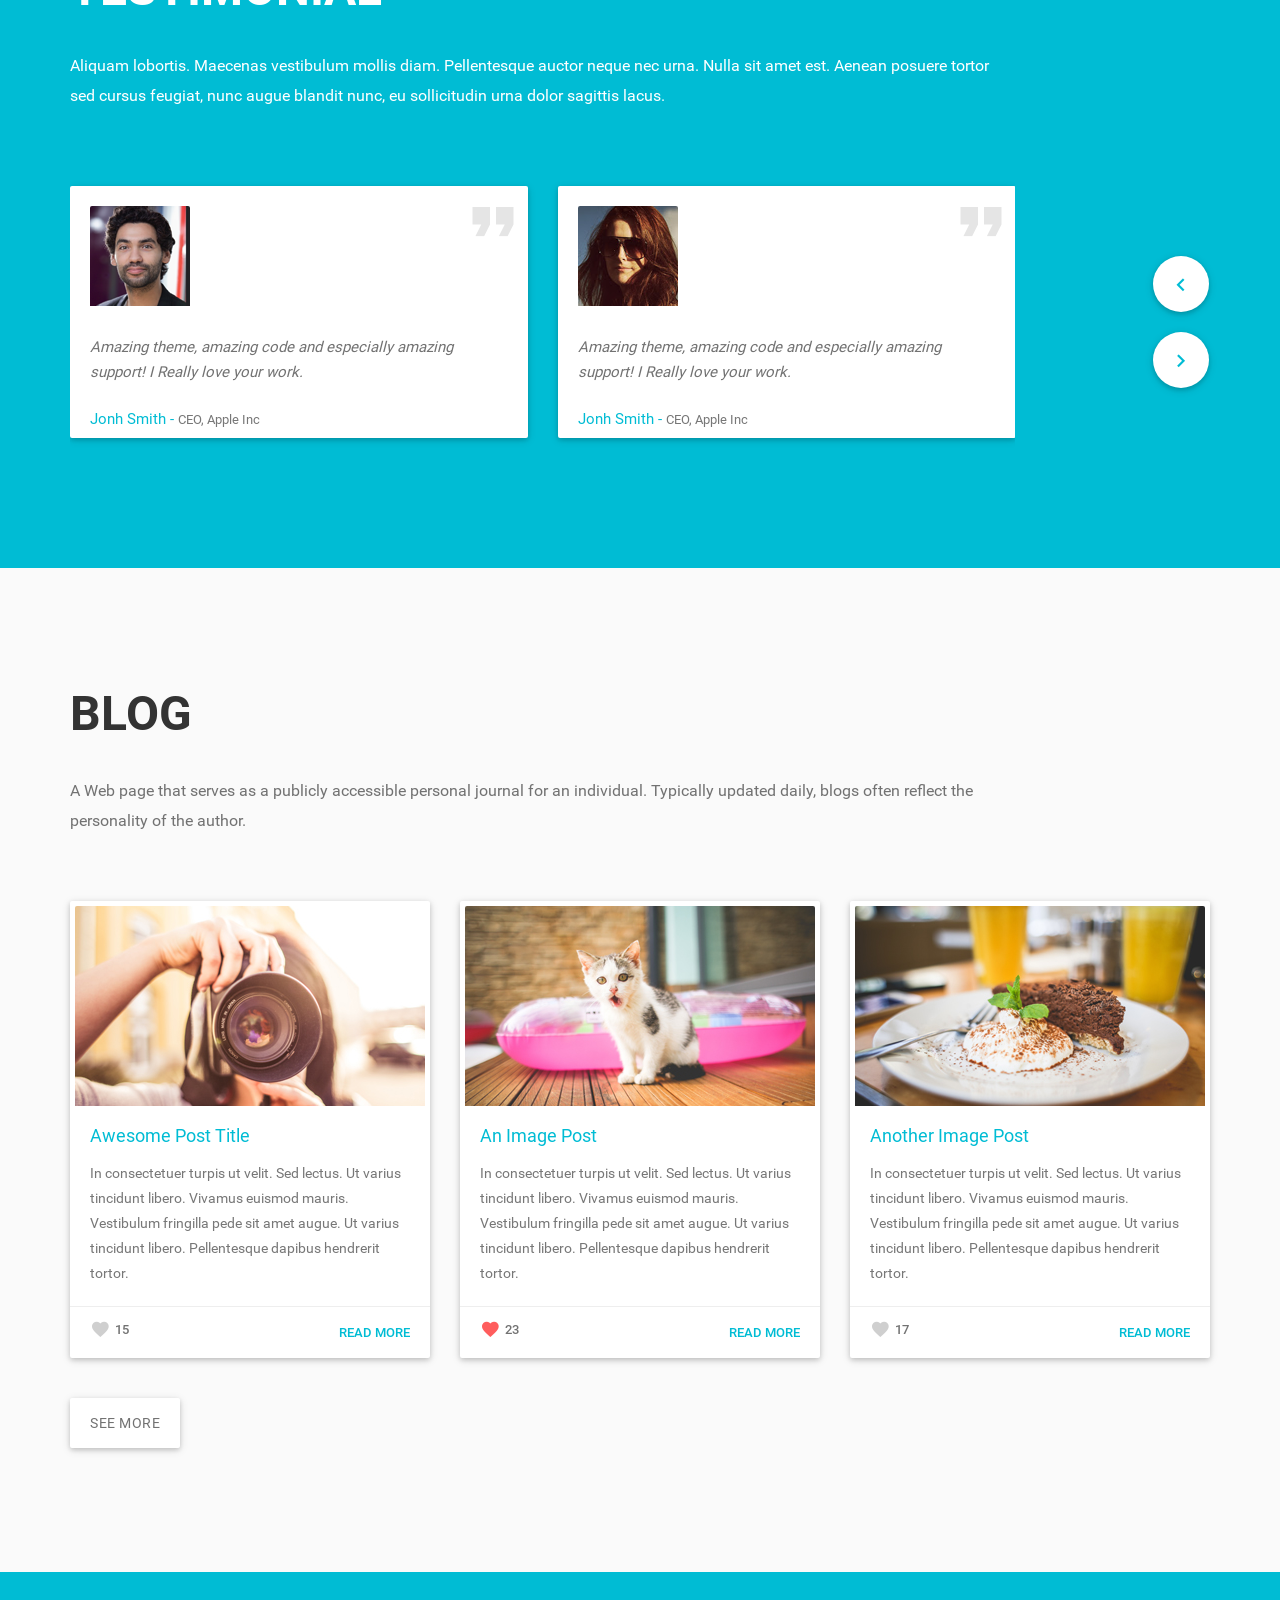
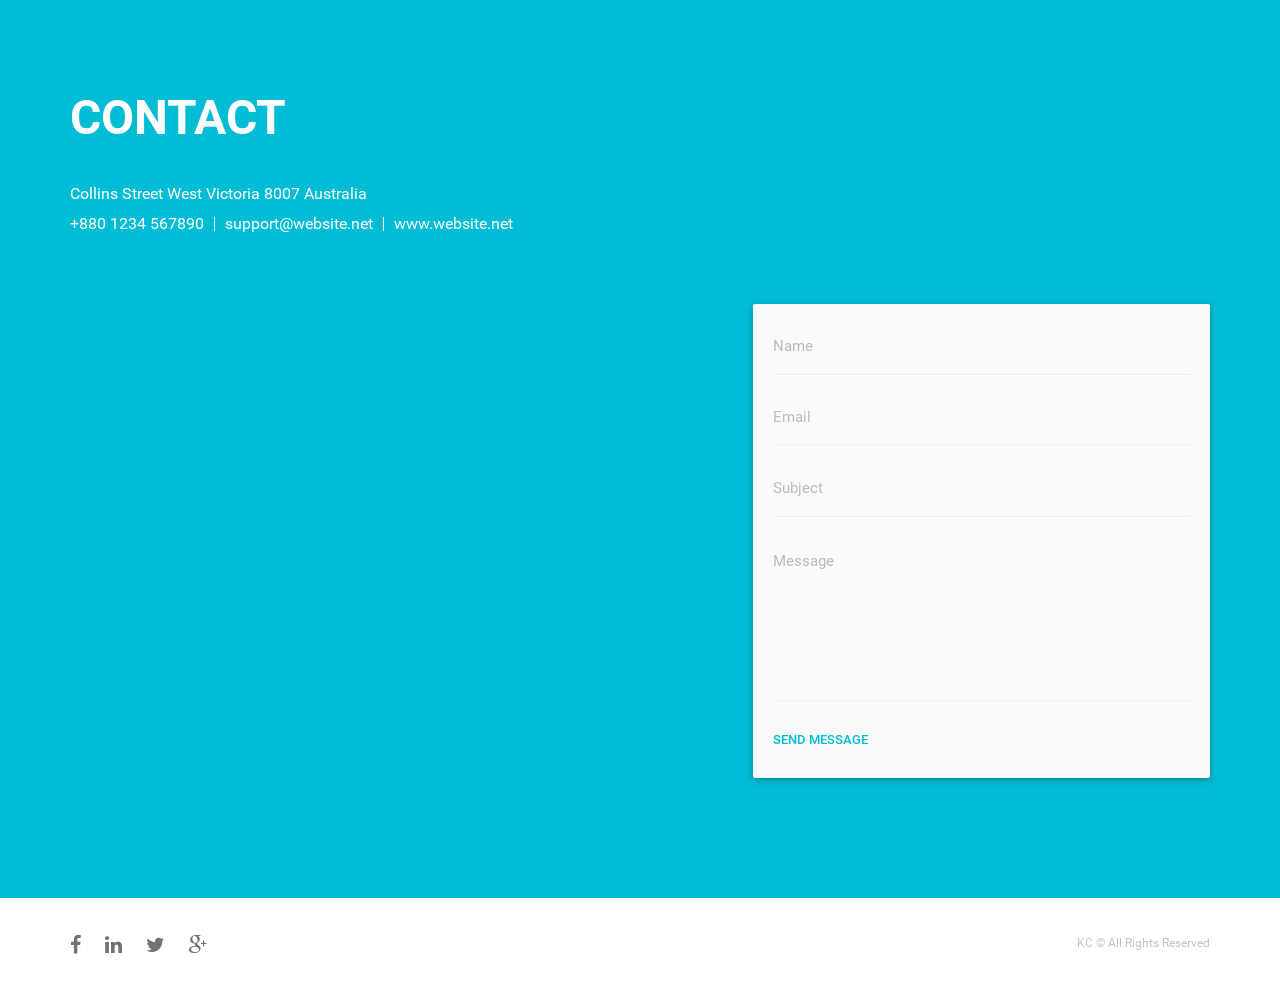
==== commit 353698a2: "Bio data changes" ====
--- a/index.html
+++ b/index.html
@@ -5,18 +5,15 @@
 <!--[if gt IE 8]><!-->
 <html class="no-js">
 <!--<![endif]-->
-
-
-<!-- Mirrored from www.bdinfosys.com/demo/materialx/index.html by HTTrack Website Copier/3.x [XR&CO'2014], Mon, 08 Aug 2016 06:37:56 GMT -->
 <head>
   <meta charset="utf-8">
   <meta http-equiv="X-UA-Compatible" content="IE=edge">
-  <title>MaterialX - Material Design Personal Template</title>
+  <title>::Kalaiselvan | Bio-Data::</title>
   <meta name="description" content="">
   <meta name="viewport" content="width=device-width, initial-scale=1, maximum-scale=1.0, user-scalable=no">
 
   <!-- Favicon-->
-  <link rel="shortcut icon" href="images/favicon.png" >
+  <link rel="shortcut icon" href="images/favicon-64.png" >
 
   <!-- Stylesheets -->
   <link rel="stylesheet" href="assets/css/normalize.css">
@@ -136,8 +133,8 @@
                         <div class="pp-container">
                             <img src="images/person.jpg" alt="">
                         </div>
-                        <h3>John Doe</h3>
-                        <h5>Creative UI/UX Expert</h5>
+                        <h3>Kalaiselvan</h3>
+                        <h5>Full Stack Developer</h5>
                       </div>
                     </li><!-- mini profile end-->
 
@@ -148,8 +145,8 @@
                     </li>
                     <li><a href="#portfolio" data-section="#portfolio" class="menu-smooth-scroll"><i class="fa fa-briefcase fa-fw"></i>Portfolio</a>
                     </li>
-                    <li><a href="#team" data-section="#team" class="menu-smooth-scroll"><i class="fa fa-users fa-fw"></i>Team</a>
-                    </li>
+                    <!--<li><a href="#team" data-section="#team" class="menu-smooth-scroll"><i class="fa fa-users fa-fw"></i>Team</a>
+                    </li>-->
                     <li><a href="#testimonial" data-section="#testimonial" class="menu-smooth-scroll"><i class="fa fa-comments fa-fw"></i>Testimonial</a>
                     </li>
                     <li><a href="#blog" data-section="#blog" class="menu-smooth-scroll"><i class="fa fa-pencil fa-fw"></i>Blog</a>
@@ -185,8 +182,8 @@
             <div class="col-sm-12">
               <div class="home-inner">
                   <div class="center-align home-content">
-                    <h1 class="home-title">HI! I'm <span>John Doe</span></h1>
-                    <h2 class="home-subtitle">UX/UI Designer from Dhaka, Bangladesh</h2>
+                    <h1 class="home-title">HI! I'm <span>Kalaiselvan</span></h1>
+                    <h2 class="home-subtitle">Full Stack Developer from Bangalore, India</h2>
                     <a href="#contact" class="hire-me-btn btn waves-effect waves-light btn-large brand-bg white-text regular-text">Hire Me <i class="mdi-content-send left"></i>
                     </a>
                   </div>
@@ -218,8 +215,8 @@
             <div class="col-sm-12 col-md-4">
               <div class="person-about">
                 <h3 class="about-subtitle">My Story</h3>
-                <p>Hello, I’m a UI/UX Designer &amp; Front End Developer from Victoria, Australia. I hold a master degree of Web Design from the World University. <br />
-                And scrambled it to make a type specimen book. It has survived not only five centuries</p>
+                <p>Hello, I’m a Full Stack Developer &amp; Front/Back End Developer from Bangalore, India. I hold a master degree of Computer Application from the Anna University Chennai. <br />
+                </p>
                 <a class="waves-effect waves-light btn-large brand-bg white-text"><i class="mdi-content-archive left"></i> Download Resume</a>
               </div>
             </div>
@@ -235,11 +232,11 @@
             <div class="col-sm-6 col-md-4">
               <div class="person-info">
                 <h3 class="about-subtitle">Personal Information</h3>
-                <h5><span>Name :</span> John Doe</h5>
+                <h5><span>Name :</span>Kalaiselvan</h5>
                 <h5><span>Age :</span> 25 Years</h5>
-                <h5><span>Phone :</span> +0123456789</h5>
-                <h5><span>Email :</span> email@domain.com</h5>
-                <h5><span>Address :</span> Dhaka, Bangladesh</h5>
+                <h5><span>Phone :</span> +919843742320 <br/> +919743637922</h5>
+                <h5><span>Email :</span> kalai6095@gmail.com</h5>
+                <h5><span>Address :</span>No.7 Rajeshwari building, Next to Ragavendra Apartment,E-city, Bangalore</h5>
               </div>
 
               <div class="about-social">
@@ -254,7 +251,7 @@
                     <a href="#" class="btn-floating waves-effect waves-light white"><i class="fa fa-google-plus"></i></a>
                    </li>
                   <li>
-                    <a href="#" class="btn-floating waves-effect waves-light white"><i class="fa fa-linkedin"></i></a>
+                    <a href="https://in.linkedin.com/in/kalaiselvan-a-1431b08b" class="btn-floating waves-effect waves-light white"><i class="fa fa-linkedin"></i></a>
                   </li>
                   <li>
                     <a href="#" class="btn-floating waves-effect waves-light white"><i class="fa fa-pinterest"></i></a>
@@ -296,7 +293,7 @@
                         <div class="singel-hr">
                           <div class="singel-hr-inner" data-height="100%">
                             <div class="skill-visiable">
-                              <span class="skill-title">Photoshop</span>
+                              <span class="skill-title">HTML</span>
                               <div class="hr-wrap">
                                 <div class="hrc"></div>
                               </div>
@@ -312,7 +309,7 @@
                     <div class="single-skill">
                       <div class="after-li">
                         <div class="singel-hr">
-                          <div class="singel-hr-inner" data-height="60%">
+                          <div class="singel-hr-inner" data-height="90%">
                             <div class="skill-visiable">
                               <span class="skill-title">JavaScript</span>
                               <div class="hr-wrap">
@@ -320,7 +317,7 @@
                               </div>
                             </div>
                           </div>
-                          <span class="skill-count">60%</span>
+                          <span class="skill-count">90%</span>
                         </div>
                       </div>
                     </div>
@@ -332,7 +329,7 @@
                         <div class="singel-hr">
                           <div class="singel-hr-inner" data-height="85%">
                             <div class="skill-visiable">
-                              <span class="skill-title">Illustrator</span>
+                              <span class="skill-title">CSS</span>
                               <div class="hr-wrap">
 
                                 <div class="hrc"></div>
@@ -349,15 +346,15 @@
                     <div class="single-skill">
                       <div class="after-li">
                         <div class="singel-hr">
-                          <div class="singel-hr-inner" data-height="65%">
+                          <div class="singel-hr-inner" data-height="75%">
                             <div class="skill-visiable">
-                              <span class="skill-title">HTML</span>
+                              <span class="skill-title">AngularJS</span>
                               <div class="hr-wrap">
                                 <div class="hrc"></div>
                               </div>
                             </div>
                           </div>
-                          <span class="skill-count">65%</span>
+                          <span class="skill-count">75%</span>
                         </div>
                       </div>
                     </div>
@@ -367,15 +364,15 @@
                     <div class="single-skill">
                       <div class="after-li">
                         <div class="singel-hr">
-                          <div class="singel-hr-inner" data-height="60%">
+                          <div class="singel-hr-inner" data-height="95%">
                             <div class="skill-visiable">
-                              <span class="skill-title">JavaScript</span>
+                              <span class="skill-title">Bootstrap</span>
                               <div class="hr-wrap">
                                 <div class="hrc"></div>
                               </div>
                             </div>
                           </div>
-                          <span class="skill-count">60%</span>
+                          <span class="skill-count">95%</span>
                         </div>
                       </div>
                     </div>
@@ -385,15 +382,52 @@
                     <div class="single-skill">
                       <div class="after-li">
                         <div class="singel-hr">
-                          <div class="singel-hr-inner" data-height="35%">
+                          <div class="singel-hr-inner" data-height="80%">
                             <div class="skill-visiable">
-                              <span class="skill-title">CSS</span>
+                              <span class="skill-title">gulp(Task runner)</span>
                               <div class="hr-wrap">
                                 <div class="hrc"></div>
                               </div>
                             </div>
                           </div>
-                          <span class="skill-count">35%</span>
+                          <span class="skill-count">80%</span>
+                        </div>
+                      </div>
+                    </div>
+                    <!-- /single skill-->
+
+                    <!-- single skill -->
+                    <div class="single-skill">
+                      <div class="after-li">
+                        <div class="singel-hr">
+                          <div class="singel-hr-inner" data-height="75%">
+                            <div class="skill-visiable">
+                              <span class="skill-title">Java</span>
+                              <div class="hr-wrap">
+
+                                <div class="hrc"></div>
+                              </div>
+                            </div>
+                          </div>
+                          <span class="skill-count">75%</span>
+                        </div>
+                      </div>
+                    </div>
+                    <!-- /single skill-->
+
+                    <!-- single skill -->
+                    <div class="single-skill">
+                      <div class="after-li">
+                        <div class="singel-hr">
+                          <div class="singel-hr-inner" data-height="80%">
+                            <div class="skill-visiable">
+                              <span class="skill-title">J2EE (jsp/servlet)</span>
+                              <div class="hr-wrap">
+                                <div class="hrc"></div>
+                              </div>
+                            </div>
+                          </div>
+                          <span class="skill-count">80%</span>
                         </div>
                       </div>
                     </div>
@@ -405,7 +439,7 @@
                         <div class="singel-hr">
                           <div class="singel-hr-inner" data-height="85%">
                             <div class="skill-visiable">
-                              <span class="skill-title">Illustrator</span>
+                              <span class="skill-title">MySQL</span>
                               <div class="hr-wrap">
 
                                 <div class="hrc"></div>
@@ -422,29 +456,44 @@
                     <div class="single-skill">
                       <div class="after-li">
                         <div class="singel-hr">
-                          <div class="singel-hr-inner" data-height="60%">
+                          <div class="singel-hr-inner" data-height="78%">
                             <div class="skill-visiable">
-                              <span class="skill-title">Wordpress</span>
+                              <span class="skill-title">Framework(Spring and Hibernate)</span>
                               <div class="hr-wrap">
                                 <div class="hrc"></div>
                               </div>
                             </div>
                           </div>
-                          <span class="skill-count">60%</span>
+                          <span class="skill-count">78%</span>
                         </div>
                       </div>
                     </div>
                     <!-- /single skill-->
-
-                    <!-- single skill -->
+					
+					<!-- single skill -->
+                    <div class="single-skill">
+                      <div class="after-li">
+                        <div class="singel-hr">
+                          <div class="singel-hr-inner" data-height="65%">
+                            <div class="skill-visiable">
+                              <span class="skill-title">Mean Stack (MangoDB Express Angular NodeJS)</span>
+                              <div class="hr-wrap">
+                                <div class="hrc"></div>
+                              </div>
+                            </div>
+                          </div>
+                          <span class="skill-count">65%</span>
+                        </div>
+                      </div>
+                    </div>
+					<!-- single skill -->
                     <div class="single-skill">
                       <div class="after-li">
                         <div class="singel-hr">
                           <div class="singel-hr-inner" data-height="85%">
                             <div class="skill-visiable">
-                              <span class="skill-title">Illustrator</span>
+                              <span class="skill-title">SVN</span>
                               <div class="hr-wrap">
-
                                 <div class="hrc"></div>
                               </div>
                             </div>
@@ -454,20 +503,19 @@
                       </div>
                     </div>
                     <!-- /single skill-->
-
-                    <!-- single skill -->
+					<!-- single skill -->
                     <div class="single-skill">
                       <div class="after-li">
                         <div class="singel-hr">
-                          <div class="singel-hr-inner" data-height="60%">
+                          <div class="singel-hr-inner" data-height="95%">
                             <div class="skill-visiable">
-                              <span class="skill-title">JavaScript</span>
+                              <span class="skill-title">git</span>
                               <div class="hr-wrap">
                                 <div class="hrc"></div>
                               </div>
                             </div>
                           </div>
-                          <span class="skill-count">60%</span>
+                          <span class="skill-count">95%</span>
                         </div>
                       </div>
                     </div>
@@ -1419,19 +1467,19 @@
               <ul class="left social-icons">
                 <li><a href="#" class="tooltips tooltipped facebook" data-position="top" data-delay="50" data-tooltip="Facebook"><i class="fa fa-facebook"></i></a>
                 </li>
-                <li><a href="#" class="tooltips tooltipped linkedin" data-position="top" data-delay="50" data-tooltip="Linkdin"><i class="fa fa-linkedin"></i></a>
+                <li><a href="https://in.linkedin.com/in/kalaiselvan-a-1431b08b" class="tooltips tooltipped linkedin" data-position="top" data-delay="50" data-tooltip="Linkdin"><i class="fa fa-linkedin"></i></a>
                 </li>
                 <li><a href="#" class="tooltips tooltipped twitter" data-position="top" data-delay="50" data-tooltip="Twitter"><i class="fa fa-twitter"></i></a>
                 </li>
                 <li><a href="#" class="tooltips tooltipped google-plus" data-position="top" data-delay="50" data-tooltip="Google Plus"><i class="fa fa-google-plus"></i></a>
                 </li>
-                <li><a href="#" class="tooltips tooltipped dribbble" data-position="top" data-delay="50" data-tooltip="Dribbble"><i class="fa fa-dribbble"></i></a>
+                <!--<li><a href="#" class="tooltips tooltipped dribbble" data-position="top" data-delay="50" data-tooltip="Dribbble"><i class="fa fa-dribbble"></i></a>
                 </li>
                 <li><a href="#" class="tooltips tooltipped behance" data-position="top" data-delay="50" data-tooltip="Behance"><i class="fa fa-behance"></i></a>
-                </li>
+                </li>-->
               </ul> <!-- ./social icons end -->
               <div class="right copyright">
-                <p>MaterialX &copy; All Rights Reserved</p>
+                <p>KC &copy; All Rights Reserved</p>
               </div>
             </div>
           </div>
@@ -1445,7 +1493,7 @@
 
 
   <!-- JavaScripts -->
-  <script type="text/javascript" src="https://cdnjs.cloudflare.com/ajax/libs/jquery/1.11.1/jquery.min.js"></script>
+  <script type="text/javascript" src="assets/js/jquery.min.js"></script>
   <script src="assets/js/jquery.easing.1.3.js"></script>
   <script src="assets/js/detectmobilebrowser.js"></script>
   <script src="assets/js/isotope.pkgd.min.js"></script>
--- a/assets/css/colors/color2.css
+++ b/assets/css/colors/color2.css
@@ -0,0 +1,105 @@
+.brand-text {
+    color: #ff4081 !important;
+}
+
+.brand-text i {
+    color: #ff4081 !important;
+}
+
+.brand-bg,
+.sweet-alert button {
+    background-color: #ff4081 !important;
+}
+
+.waves-effect.waves-brand  {
+    background-color: rgba(255, 64, 129, 0.66);
+}
+
+.p-overlay {
+    background-color: rgba(255, 64, 129, 0.9);
+}
+
+
+.circle-loader .path {
+    stroke: #ff4081;
+}
+
+
+.side-nav  li.current a,
+.side-nav  li a:hover {
+    border-bottom-color: #ff4081;
+}
+
+.static-menu li i:hover,
+.static-menu li a:hover,
+.submenu-ul li a:hover,
+.home-title span,
+.about-subtitle,
+.person-about > a.btn-large,
+.about-social ul li a i,
+.skill-title,
+.skill-count,
+.single-widget ul li a,
+.single-post-content a,
+.share-post li a:hover,
+.com-title a,
+span.num {
+    color: #ff4081;
+}
+
+.singel-hr-inner,
+.hr-wrap,
+.hrc:after,
+.thumb-slides-container.owl-theme .owl-controls .owl-page.active span,
+.blog-inner .card-content a.right:hover,
+.blog-inner .card-content a.right:focus,
+.contact-form .submit-btn:hover,
+.contact-form .submit-btn:focus,
+a.tags,
+.blog-inner .card-content a.right:active {
+    background-color: #ff4081;
+}
+
+.contact-form .materialize-textarea:focus,
+.contact-form .input-box:focus {
+    border-color: #ff4081;
+    box-shadow: 0px 1px 0px #ff4081;
+}
+
+
+.single-post-content blockquote {
+    border-left: 5px solid #ff4081;
+}
+
+@-webkit-keyframes color {
+    0%   {stroke: #ff4081;}
+    20%  {stroke: #ff4081;}
+    25%  {stroke: #ff4081;}
+    45%  {stroke: #ff4081;}
+    50%  {stroke: #ff4081;}
+    70%  {stroke: #ff4081;}
+    75%  {stroke: #ff4081;}
+    95%  {stroke: #ff4081;}
+}
+
+@keyframes color {
+    0%   {stroke: #ff4081;}
+    20%  {stroke: #ff4081;}
+    25%  {stroke: #ff4081;}
+    45%  {stroke: #ff4081;}
+    50%  {stroke: #ff4081;}
+    70%  {stroke: #ff4081;}
+    75%  {stroke: #ff4081;}
+    95%  {stroke: #ff4081;}
+}
+
+
+/* Add your CSS below */
+
+
+
+
+.menu-select [type="radio"]:checked + label:after {
+    border-color: #ff4081;
+    background-color: #ff4081;
+}
--- a/assets/css/colors/color3.css
+++ b/assets/css/colors/color3.css
@@ -0,0 +1,105 @@
+.brand-text {
+    color: #C043D5 !important;
+}
+
+.brand-text i {
+    color: #C043D5 !important;
+}
+
+.brand-bg,
+.sweet-alert button {
+    background-color: #C043D5 !important;
+}
+
+.waves-effect.waves-brand  {
+    background-color: rgba(192, 67, 213, 0.66);
+}
+
+.p-overlay {
+    background-color: rgba(192, 67, 213, 0.9);
+}
+
+
+.circle-loader .path {
+    stroke: #C043D5;
+}
+
+
+.side-nav  li.current a,
+.side-nav  li a:hover {
+    border-bottom-color: #C043D5;
+}
+
+.static-menu li i:hover,
+.static-menu li a:hover,
+.submenu-ul li a:hover,
+.home-title span,
+.about-subtitle,
+.person-about > a.btn-large,
+.about-social ul li a i,
+.skill-title,
+.skill-count,
+.single-widget ul li a,
+.single-post-content a,
+.share-post li a:hover,
+.com-title a,
+span.num {
+    color: #C043D5;
+}
+
+.singel-hr-inner,
+.hr-wrap,
+.hrc:after,
+.thumb-slides-container.owl-theme .owl-controls .owl-page.active span,
+.blog-inner .card-content a.right:hover,
+.blog-inner .card-content a.right:focus,
+.contact-form .submit-btn:hover,
+.contact-form .submit-btn:focus,
+a.tags,
+.blog-inner .card-content a.right:active {
+    background-color: #C043D5;
+}
+
+.contact-form .materialize-textarea:focus,
+.contact-form .input-box:focus {
+    border-color: #C043D5;
+    box-shadow: 0px 1px 0px #C043D5;
+}
+
+
+.single-post-content blockquote {
+    border-left: 5px solid #C043D5;
+}
+
+@-webkit-keyframes color {
+    0%   {stroke: #C043D5;}
+    20%  {stroke: #C043D5;}
+    25%  {stroke: #C043D5;}
+    45%  {stroke: #C043D5;}
+    50%  {stroke: #C043D5;}
+    70%  {stroke: #C043D5;}
+    75%  {stroke: #C043D5;}
+    95%  {stroke: #C043D5;}
+}
+
+@keyframes color {
+    0%   {stroke: #C043D5;}
+    20%  {stroke: #C043D5;}
+    25%  {stroke: #C043D5;}
+    45%  {stroke: #C043D5;}
+    50%  {stroke: #C043D5;}
+    70%  {stroke: #C043D5;}
+    75%  {stroke: #C043D5;}
+    95%  {stroke: #C043D5;}
+}
+
+
+/* Add your CSS below */
+
+
+
+
+.menu-select [type="radio"]:checked + label:after {
+    border-color: #C043D5;
+    background-color: #C043D5;
+}
--- a/assets/css/colors/color4.css
+++ b/assets/css/colors/color4.css
@@ -0,0 +1,105 @@
+.brand-text {
+    color: #73D077 !important;
+}
+
+.brand-text i {
+    color: #73D077 !important;
+}
+
+.brand-bg,
+.sweet-alert button {
+    background-color: #73D077 !important;
+}
+
+.waves-effect.waves-brand  {
+    background-color: rgba(115, 208, 119, 0.66);
+}
+
+.p-overlay {
+    background-color: rgba(115, 208, 119, 0.9);
+}
+
+
+.circle-loader .path {
+    stroke: #73D077;
+}
+
+
+.side-nav  li.current a,
+.side-nav  li a:hover {
+    border-bottom-color: #73D077;
+}
+
+.static-menu li i:hover,
+.static-menu li a:hover,
+.submenu-ul li a:hover,
+.home-title span,
+.about-subtitle,
+.person-about > a.btn-large,
+.about-social ul li a i,
+.skill-title,
+.skill-count,
+.single-widget ul li a,
+.single-post-content a,
+.share-post li a:hover,
+.com-title a,
+span.num {
+    color: #73D077;
+}
+
+.singel-hr-inner,
+.hr-wrap,
+.hrc:after,
+.thumb-slides-container.owl-theme .owl-controls .owl-page.active span,
+.blog-inner .card-content a.right:hover,
+.blog-inner .card-content a.right:focus,
+.contact-form .submit-btn:hover,
+.contact-form .submit-btn:focus,
+a.tags,
+.blog-inner .card-content a.right:active {
+    background-color: #73D077;
+}
+
+.contact-form .materialize-textarea:focus,
+.contact-form .input-box:focus {
+    border-color: #73D077;
+    box-shadow: 0px 1px 0px #73D077;
+}
+
+
+.single-post-content blockquote {
+    border-left: 5px solid #73D077;
+}
+
+@-webkit-keyframes color {
+    0%   {stroke: #73D077;}
+    20%  {stroke: #73D077;}
+    25%  {stroke: #73D077;}
+    45%  {stroke: #73D077;}
+    50%  {stroke: #73D077;}
+    70%  {stroke: #73D077;}
+    75%  {stroke: #73D077;}
+    95%  {stroke: #73D077;}
+}
+
+@keyframes color {
+    0%   {stroke: #73D077;}
+    20%  {stroke: #73D077;}
+    25%  {stroke: #73D077;}
+    45%  {stroke: #73D077;}
+    50%  {stroke: #73D077;}
+    70%  {stroke: #73D077;}
+    75%  {stroke: #73D077;}
+    95%  {stroke: #73D077;}
+}
+
+
+/* Add your CSS below */
+
+
+
+
+.menu-select [type="radio"]:checked + label:after {
+    border-color: #73D077;
+    background-color: #73D077;
+}
--- a/assets/css/colors/color5.css
+++ b/assets/css/colors/color5.css
@@ -0,0 +1,105 @@
+.brand-text {
+    color: #FE7448 !important;
+}
+
+.brand-text i {
+    color: #FE7448 !important;
+}
+
+.brand-bg,
+.sweet-alert button {
+    background-color: #FE7448 !important;
+}
+
+.waves-effect.waves-brand  {
+    background-color: rgba(254, 116, 72, 0.66);
+}
+
+.p-overlay {
+    background-color: rgba(254, 116, 72, 0.9);
+}
+
+
+.circle-loader .path {
+    stroke: #FE7448;
+}
+
+
+.side-nav  li.current a,
+.side-nav  li a:hover {
+    border-bottom-color: #FE7448;
+}
+
+.static-menu li i:hover,
+.static-menu li a:hover,
+.submenu-ul li a:hover,
+.home-title span,
+.about-subtitle,
+.person-about > a.btn-large,
+.about-social ul li a i,
+.skill-title,
+.skill-count,
+.single-widget ul li a,
+.single-post-content a,
+.share-post li a:hover,
+.com-title a,
+span.num {
+    color: #FE7448;
+}
+
+.singel-hr-inner,
+.hr-wrap,
+.hrc:after,
+.thumb-slides-container.owl-theme .owl-controls .owl-page.active span,
+.blog-inner .card-content a.right:hover,
+.blog-inner .card-content a.right:focus,
+.contact-form .submit-btn:hover,
+.contact-form .submit-btn:focus,
+a.tags,
+.blog-inner .card-content a.right:active {
+    background-color: #FE7448;
+}
+
+.contact-form .materialize-textarea:focus,
+.contact-form .input-box:focus {
+    border-color: #FE7448;
+    box-shadow: 0px 1px 0px #FE7448;
+}
+
+
+.single-post-content blockquote {
+    border-left: 5px solid #FE7448;
+}
+
+@-webkit-keyframes color {
+    0%   {stroke: #FE7448;}
+    20%  {stroke: #FE7448;}
+    25%  {stroke: #FE7448;}
+    45%  {stroke: #FE7448;}
+    50%  {stroke: #FE7448;}
+    70%  {stroke: #FE7448;}
+    75%  {stroke: #FE7448;}
+    95%  {stroke: #FE7448;}
+}
+
+@keyframes color {
+    0%   {stroke: #FE7448;}
+    20%  {stroke: #FE7448;}
+    25%  {stroke: #FE7448;}
+    45%  {stroke: #FE7448;}
+    50%  {stroke: #FE7448;}
+    70%  {stroke: #FE7448;}
+    75%  {stroke: #FE7448;}
+    95%  {stroke: #FE7448;}
+}
+
+
+/* Add your CSS below */
+
+
+
+
+.menu-select [type="radio"]:checked + label:after {
+    border-color: #FE7448;
+    background-color: #FE7448;
+}
--- a/assets/css/colors/color6.css
+++ b/assets/css/colors/color6.css
@@ -0,0 +1,105 @@
+.brand-text {
+    color: #1ABBAC !important;
+}
+
+.brand-text i {
+    color: #1ABBAC !important;
+}
+
+.brand-bg,
+.sweet-alert button {
+    background-color: #1ABBAC !important;
+}
+
+.waves-effect.waves-brand  {
+    background-color: rgba(26, 187, 172, 0.66);
+}
+
+.p-overlay {
+    background-color: rgba(26, 187, 172, 0.9);
+}
+
+
+.circle-loader .path {
+    stroke: #1ABBAC;
+}
+
+
+.side-nav  li.current a,
+.side-nav  li a:hover {
+    border-bottom-color: #1ABBAC;
+}
+
+.static-menu li i:hover,
+.static-menu li a:hover,
+.submenu-ul li a:hover,
+.home-title span,
+.about-subtitle,
+.person-about > a.btn-large,
+.about-social ul li a i,
+.skill-title,
+.skill-count,
+.single-widget ul li a,
+.single-post-content a,
+.share-post li a:hover,
+.com-title a,
+span.num {
+    color: #1ABBAC;
+}
+
+.singel-hr-inner,
+.hr-wrap,
+.hrc:after,
+.thumb-slides-container.owl-theme .owl-controls .owl-page.active span,
+.blog-inner .card-content a.right:hover,
+.blog-inner .card-content a.right:focus,
+.contact-form .submit-btn:hover,
+.contact-form .submit-btn:focus,
+a.tags,
+.blog-inner .card-content a.right:active {
+    background-color: #1ABBAC;
+}
+
+.contact-form .materialize-textarea:focus,
+.contact-form .input-box:focus {
+    border-color: #1ABBAC;
+    box-shadow: 0px 1px 0px #1ABBAC;
+}
+
+
+.single-post-content blockquote {
+    border-left: 5px solid #1ABBAC;
+}
+
+@-webkit-keyframes color {
+    0%   {stroke: #1ABBAC;}
+    20%  {stroke: #1ABBAC;}
+    25%  {stroke: #1ABBAC;}
+    45%  {stroke: #1ABBAC;}
+    50%  {stroke: #1ABBAC;}
+    70%  {stroke: #1ABBAC;}
+    75%  {stroke: #1ABBAC;}
+    95%  {stroke: #1ABBAC;}
+}
+
+@keyframes color {
+    0%   {stroke: #1ABBAC;}
+    20%  {stroke: #1ABBAC;}
+    25%  {stroke: #1ABBAC;}
+    45%  {stroke: #1ABBAC;}
+    50%  {stroke: #1ABBAC;}
+    70%  {stroke: #1ABBAC;}
+    75%  {stroke: #1ABBAC;}
+    95%  {stroke: #1ABBAC;}
+}
+
+
+/* Add your CSS below */
+
+
+
+
+.menu-select [type="radio"]:checked + label:after {
+    border-color: #1ABBAC;
+    background-color: #1ABBAC;
+}
--- a/assets/css/colors/color7.css
+++ b/assets/css/colors/color7.css
@@ -0,0 +1,105 @@
+.brand-text {
+    color: #EAB82E !important;
+}
+
+.brand-text i {
+    color: #EAB82E !important;
+}
+
+.brand-bg,
+.sweet-alert button {
+    background-color: #EAB82E !important;
+}
+
+.waves-effect.waves-brand  {
+    background-color: rgba(234, 185, 46, 0.66);
+}
+
+.p-overlay {
+    background-color: rgba(234, 185, 46, 0.9);
+}
+
+
+.circle-loader .path {
+    stroke: #EAB82E;
+}
+
+
+.side-nav  li.current a,
+.side-nav  li a:hover {
+    border-bottom-color: #EAB82E;
+}
+
+.static-menu li i:hover,
+.static-menu li a:hover,
+.submenu-ul li a:hover,
+.home-title span,
+.about-subtitle,
+.person-about > a.btn-large,
+.about-social ul li a i,
+.skill-title,
+.skill-count,
+.single-widget ul li a,
+.single-post-content a,
+.share-post li a:hover,
+.com-title a,
+span.num {
+    color: #EAB82E;
+}
+
+.singel-hr-inner,
+.hr-wrap,
+.hrc:after,
+.thumb-slides-container.owl-theme .owl-controls .owl-page.active span,
+.blog-inner .card-content a.right:hover,
+.blog-inner .card-content a.right:focus,
+.contact-form .submit-btn:hover,
+.contact-form .submit-btn:focus,
+a.tags,
+.blog-inner .card-content a.right:active {
+    background-color: #EAB82E;
+}
+
+.contact-form .materialize-textarea:focus,
+.contact-form .input-box:focus {
+    border-color: #EAB82E;
+    box-shadow: 0px 1px 0px #EAB82E;
+}
+
+
+.single-post-content blockquote {
+    border-left: 5px solid #EAB82E;
+}
+
+@-webkit-keyframes color {
+    0%   {stroke: #EAB82E;}
+    20%  {stroke: #EAB82E;}
+    25%  {stroke: #EAB82E;}
+    45%  {stroke: #EAB82E;}
+    50%  {stroke: #EAB82E;}
+    70%  {stroke: #EAB82E;}
+    75%  {stroke: #EAB82E;}
+    95%  {stroke: #EAB82E;}
+}
+
+@keyframes color {
+    0%   {stroke: #EAB82E;}
+    20%  {stroke: #EAB82E;}
+    25%  {stroke: #EAB82E;}
+    45%  {stroke: #EAB82E;}
+    50%  {stroke: #EAB82E;}
+    70%  {stroke: #EAB82E;}
+    75%  {stroke: #EAB82E;}
+    95%  {stroke: #EAB82E;}
+}
+
+
+/* Add your CSS below */
+
+
+
+
+.menu-select [type="radio"]:checked + label:after {
+    border-color: #EAB82E;
+    background-color: #EAB82E;
+}
--- a/assets/css/colors/color8.css
+++ b/assets/css/colors/color8.css
@@ -0,0 +1,105 @@
+.brand-text {
+    color: #799CAC !important;
+}
+
+.brand-text i {
+    color: #799CAC !important;
+}
+
+.brand-bg,
+.sweet-alert button {
+    background-color: #799CAC !important;
+}
+
+.waves-effect.waves-brand  {
+    background-color: rgba(121, 156, 172, 0.66);
+}
+
+.p-overlay {
+    background-color: rgba(121, 156, 172, 0.9);
+}
+
+
+.circle-loader .path {
+    stroke: #799CAC;
+}
+
+
+.side-nav  li.current a,
+.side-nav  li a:hover {
+    border-bottom-color: #799CAC;
+}
+
+.static-menu li i:hover,
+.static-menu li a:hover,
+.submenu-ul li a:hover,
+.home-title span,
+.about-subtitle,
+.person-about > a.btn-large,
+.about-social ul li a i,
+.skill-title,
+.skill-count,
+.single-widget ul li a,
+.single-post-content a,
+.share-post li a:hover,
+.com-title a,
+span.num {
+    color: #799CAC;
+}
+
+.singel-hr-inner,
+.hr-wrap,
+.hrc:after,
+.thumb-slides-container.owl-theme .owl-controls .owl-page.active span,
+.blog-inner .card-content a.right:hover,
+.blog-inner .card-content a.right:focus,
+.contact-form .submit-btn:hover,
+.contact-form .submit-btn:focus,
+a.tags,
+.blog-inner .card-content a.right:active {
+    background-color: #799CAC;
+}
+
+.contact-form .materialize-textarea:focus,
+.contact-form .input-box:focus {
+    border-color: #799CAC;
+    box-shadow: 0px 1px 0px #799CAC;
+}
+
+
+.single-post-content blockquote {
+    border-left: 5px solid #799CAC;
+}
+
+@-webkit-keyframes color {
+    0%   {stroke: #799CAC;}
+    20%  {stroke: #799CAC;}
+    25%  {stroke: #799CAC;}
+    45%  {stroke: #799CAC;}
+    50%  {stroke: #799CAC;}
+    70%  {stroke: #799CAC;}
+    75%  {stroke: #799CAC;}
+    95%  {stroke: #799CAC;}
+}
+
+@keyframes color {
+    0%   {stroke: #799CAC;}
+    20%  {stroke: #799CAC;}
+    25%  {stroke: #799CAC;}
+    45%  {stroke: #799CAC;}
+    50%  {stroke: #799CAC;}
+    70%  {stroke: #799CAC;}
+    75%  {stroke: #799CAC;}
+    95%  {stroke: #799CAC;}
+}
+
+
+/* Add your CSS below */
+
+
+
+
+.menu-select [type="radio"]:checked + label:after {
+    border-color: #799CAC;
+    background-color: #799CAC;
+}
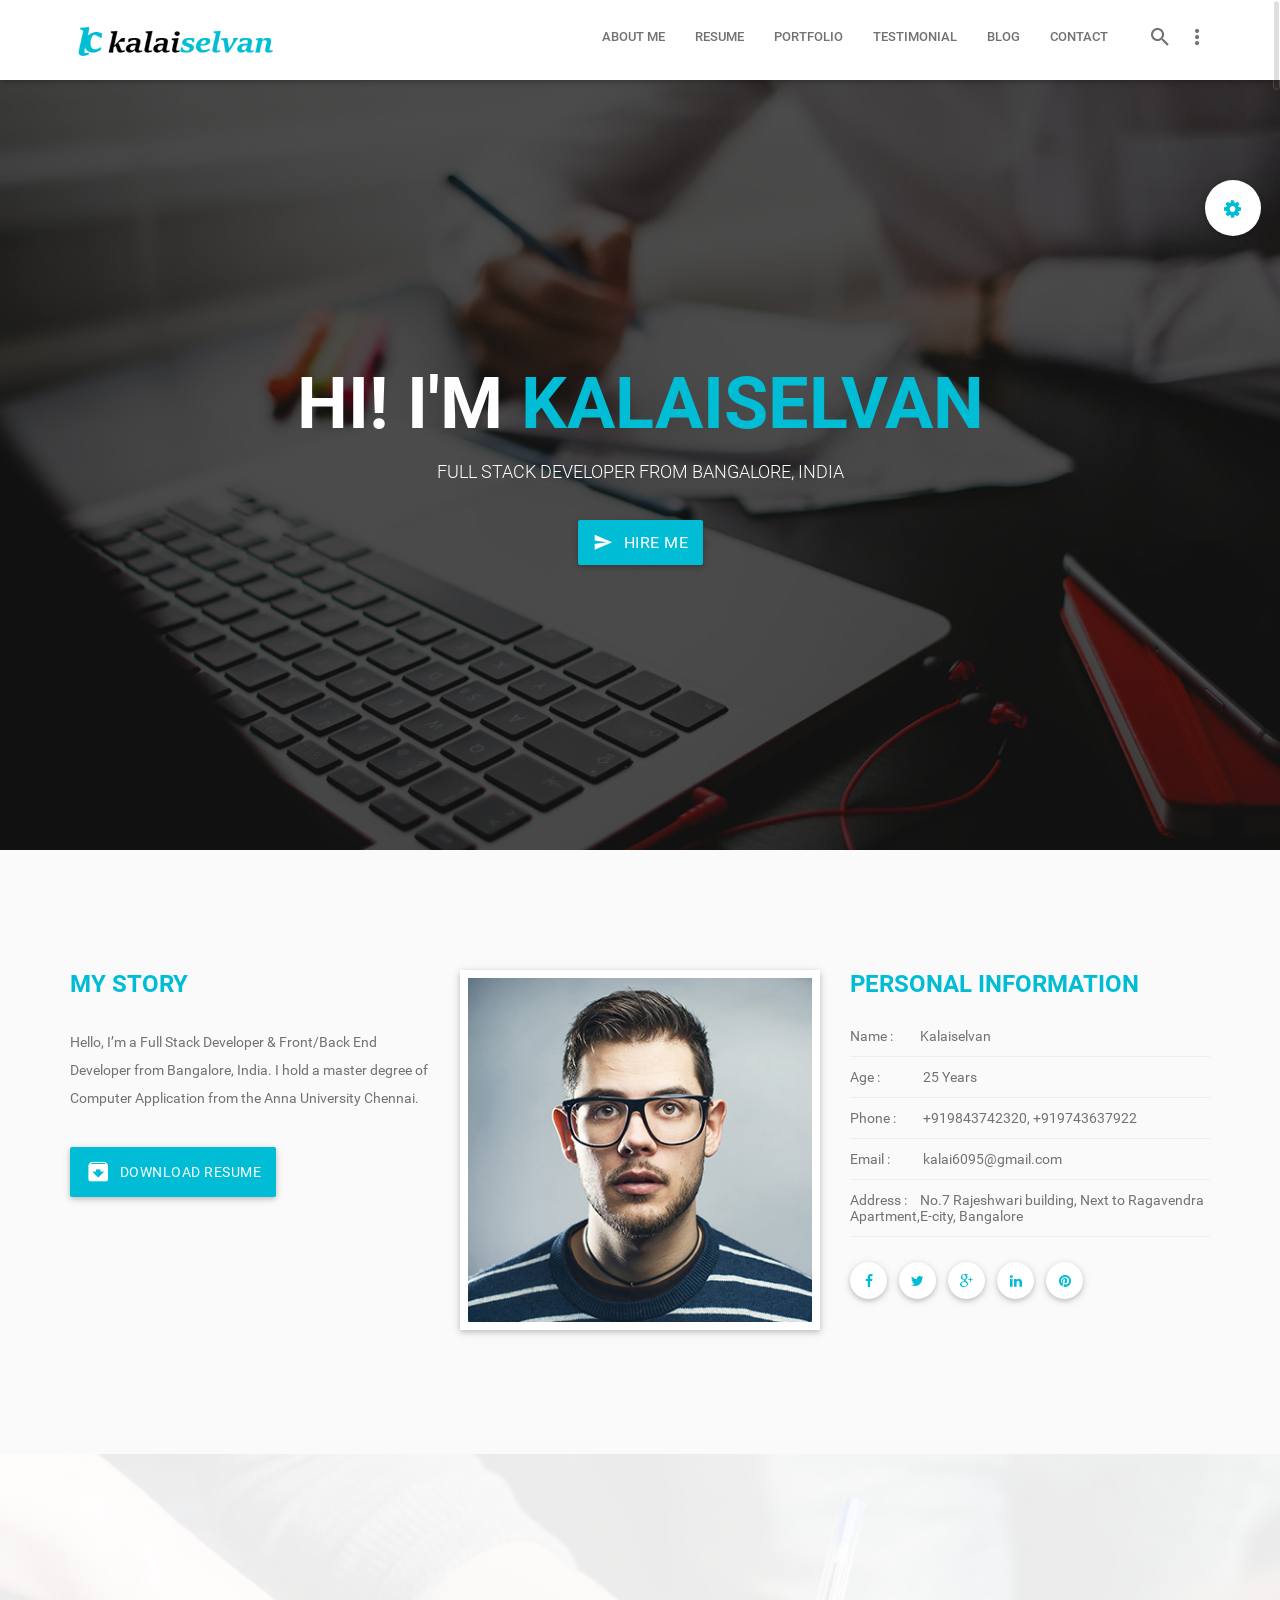
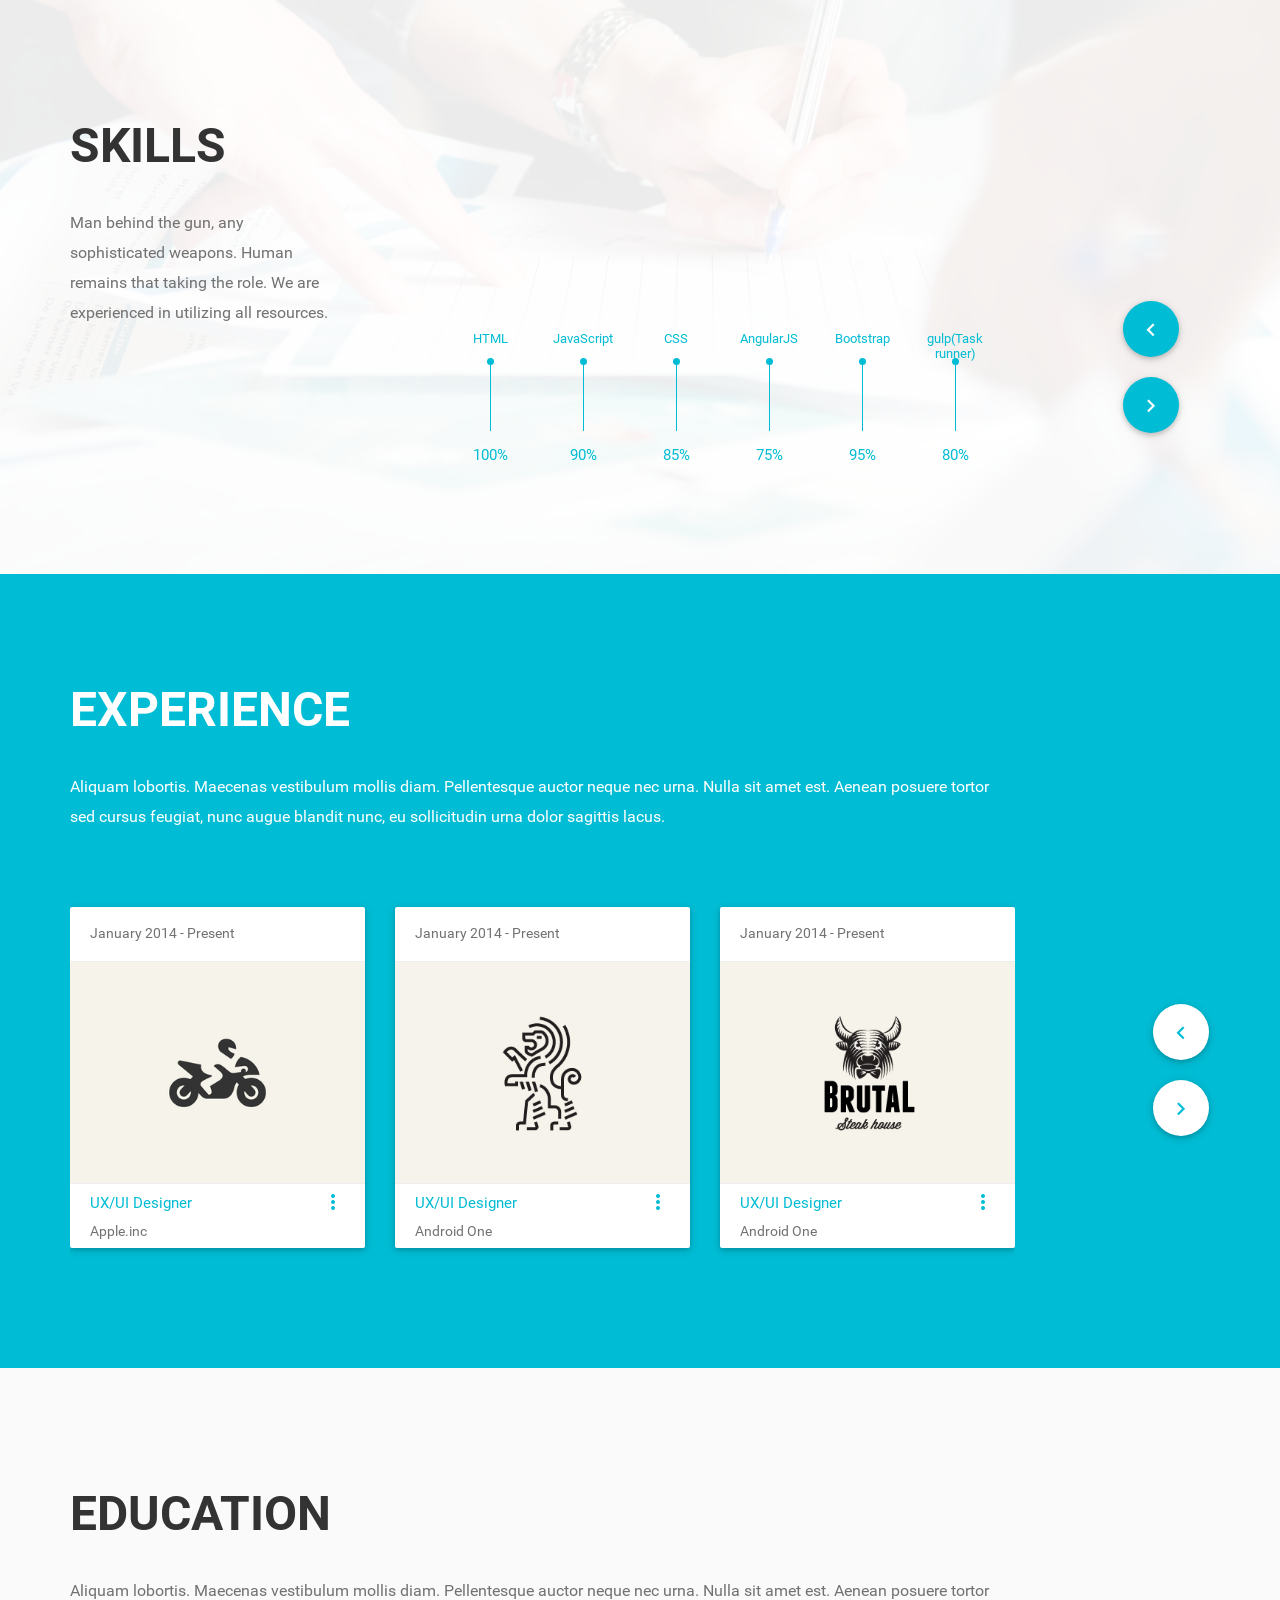
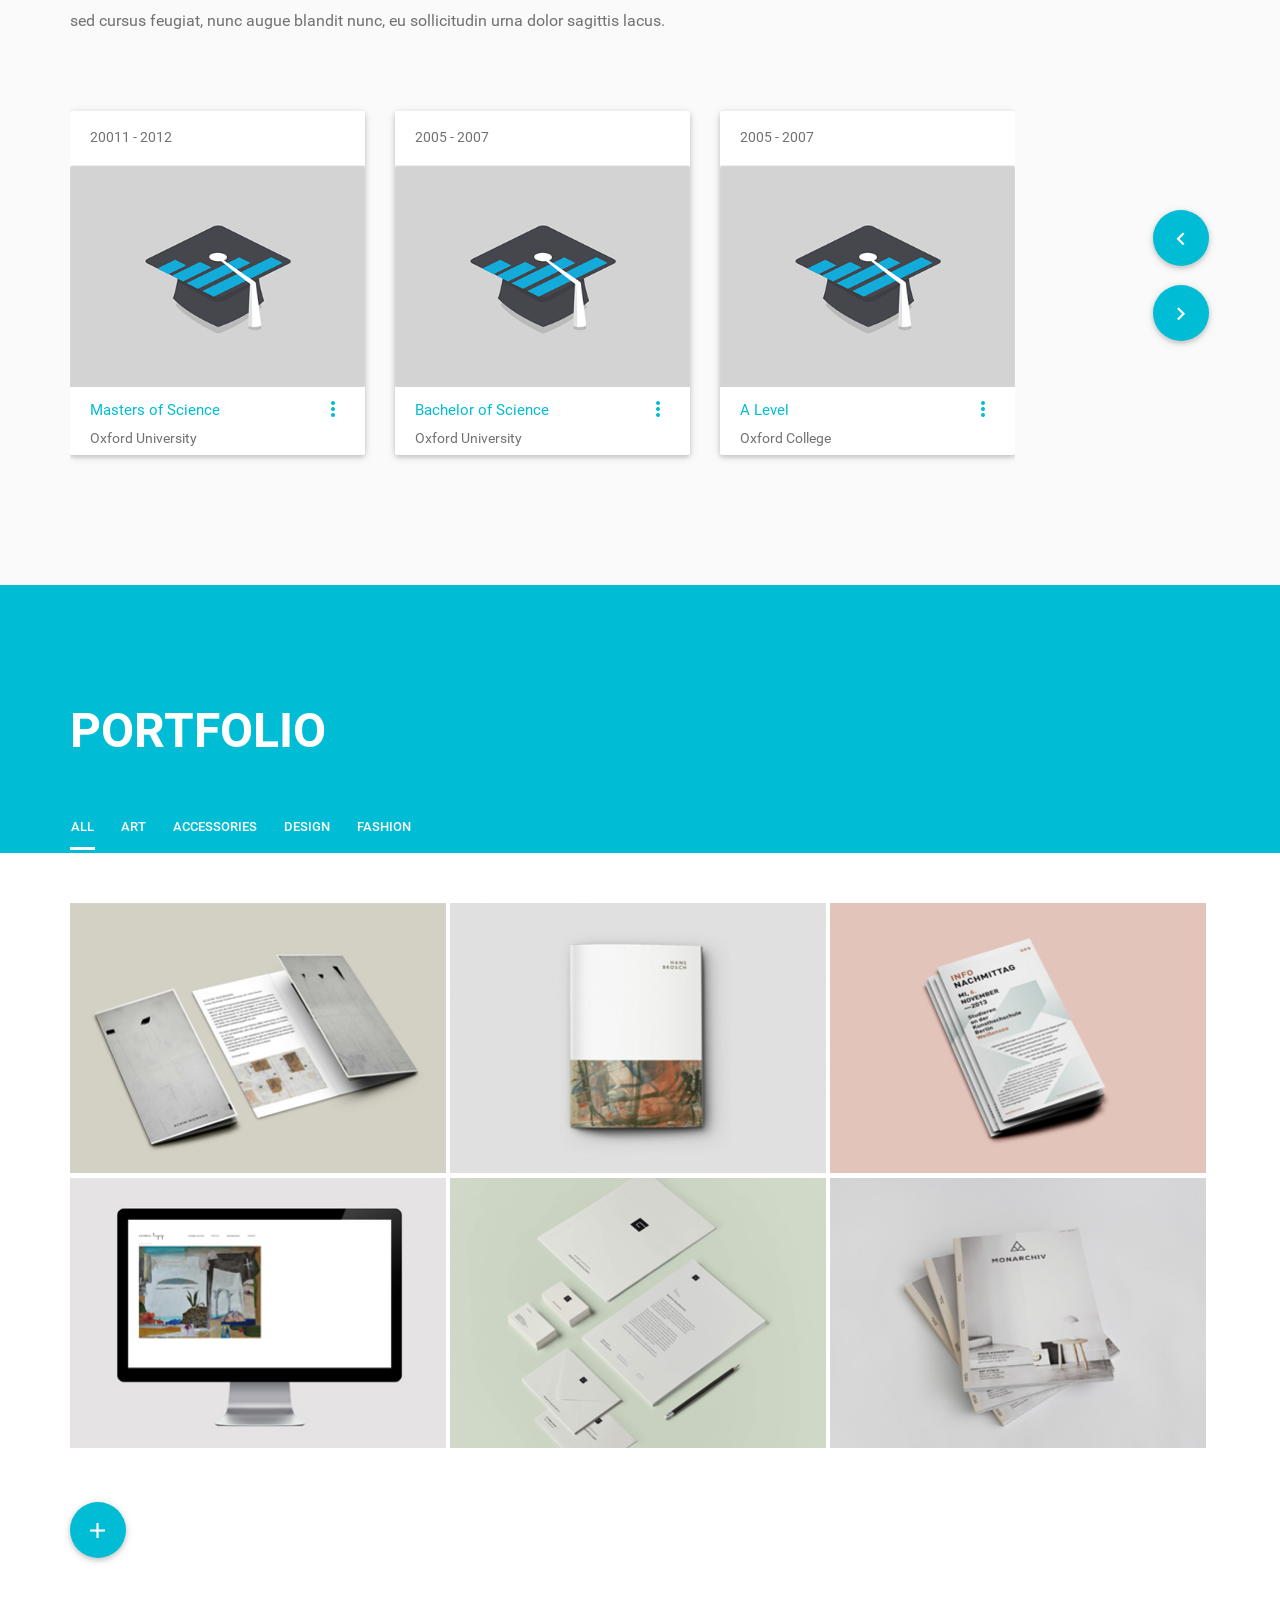
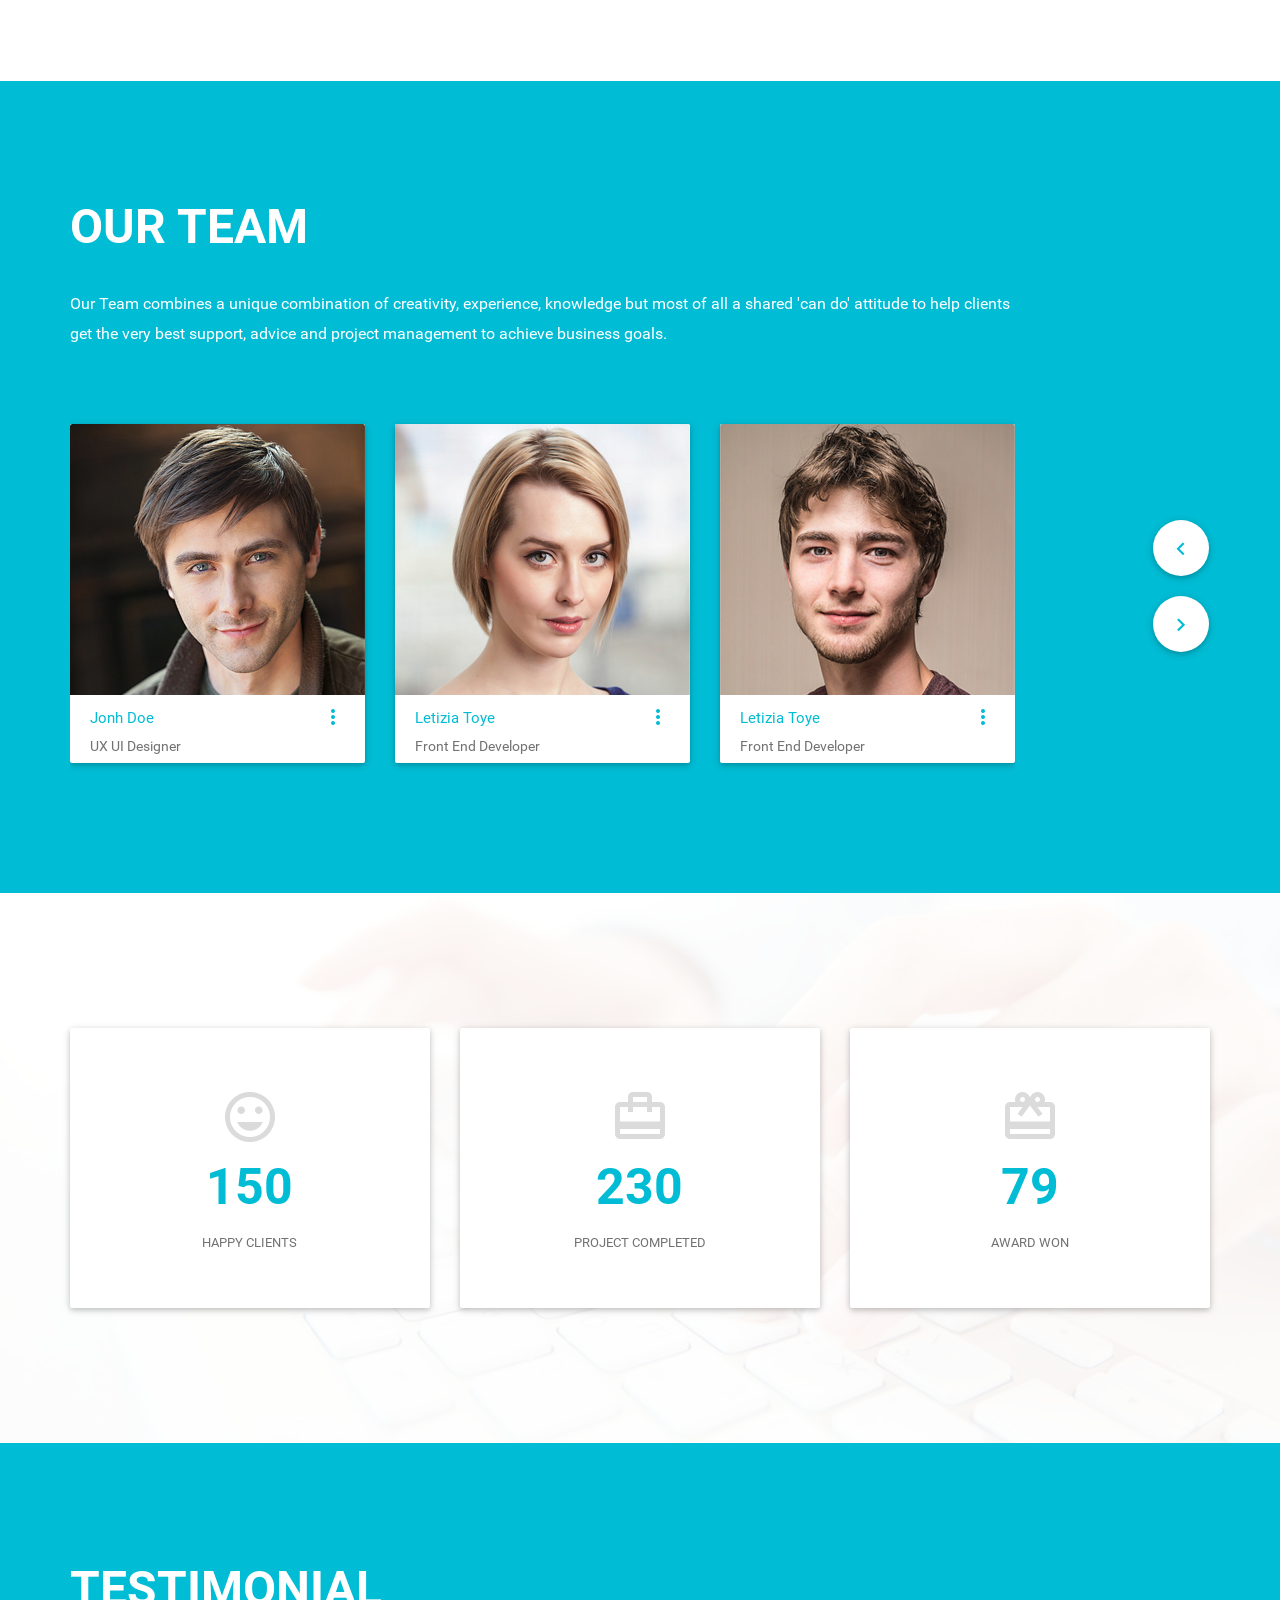
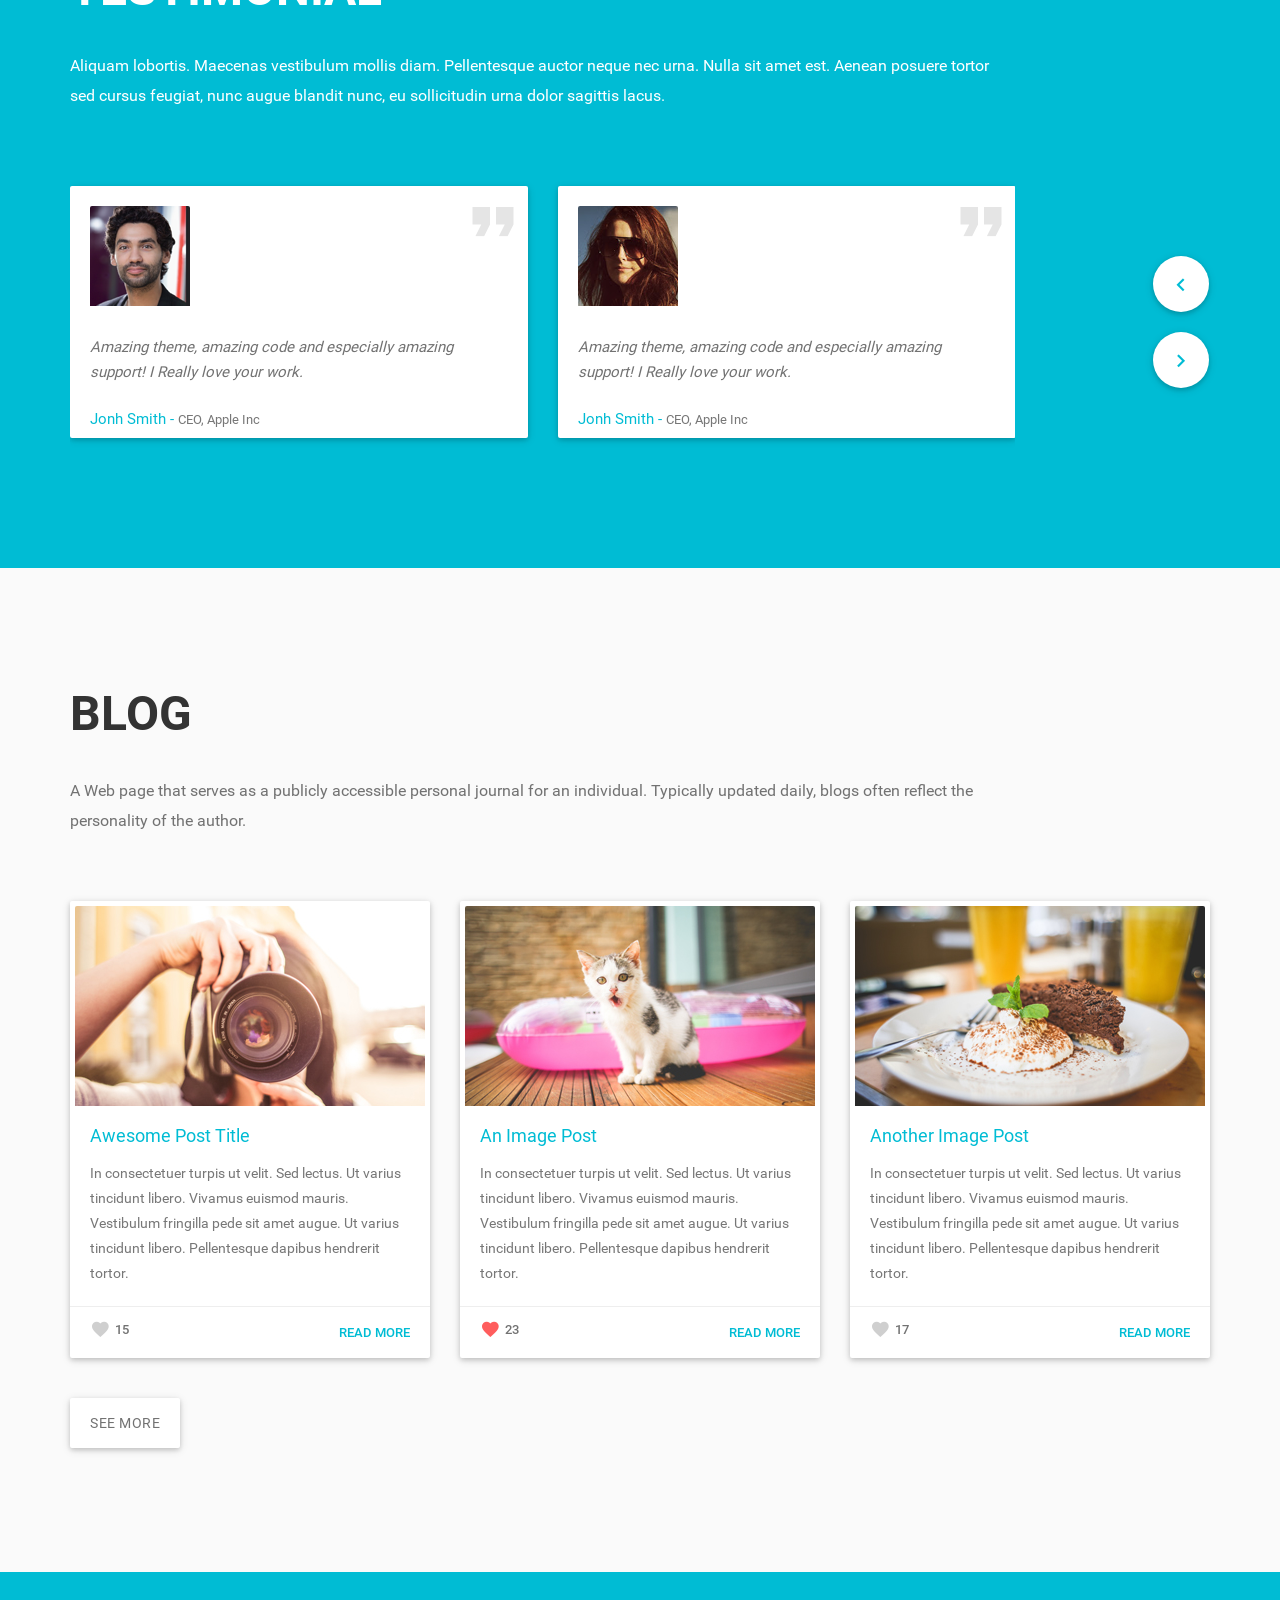
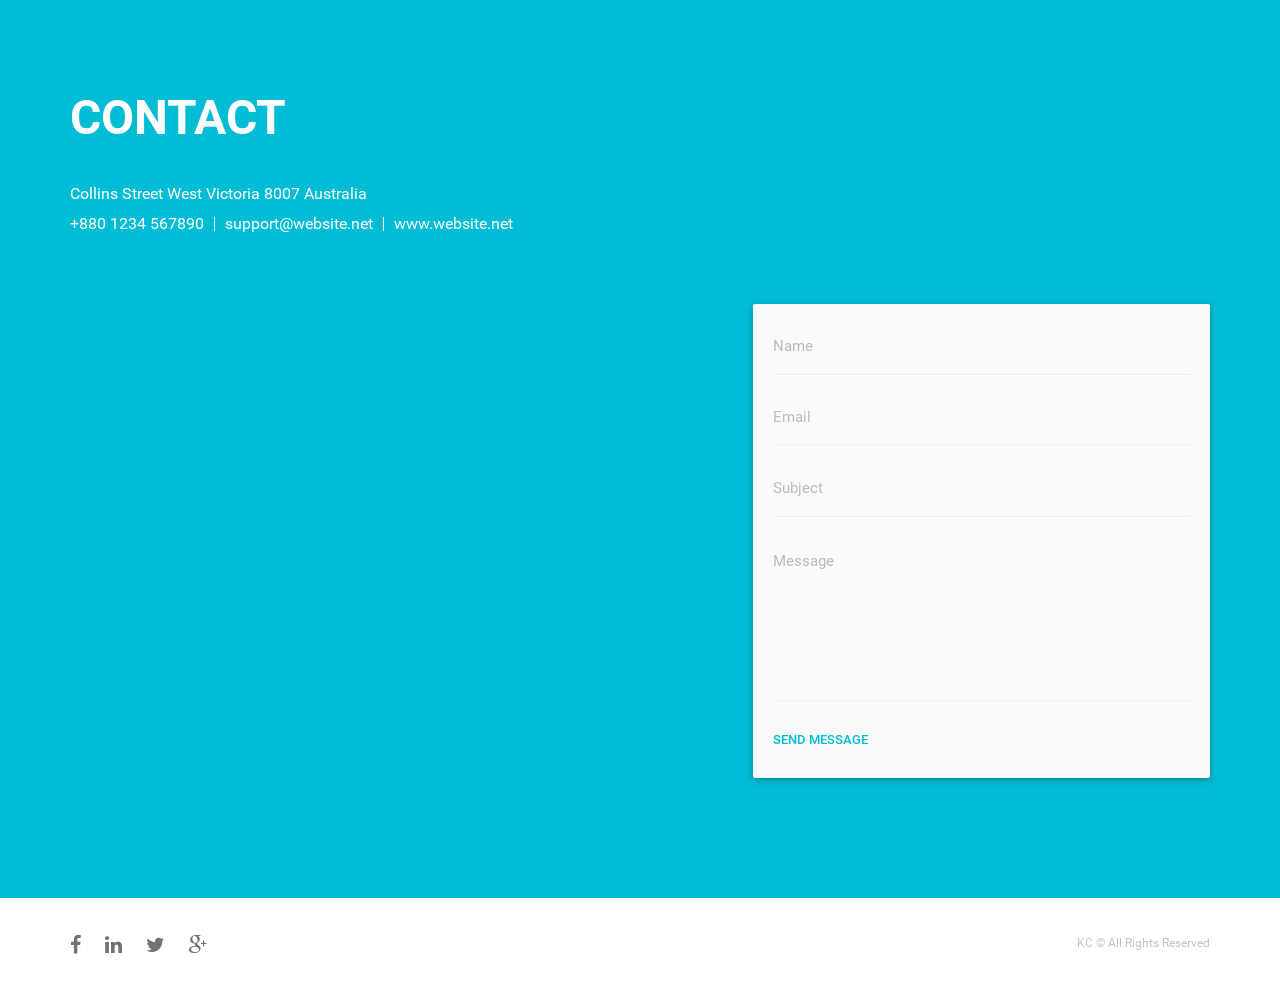
==== commit 6fba54d8: "changes" ====
--- a/index.html
+++ b/index.html
@@ -234,7 +234,7 @@
                 <h3 class="about-subtitle">Personal Information</h3>
                 <h5><span>Name :</span>Kalaiselvan</h5>
                 <h5><span>Age :</span> 25 Years</h5>
-                <h5><span>Phone :</span> +919843742320 <br/> +919743637922</h5>
+                <h5><span>Phone :</span> +919843742320, +919743637922</h5>
                 <h5><span>Email :</span> kalai6095@gmail.com</h5>
                 <h5><span>Address :</span>No.7 Rajeshwari building, Next to Ragavendra Apartment,E-city, Bangalore</h5>
               </div>
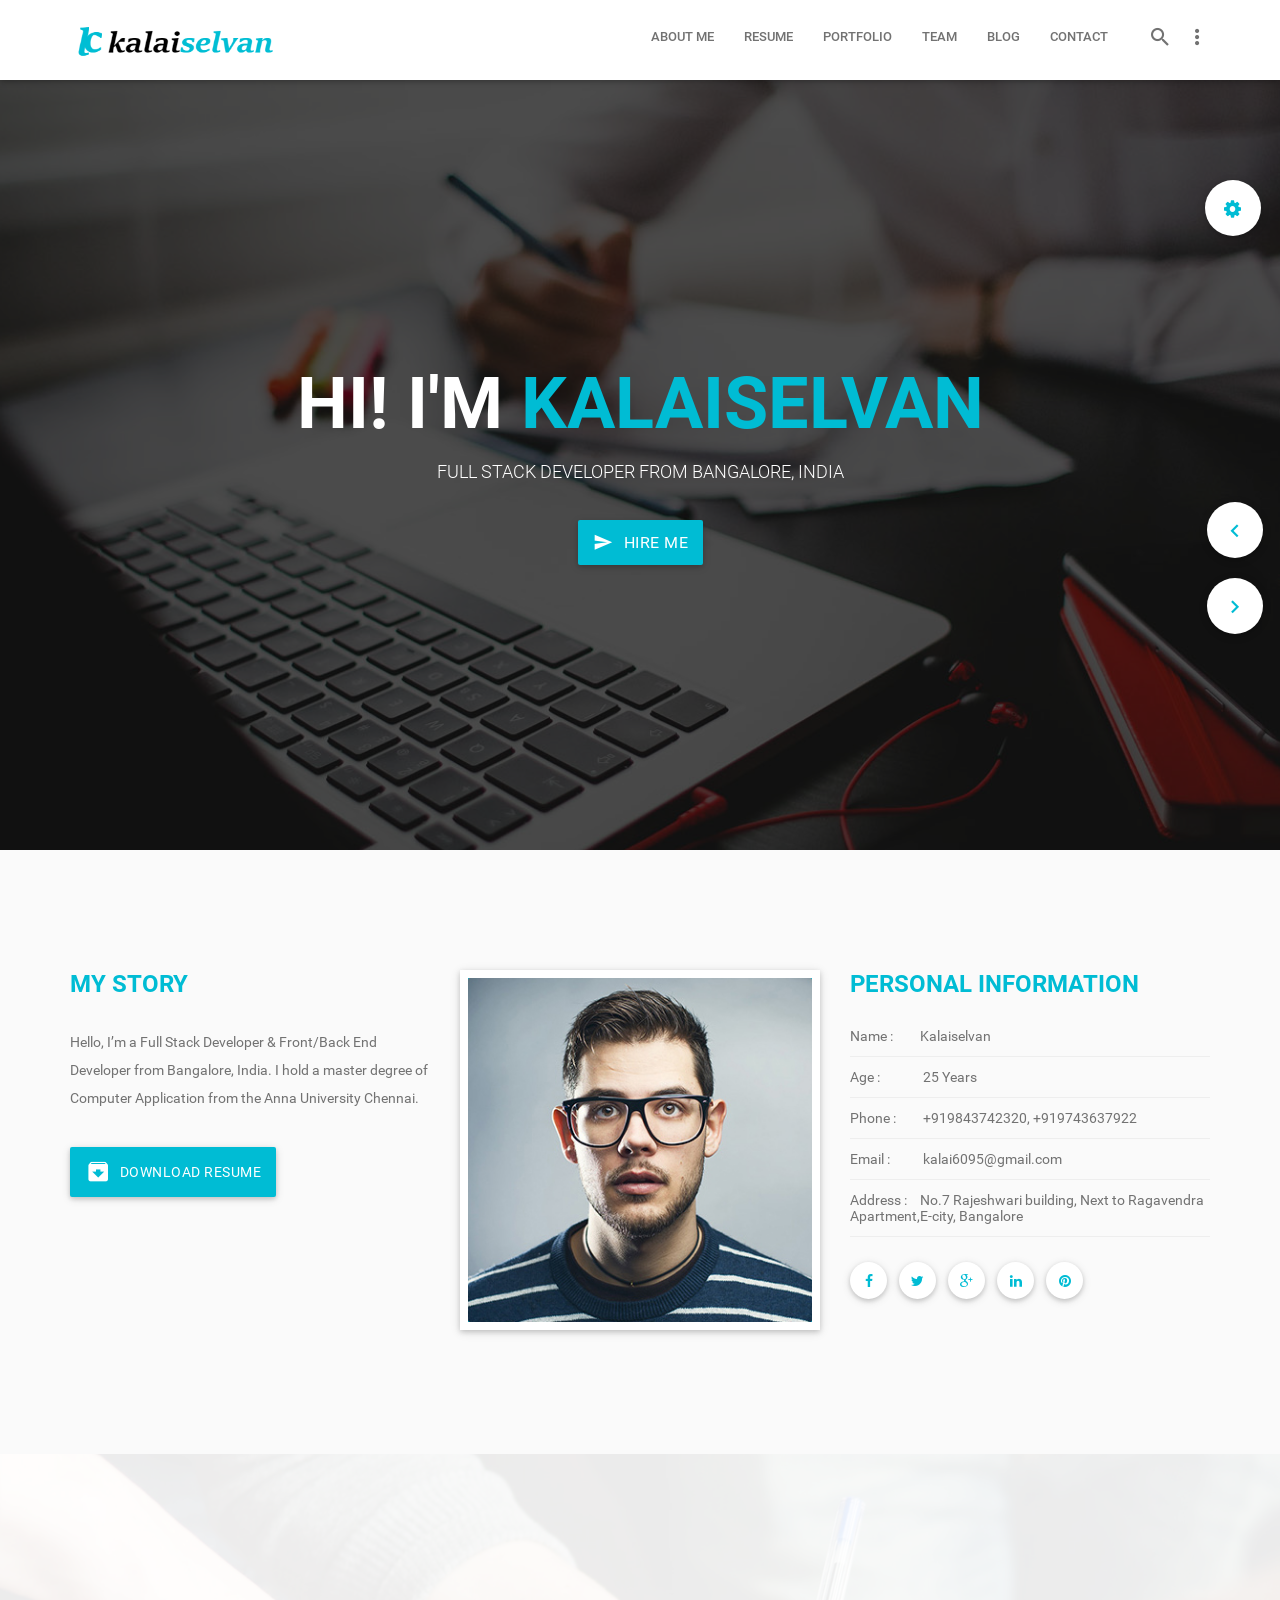
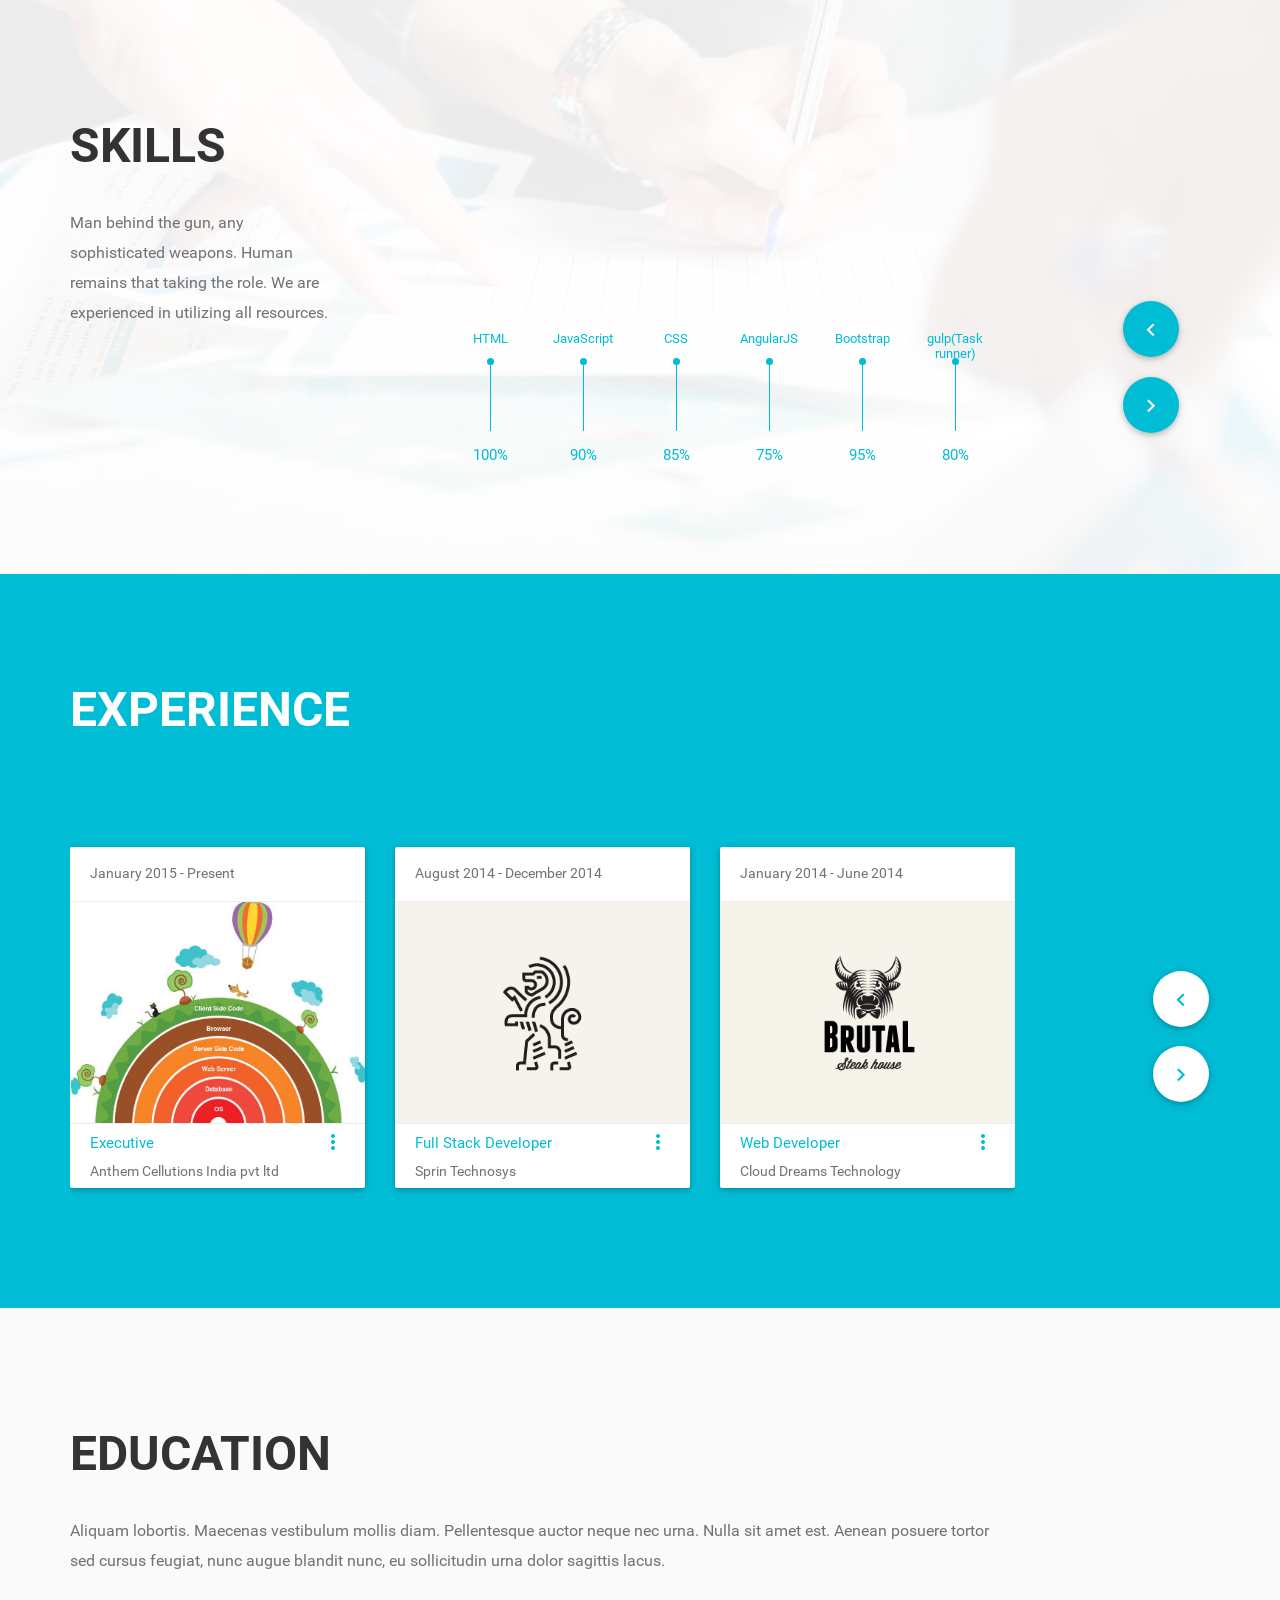
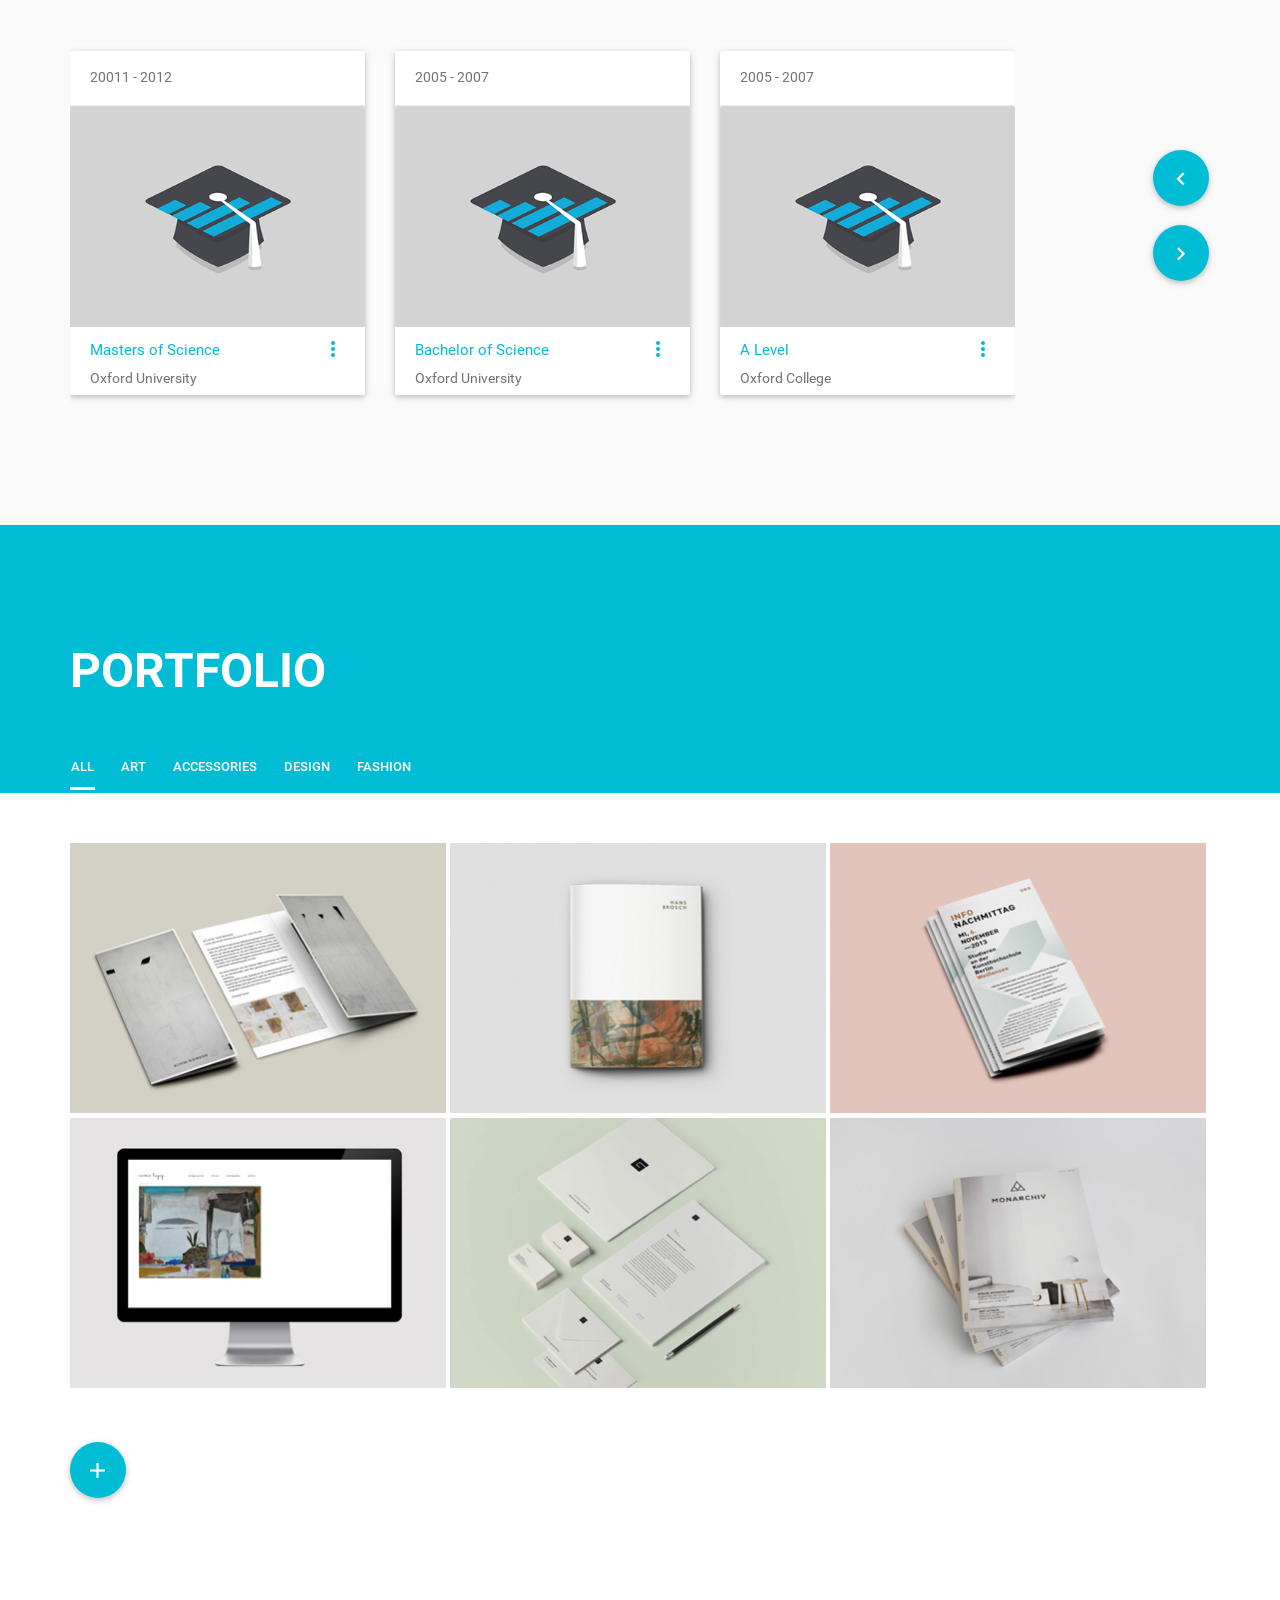
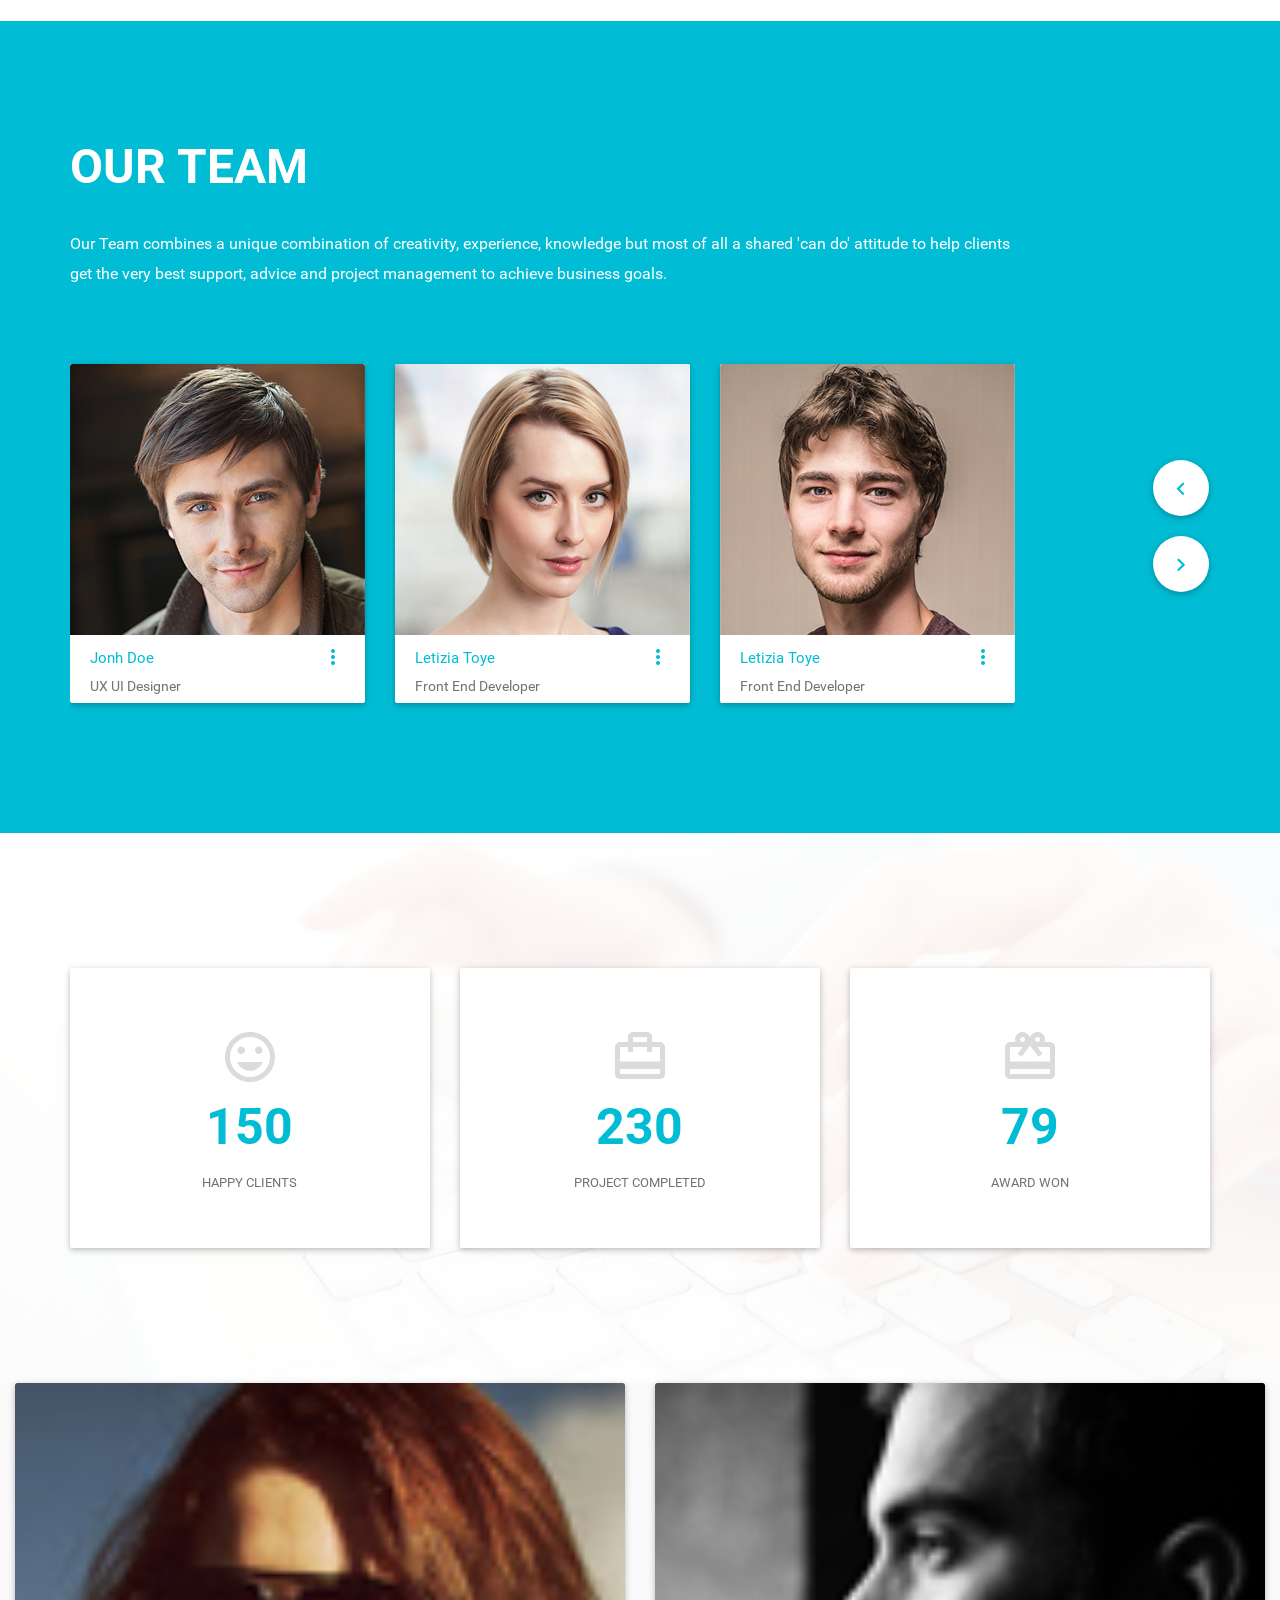
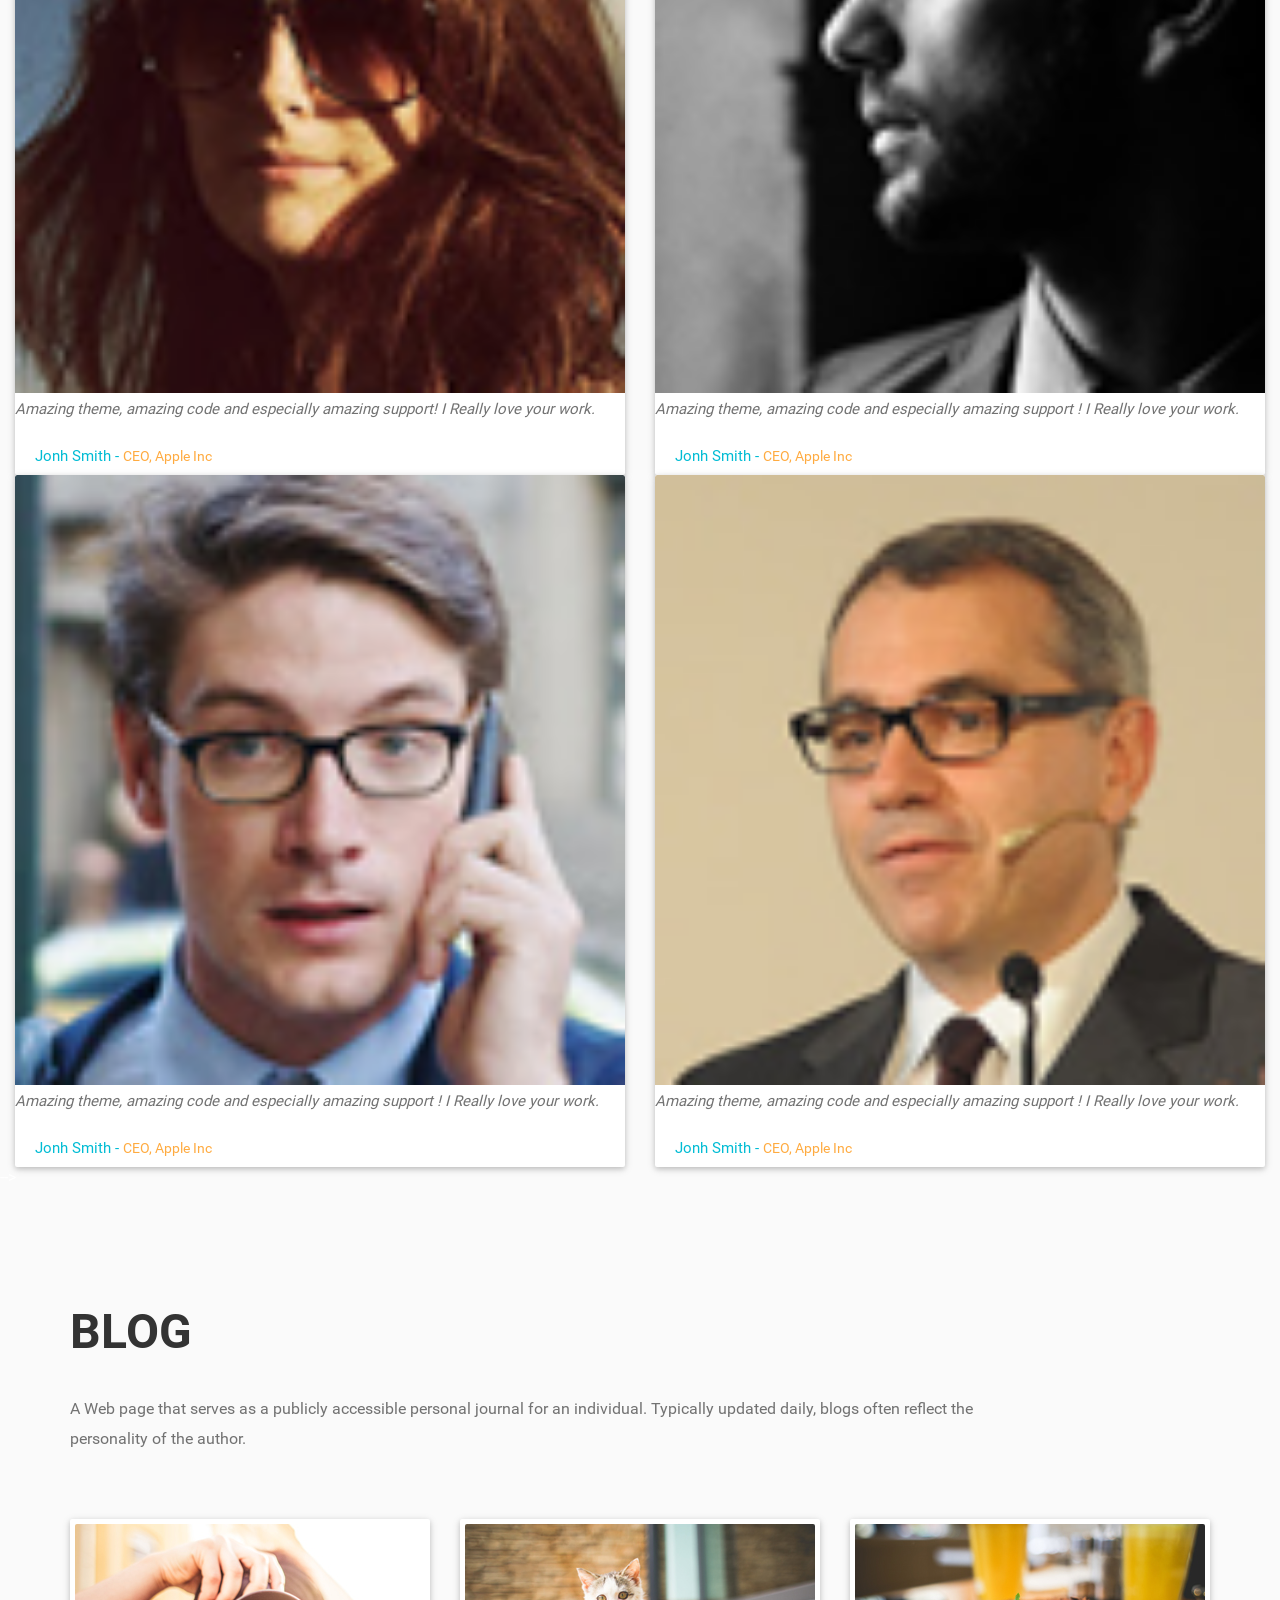
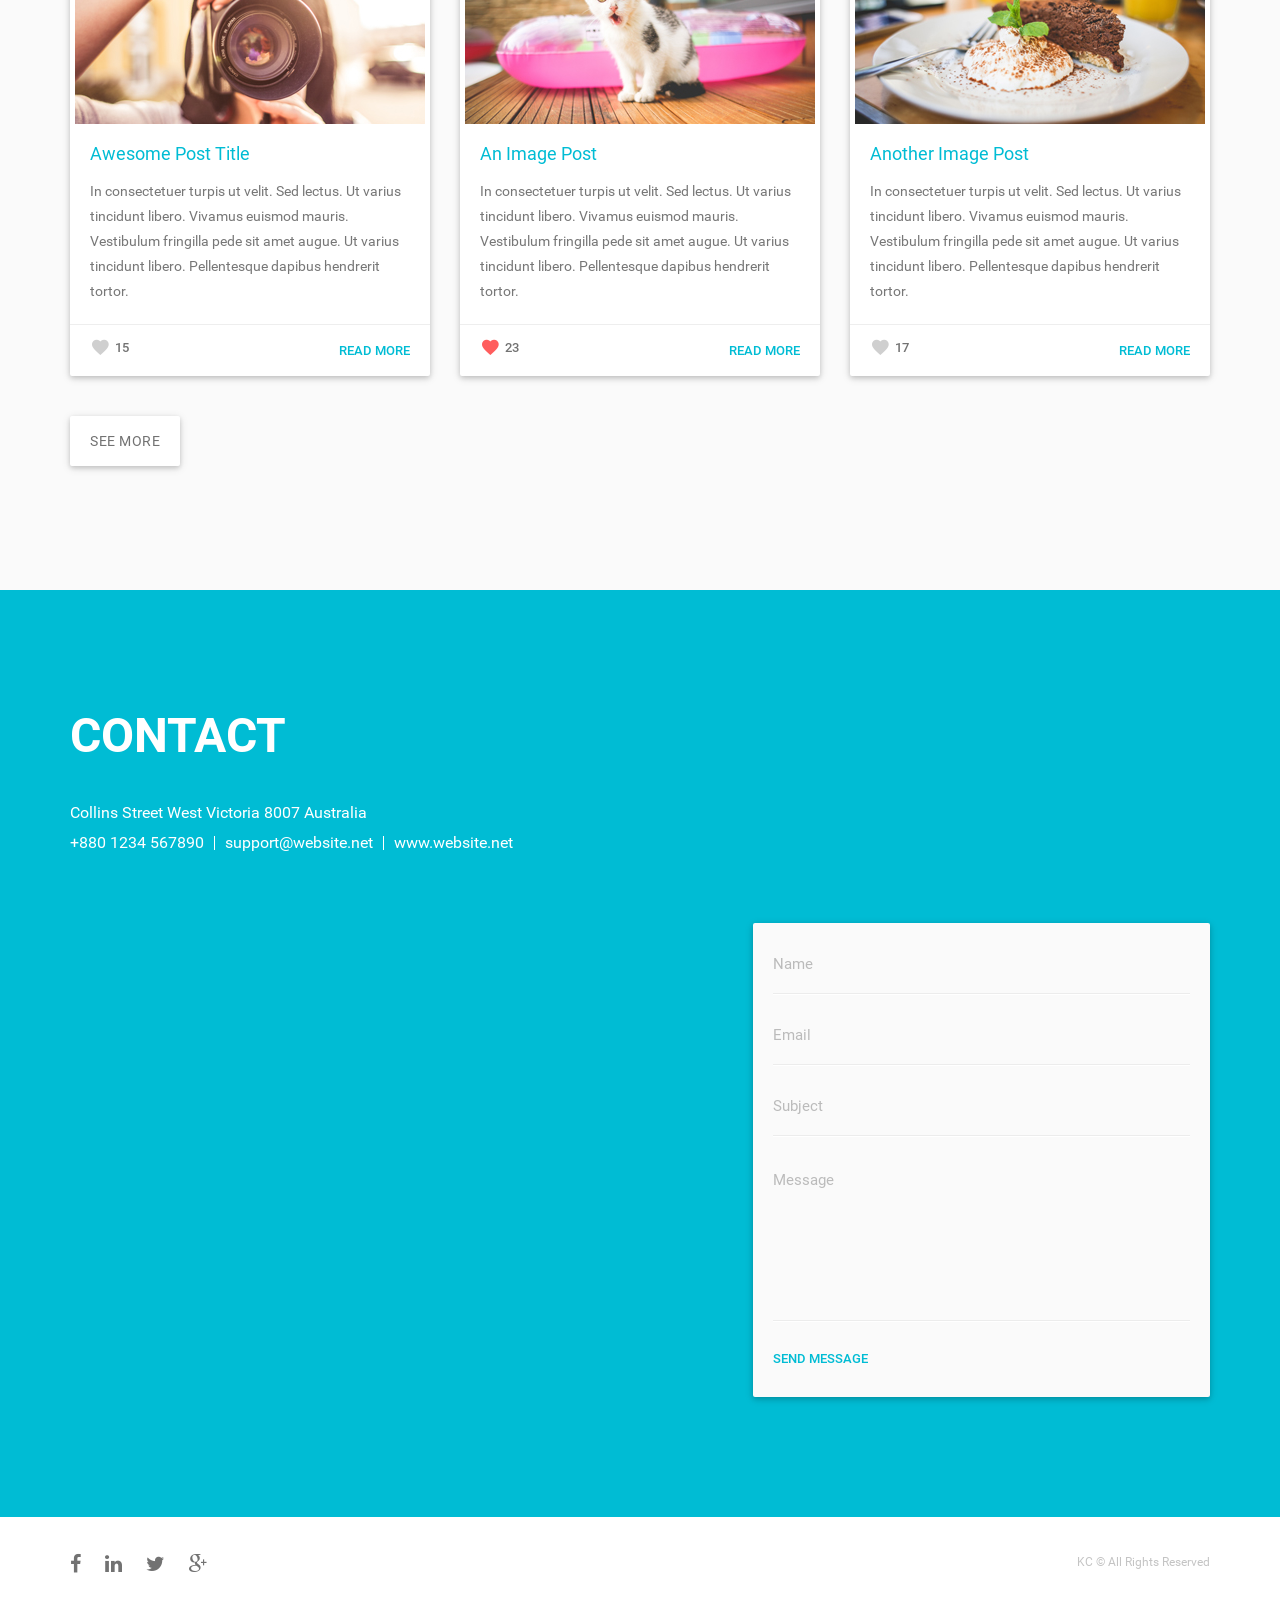
==== commit 6d9fa97c: "index change" ====
--- a/index.html
+++ b/index.html
@@ -145,10 +145,10 @@
                     </li>
                     <li><a href="#portfolio" data-section="#portfolio" class="menu-smooth-scroll"><i class="fa fa-briefcase fa-fw"></i>Portfolio</a>
                     </li>
-                    <!--<li><a href="#team" data-section="#team" class="menu-smooth-scroll"><i class="fa fa-users fa-fw"></i>Team</a>
+                   <li><a href="#team" data-section="#team" class="menu-smooth-scroll"><i class="fa fa-users fa-fw"></i>Team</a>
+                    </li>
+<!--                    <li><a href="#testimonial" data-section="#testimonial" class="menu-smooth-scroll"><i class="fa fa-comments fa-fw"></i>Testimonial</a>
                     </li>-->
-                    <li><a href="#testimonial" data-section="#testimonial" class="menu-smooth-scroll"><i class="fa fa-comments fa-fw"></i>Testimonial</a>
-                    </li>
                     <li><a href="#blog" data-section="#blog" class="menu-smooth-scroll"><i class="fa fa-pencil fa-fw"></i>Blog</a>
                     </li>
                     <li><a href="#contact" data-section="#contact" class="menu-smooth-scroll"><i class="fa fa-paper-plane fa-fw"></i>Contact</a>
@@ -546,7 +546,7 @@
                   <div class="clearfix section-head experience-text">
                     <div class="col-sm-12">
                       <h2 class="title">Experience</h2>
-                      <p class="regular-text">Aliquam lobortis. Maecenas vestibulum mollis diam. Pellentesque auctor neque nec urna. Nulla sit amet est. Aenean posuere tortor sed cursus feugiat, nunc augue blandit nunc, eu sollicitudin urna dolor sagittis lacus.</p>
+                      <p class="regular-text" style="display:none;">Aliquam lobortis. Maecenas vestibulum mollis diam. Pellentesque auctor neque nec urna. Nulla sit amet est. Aenean posuere tortor sed cursus feugiat, nunc augue blandit nunc, eu sollicitudin urna dolor sagittis lacus.</p>
                     </div>
                   </div>
                   <div class="col-lg-12">
@@ -556,19 +556,19 @@
                           <div class="col-sm-4 cold-xs-12 single-card-box wow fadeInUpSmall" data-wow-duration=".7s">
                             <div class="card">
                               <div class="card-image waves-effect waves-block waves-light">
-                                <h2 class="left-align card-title-top">January 2014 - Present</h2>
+                                <h2 class="left-align card-title-top">January 2015 - Present</h2>
                                 <div class="valign-wrapper card-img-wrap">
                                   <img class="activator" src="images/ghost_rider.jpg" alt="">
                                 </div>
                               </div>
                               <div class="card-content">
-                                <span class="card-title activator brand-text">UX/UI Designer<i class="mdi-navigation-more-vert right"></i></span>
-                                <p>Apple.inc</p>
+                                <span class="card-title activator brand-text">Executive<i class="mdi-navigation-more-vert right"></i></span>
+                                <p>Anthem Cellutions India pvt ltd</p>
                               </div>
                               <div class="card-reveal">
                                 <div class="rev-title-wrap">
-                                  <span class="card-title activator brand-text">UX/UI Designer<i class="mdi-navigation-close right"></i></span>
-                                  <p>Apple.inc</p>
+                                  <span class="card-title activator brand-text">Executive<i class="mdi-navigation-close right"></i></span>
+                                  <p>Anthem Cellutions India pvt ltd</p>
                                 </div>
                                 <p class="rev-content">
                                   Collaboratively initiate collaborative schemas for high-quality communities. Objectively create sticky relationships via team building outsourcing. 
@@ -579,19 +579,19 @@
                           <div class="col-sm-4 cold-xs-12 single-card-box wow fadeInUpSmall" data-wow-delay=".2s" data-wow-duration=".7s">
                             <div class="card">
                               <div class="card-image waves-effect waves-block waves-light">
-                                <h2 class="left-align card-title-top">January 2014 - Present</h2>
+                                <h2 class="left-align card-title-top">August 2014 - December 2014</h2>
                                 <div class="valign-wrapper card-img-wrap">
                                   <img class="activator" src="images/lion.jpg" alt="">
                                 </div>
                               </div>
                               <div class="card-content">
-                                <span class="card-title activator brand-text">UX/UI Designer<i class="mdi-navigation-more-vert right"></i></span>
-                                <p>Android One</p>
+                                <span class="card-title activator brand-text">Full Stack Developer<i class="mdi-navigation-more-vert right"></i></span>
+                                <p>Sprin Technosys</p>
                               </div>
                               <div class="card-reveal">
                                 <div class="rev-title-wrap">
-                                  <span class="card-title activator brand-text">UX/UI Designer<i class="mdi-navigation-close right"></i></span>
-                                  <p>Android One</p>
+                                  <span class="card-title activator brand-text">Full Stack Developer<i class="mdi-navigation-close right"></i></span>
+                                  <p>Sprin Technosys</p>
                                 </div>
                                 <p class="rev-content">
                                   Collaboratively initiate collaborative schemas for high-quality communities. Objectively create sticky relationships via team building outsourcing. 
@@ -602,19 +602,19 @@
                           <div class="col-sm-4 cold-xs-12 single-card-box wow fadeInUpSmall" data-wow-delay=".4s" data-wow-duration=".7s">
                             <div class="card">
                               <div class="card-image waves-effect waves-block waves-light">
-                                <h2 class="left-align card-title-top">January 2014 - Present</h2>
+                                <h2 class="left-align card-title-top">January 2014 - June 2014</h2>
                                 <div class="valign-wrapper card-img-wrap">
                                   <img class="activator" src="images/bull.jpg" alt="">
                                 </div>
                               </div>
                               <div class="card-content">
-                                <span class="card-title activator brand-text">UX/UI Designer<i class="mdi-navigation-more-vert right"></i></span>
-                                <p>Android One</p>
+                                <span class="card-title activator brand-text">Web Developer<i class="mdi-navigation-more-vert right"></i></span>
+                                <p>Cloud Dreams Technology</p>
                               </div>
                               <div class="card-reveal">
                                 <div class="rev-title-wrap">
-                                  <span class="card-title activator brand-text">UX/UI Designer<i class="mdi-navigation-close right"></i></span>
-                                  <p>Android One</p>
+                                  <span class="card-title activator brand-text">Web Developer<i class="mdi-navigation-close right"></i></span>
+                                  <p>Cloud Dreams Technology</p>
                                 </div>
                                 <p class="rev-content">
                                   Collaboratively initiate collaborative schemas for high-quality communities. Objectively create sticky relationships via team building outsourcing. 
@@ -622,7 +622,7 @@
                               </div>
                             </div>
                           </div>
-                          <div class="col-sm-4 cold-xs-12 single-card-box">
+                        <!--  <div class="col-sm-4 cold-xs-12 single-card-box">
                             <div class="card">
                               <div class="card-image waves-effect waves-block waves-light">
                                 <h2 class="left-align card-title-top">January 2014 - Present</h2>
@@ -668,7 +668,7 @@
                               </div>
                             </div>
                           </div>
-                        </div>
+                       --> </div>
                       </div>
                     </div>
                   </div>
@@ -1188,7 +1188,7 @@
     <!-- #funfacts Section end -->
 
     <!-- Testimonial Section end -->
-    <section id="testimonial" class="scroll-section root-sec brand-bg padd-tb-120 testimonial-wrap">
+    <!--<section id="testimonial" class="scroll-section root-sec brand-bg padd-tb-120 testimonial-wrap">
       <div class="container">
         <div class="row">
           <div class="testimonial-inner">
@@ -1287,7 +1287,7 @@
           </div>
         </div>
       </div> <!-- ./container end -->
-    </section>
+    </section>-->
     <!-- #testimonial Section end -->
 
     <!-- Blog Section end -->
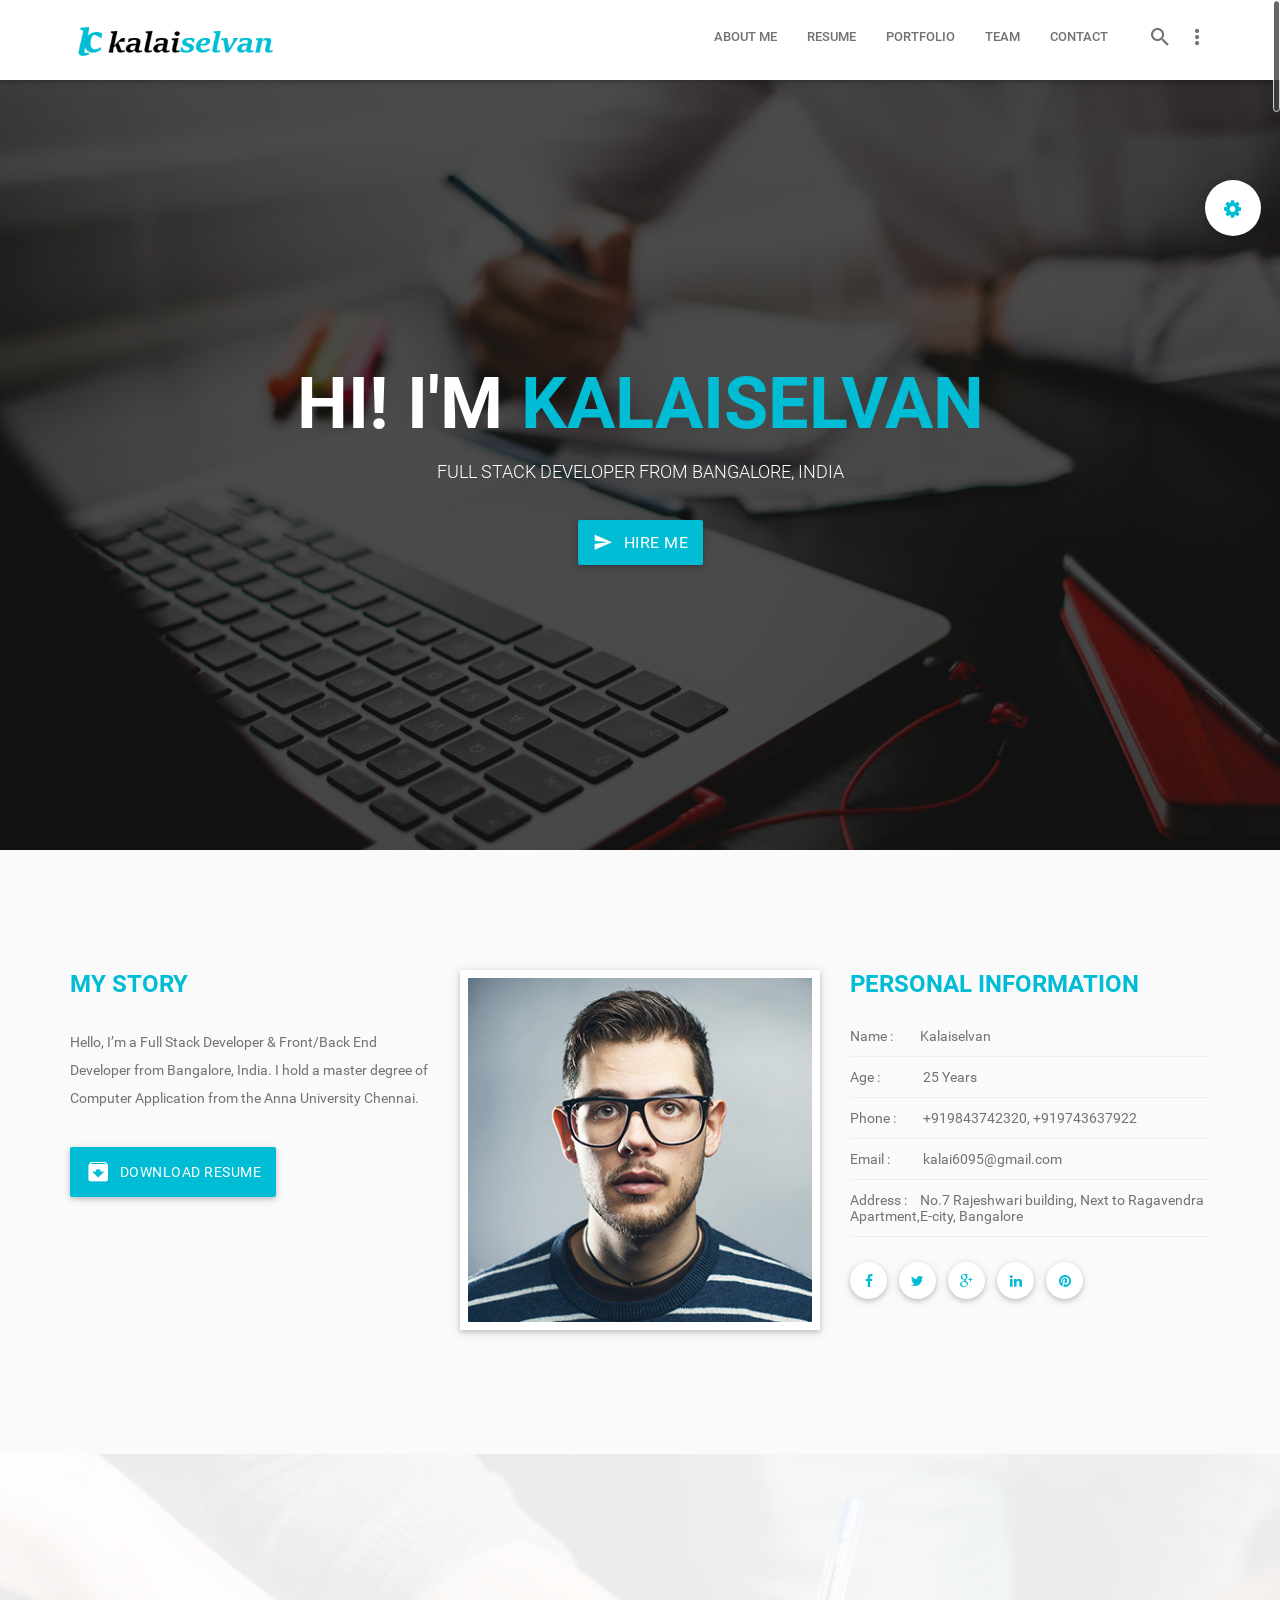
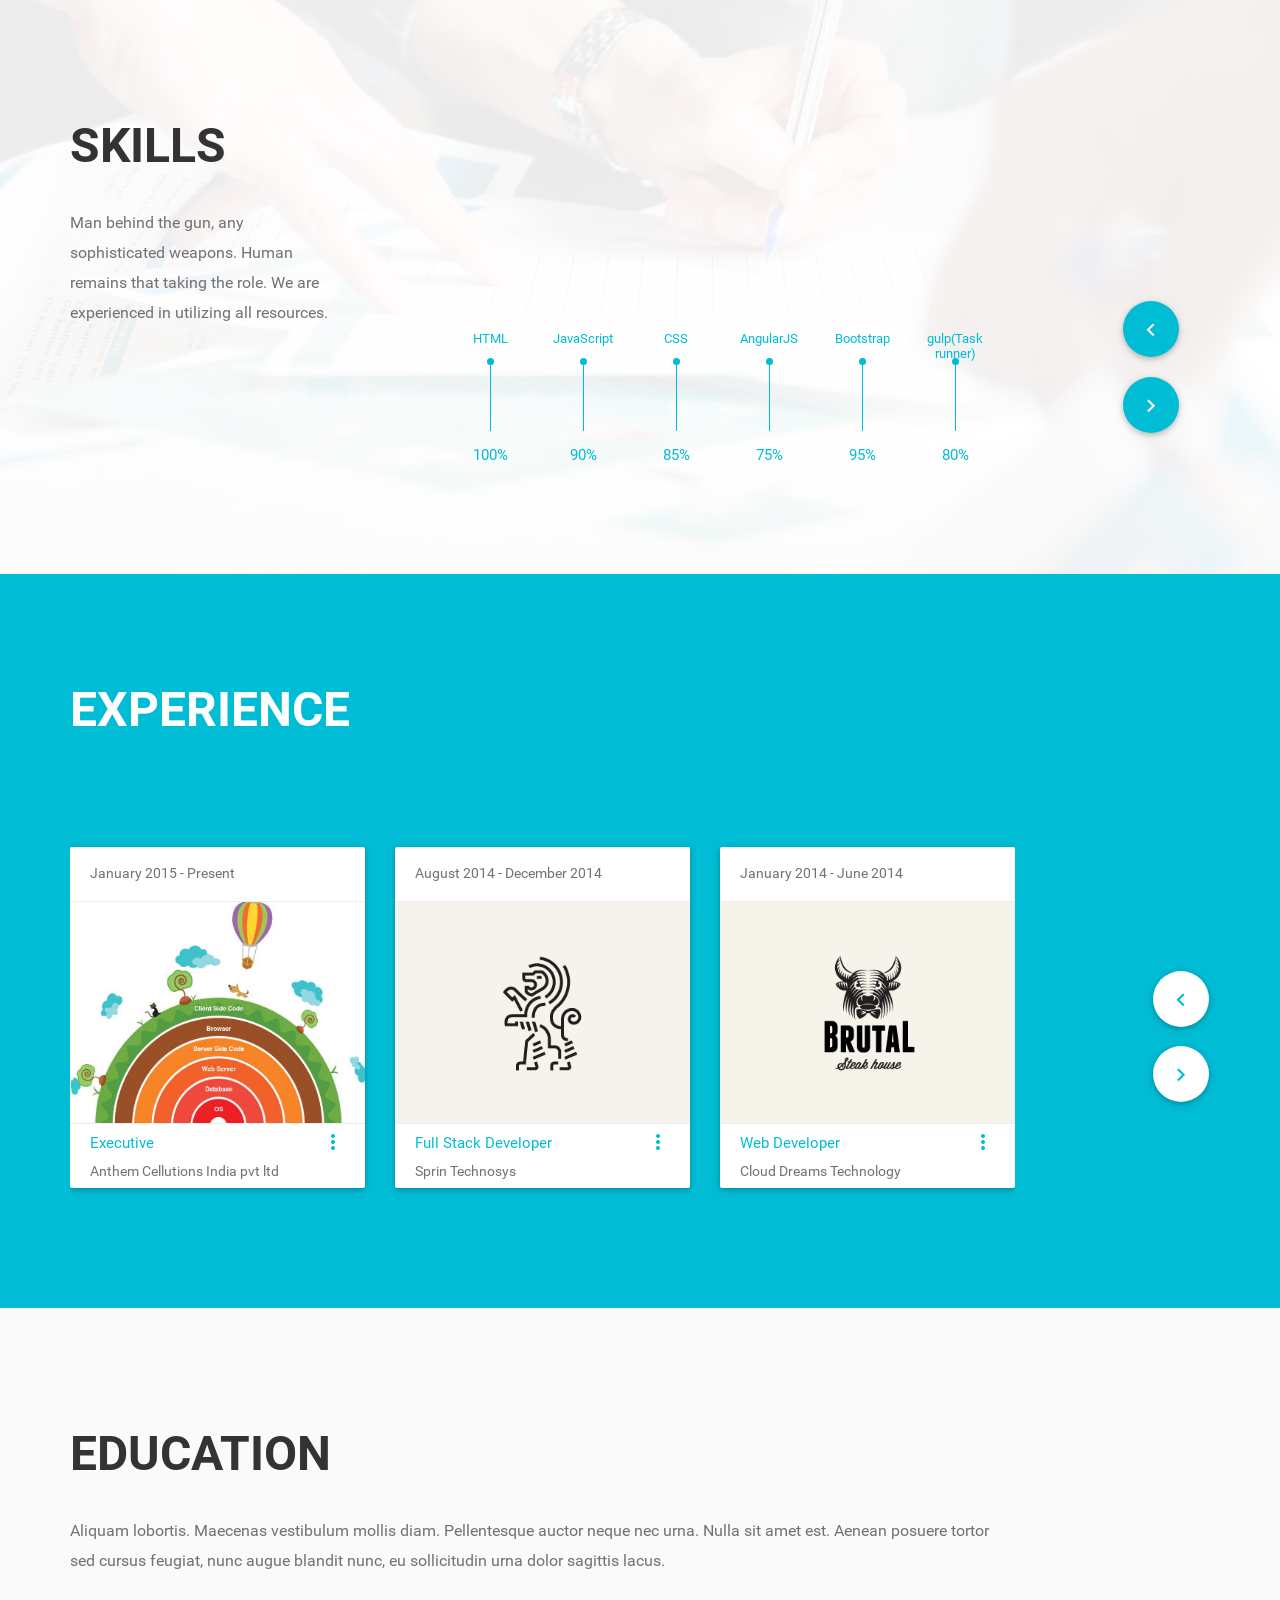
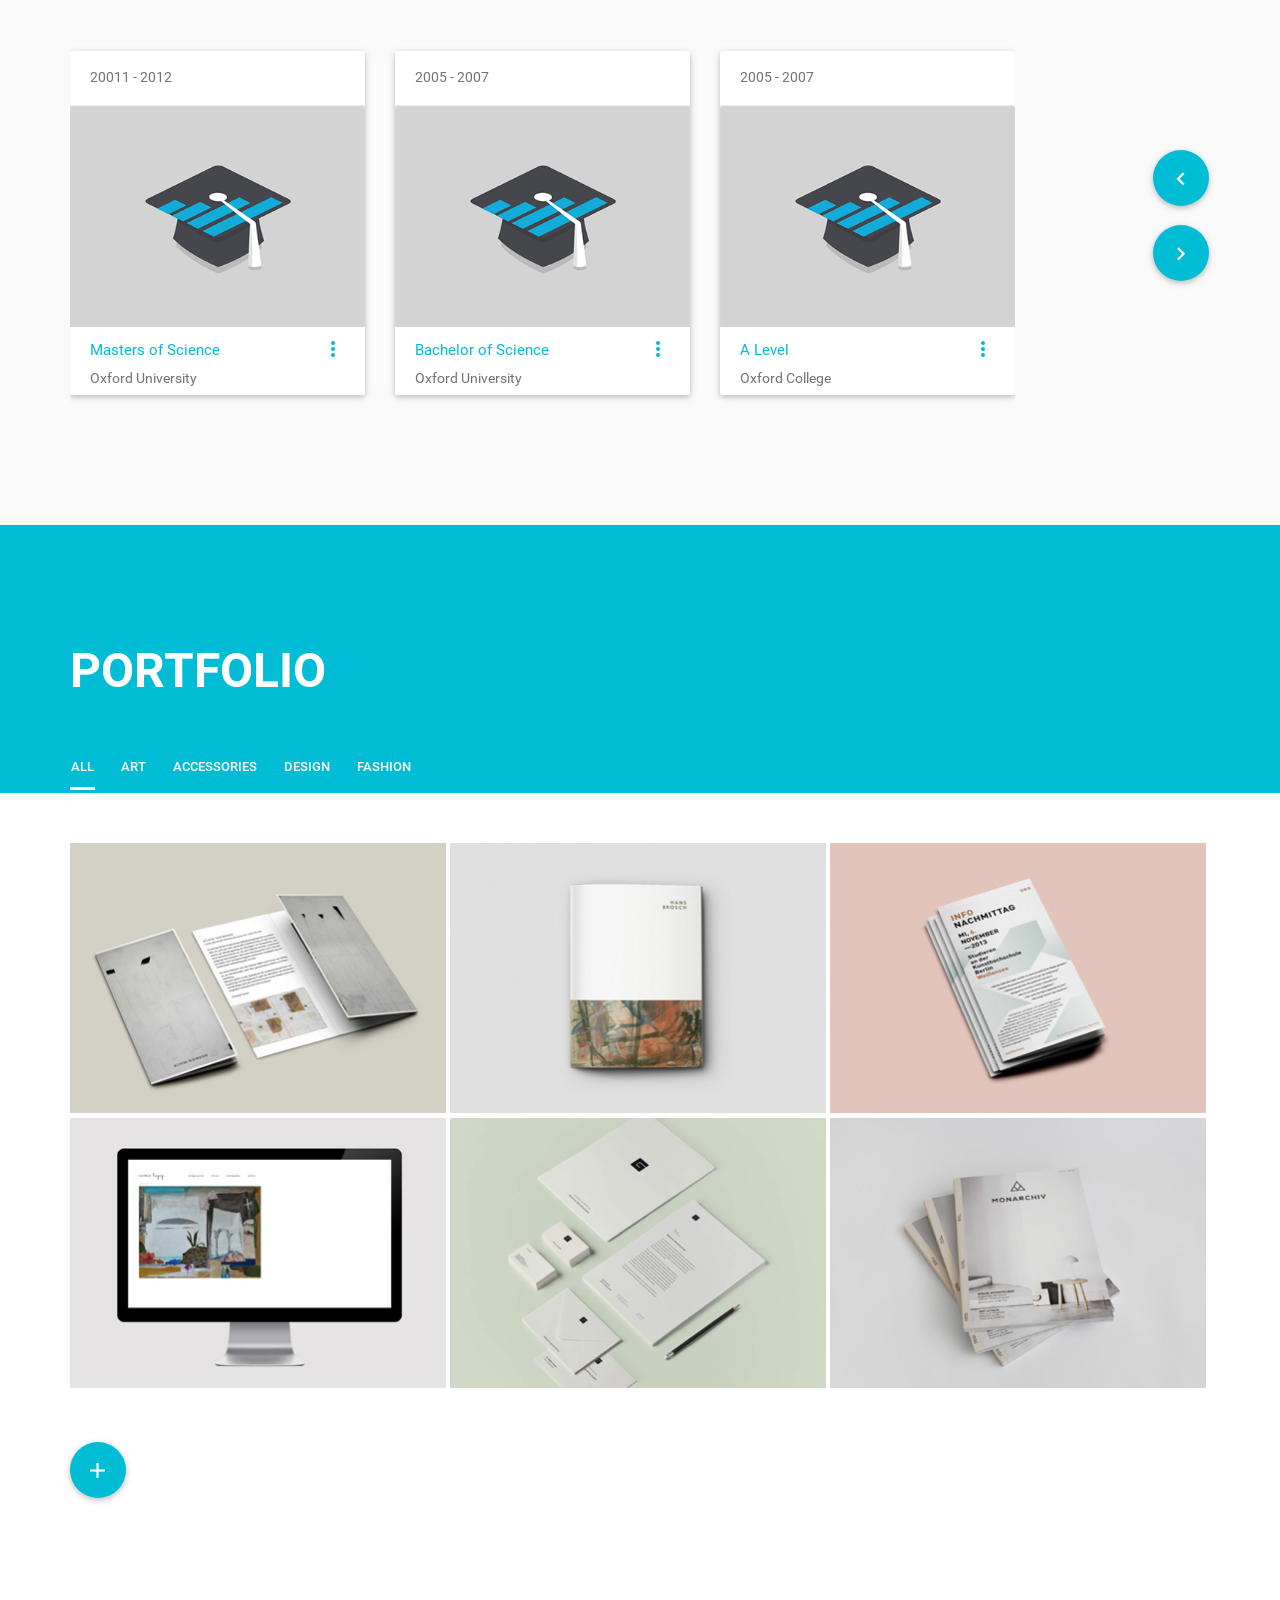
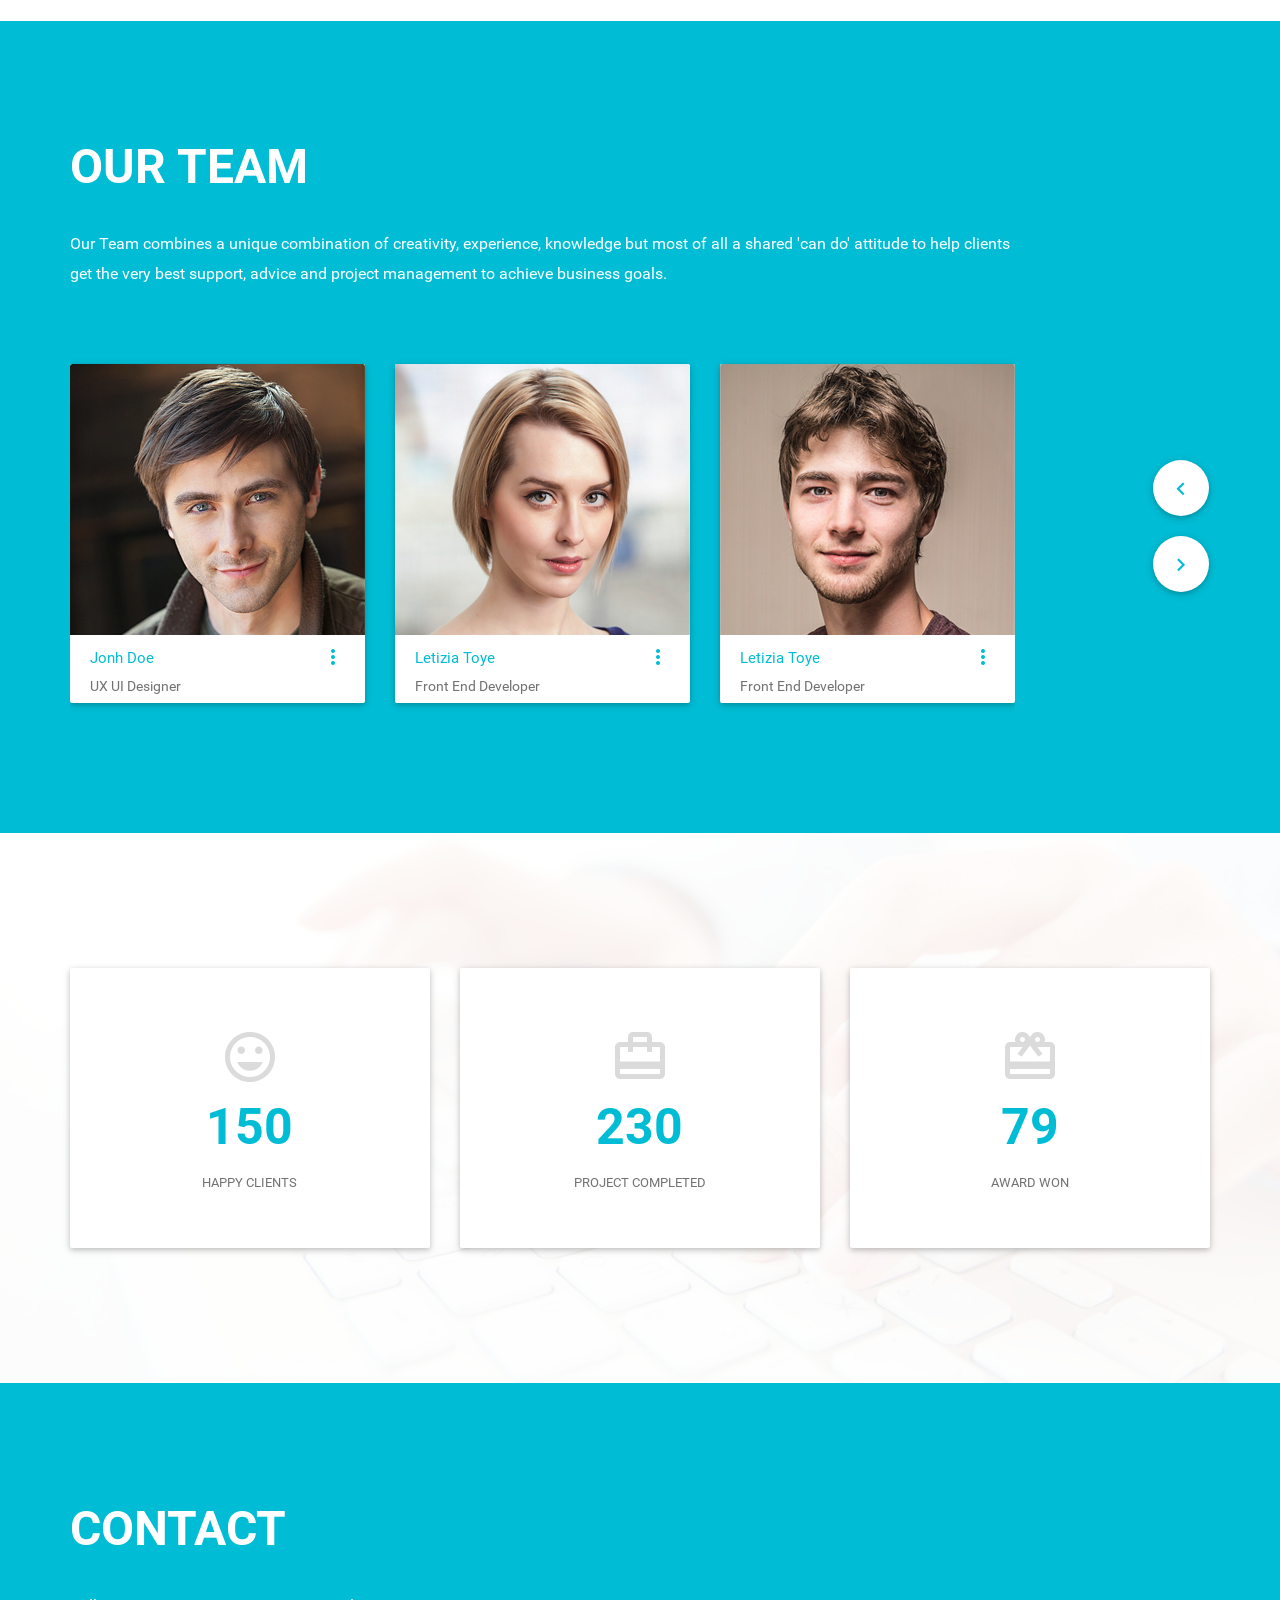
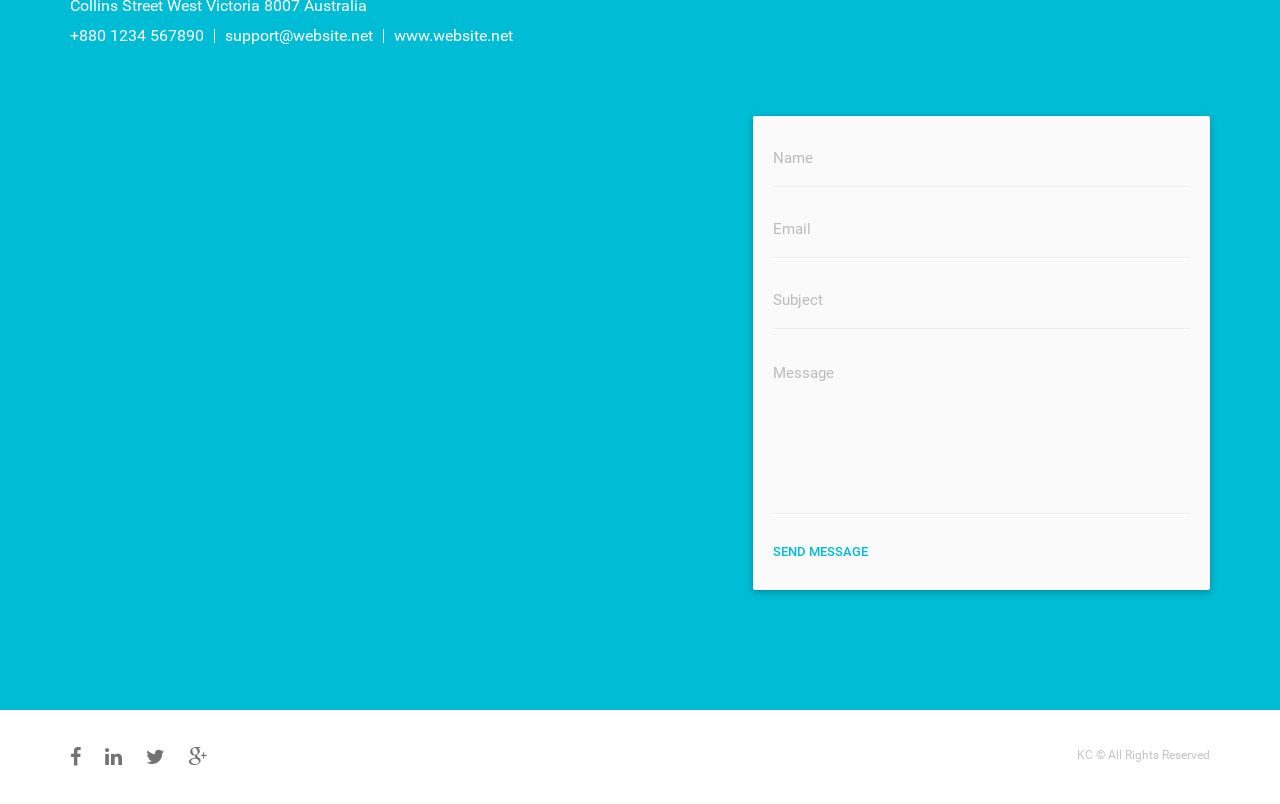
==== commit 697e76d4: "index changed" ====
--- a/index.html
+++ b/index.html
@@ -148,20 +148,20 @@
                    <li><a href="#team" data-section="#team" class="menu-smooth-scroll"><i class="fa fa-users fa-fw"></i>Team</a>
                     </li>
 <!--                    <li><a href="#testimonial" data-section="#testimonial" class="menu-smooth-scroll"><i class="fa fa-comments fa-fw"></i>Testimonial</a>
+                    </li>
+                    <li><a href="#blog" data-section="#blog" class="menu-smooth-scroll"><i class="fa fa-pencil fa-fw"></i>Blog</a>
                     </li>-->
-                    <li><a href="#blog" data-section="#blog" class="menu-smooth-scroll"><i class="fa fa-pencil fa-fw"></i>Blog</a>
-                    </li>
                     <li><a href="#contact" data-section="#contact" class="menu-smooth-scroll"><i class="fa fa-paper-plane fa-fw"></i>Contact</a>
                     </li>
                   </ul>
                   <ul id="dropdown1" class="inline-menu submenu-ul dropdown-content">
                     <li>Home</li>
-                    <li><a href="blog.html">All Blog</a>
+                   <!-- <li><a href="blog.html">All Blog</a>
                     </li>
                     <li><a href="blog-with-sidebar.html">Blog with Sidebar</a>
                     </li>
                     <li><a href="single.html">Single Blog</a>
-                    </li>
+                    </li>-->
                   </ul>
 
                 </div>
@@ -818,7 +818,7 @@
     <!-- #resume Section end -->
 
     <!-- Portfolio Section start -->
-    <section id="portfolio" class="scroll-section root-sec white portfolio-wrap">
+   <section id="portfolio" class="scroll-section root-sec white portfolio-wrap">
       <div class="padd-tb-120 brand-bg portfolio-top">
         <div class="portfolio-inner">
           <div class="container">
@@ -841,7 +841,7 @@
             </div>
           </div>
         </div>
-        <!-- .container end -->
+        
       </div>
       <div id="portfolioModal" class="modal white">
         <div class="model-img"></div>
@@ -1217,7 +1217,7 @@
                               <a href="#">CEO, Apple Inc</a>
                             </div>
                           </div>
-                        </div> <!-- ./single testimonial box -->
+                        </div> 
                         <div class="col-sm-6 single-card-box wow fadeInUpSmall" data-wow-delay=".2s" data-wow-duration=".7s">
                           <div class="card">
                             <div class="card-image waves-effect waves-block waves-light">
@@ -1231,7 +1231,7 @@
                               <a href="#">CEO, Apple Inc</a>
                             </div>
                           </div>
-                        </div> <!-- ./single testimonial box -->
+                        </div> 
                         <div class="col-sm-6 single-card-box">
                           <div class="card">
                             <div class="card-image waves-effect waves-block waves-light">
@@ -1245,7 +1245,7 @@
                               <a href="#">CEO, Apple Inc</a>
                             </div>
                           </div>
-                        </div> <!-- ./single testimonial box -->
+                        </div> 
                         <div class="col-sm-6 single-card-box">
                           <div class="card">
                             <div class="card-image waves-effect waves-block waves-light">
@@ -1259,7 +1259,7 @@
                               <a href="#">CEO, Apple Inc</a>
                             </div>
                           </div>
-                        </div> <!-- ./single testimonial box -->
+                        </div> 
                         <div class="col-sm-6 single-card-box">
                           <div class="card">
                             <div class="card-image waves-effect waves-block waves-light">
@@ -1273,8 +1273,8 @@
                               <a href="#">CEO, Apple Inc</a>
                             </div>
                           </div>
-                        </div> <!-- ./single testimonial box -->
-                      </div> <!-- #testimonialSlider end -->
+                        </div> 
+                      </div> 
                     </div>
                   </div>
                 </div>
@@ -1286,12 +1286,12 @@
             </div>
           </div>
         </div>
-      </div> <!-- ./container end -->
+      </div> 
     </section>-->
     <!-- #testimonial Section end -->
 
     <!-- Blog Section end -->
-    <section id="blog" class="scroll-section root-sec grey lighten-5 padd-tb-120 blog-wrap">
+   <!-- <section id="blog" class="scroll-section root-sec grey lighten-5 padd-tb-120 blog-wrap">
       <div class="container">
         <div class="row">
           <div class="blog-inner">
@@ -1323,7 +1323,7 @@
                         <a href="single.html" class="brand-text right waves-effect">Read More</a>
                       </div>
                     </div>
-                  </article> <!-- ./single blog post end -->
+                  </article>
                   <article class="col-sm-6 col-md-4  single-card-box single-post">
                     <div class="card wow fadeInUpSmall" data-wow-delay=".2s" data-wow-duration=".7s">
                       <div class="card-image">
@@ -1343,7 +1343,7 @@
                         <a href="single.html" class="brand-text right waves-effect">Read More</a>
                       </div>
                     </div>
-                  </article> <!-- ./single blog post end -->
+                  </article>
                   <article class="col-sm-6 col-md-4 single-card-box single-post">
                     <div class="card wow fadeInUpSmall" data-wow-delay=".4s" data-wow-duration=".7s">
                       <div class="card-image">
@@ -1363,7 +1363,7 @@
                         <a href="single.html" class="brand-text right waves-effect">Read More</a>
                       </div>
                     </div>
-                  </article> <!-- ./single blog post end -->
+                  </article>
                 </div>
                 <div class="clearfix left-align">
                   <div class="col-sm-12">
@@ -1374,8 +1374,8 @@
             </div>
           </div>
         </div>
-      </div> <!-- ./container -->
-    </section>
+      </div> 
+    </section>-->
     <!-- #blog Section end -->
 
     <!-- Contact Section end -->
@@ -1511,6 +1511,4 @@
   <script src="assets/js/main.js"></script>
 </body>
 
-
-<!-- Mirrored from www.bdinfosys.com/demo/materialx/index.html by HTTrack Website Copier/3.x [XR&CO'2014], Mon, 08 Aug 2016 06:37:56 GMT -->
 </html>
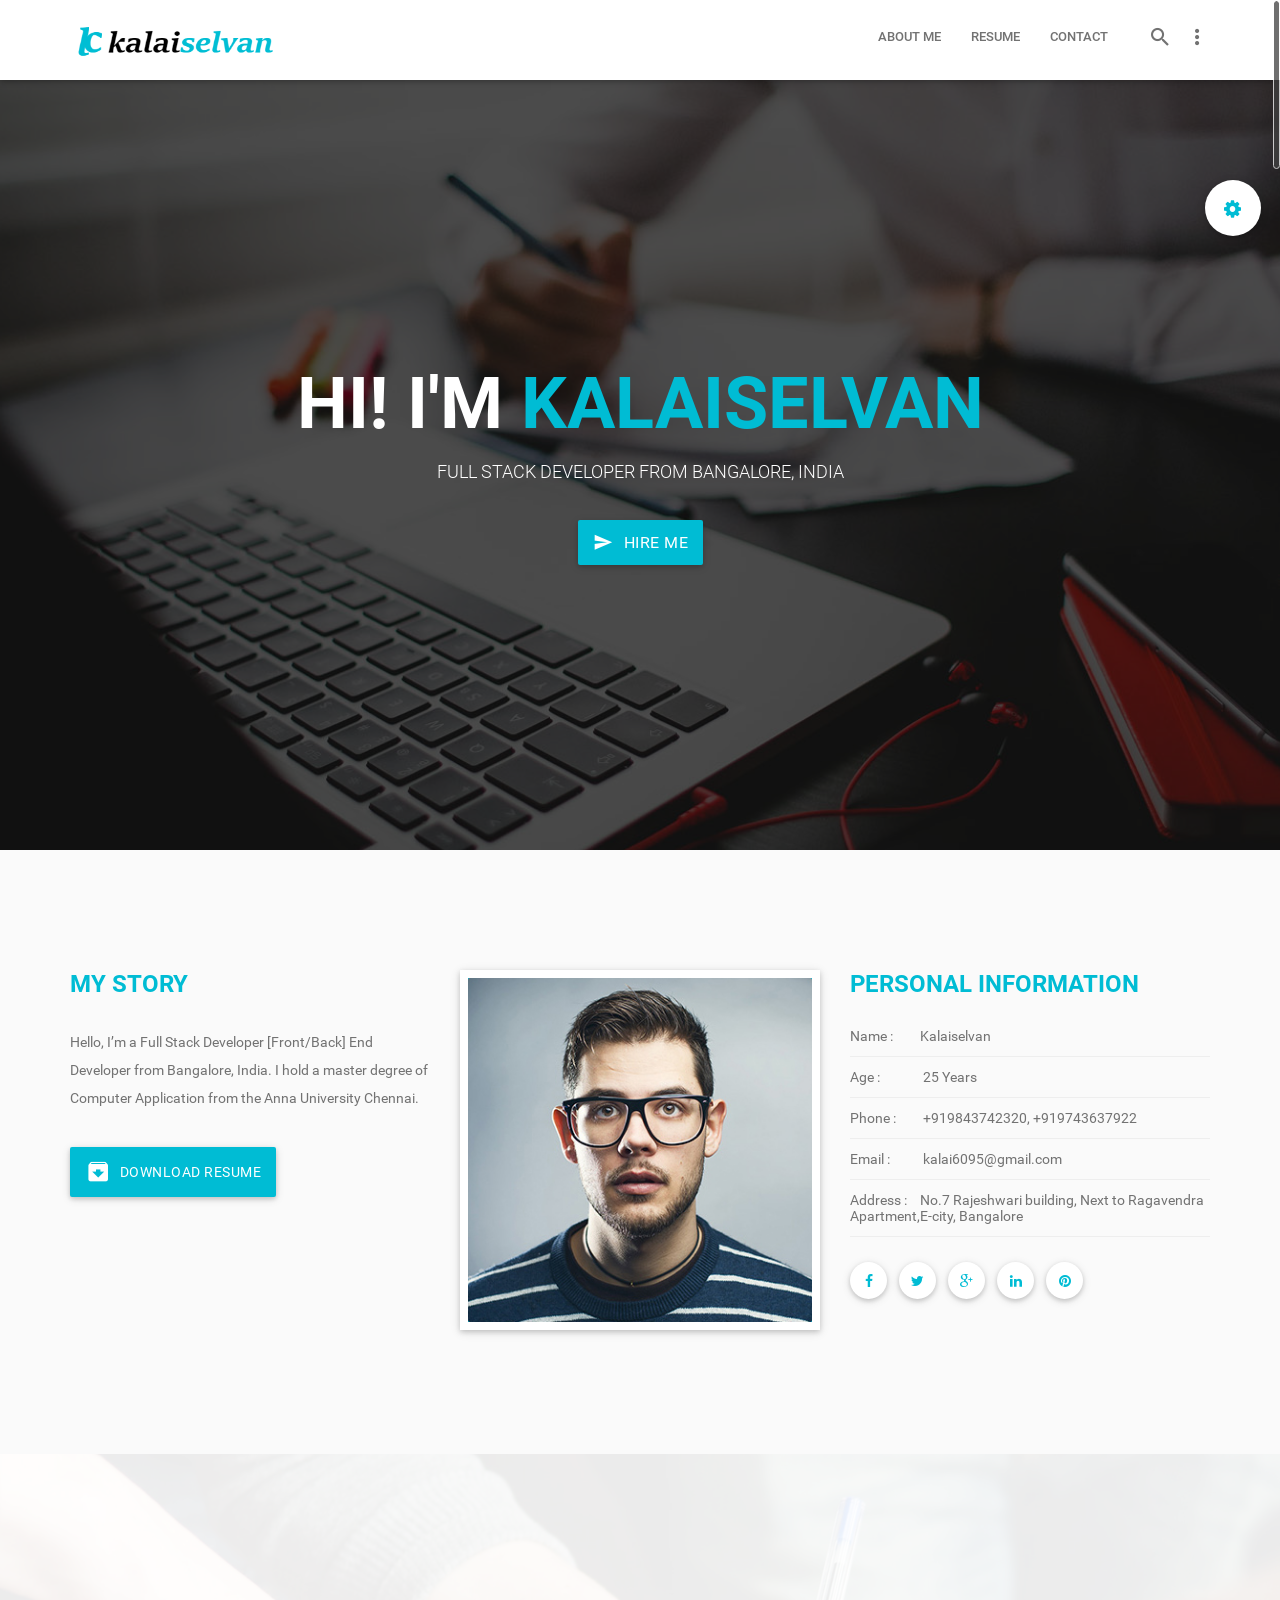
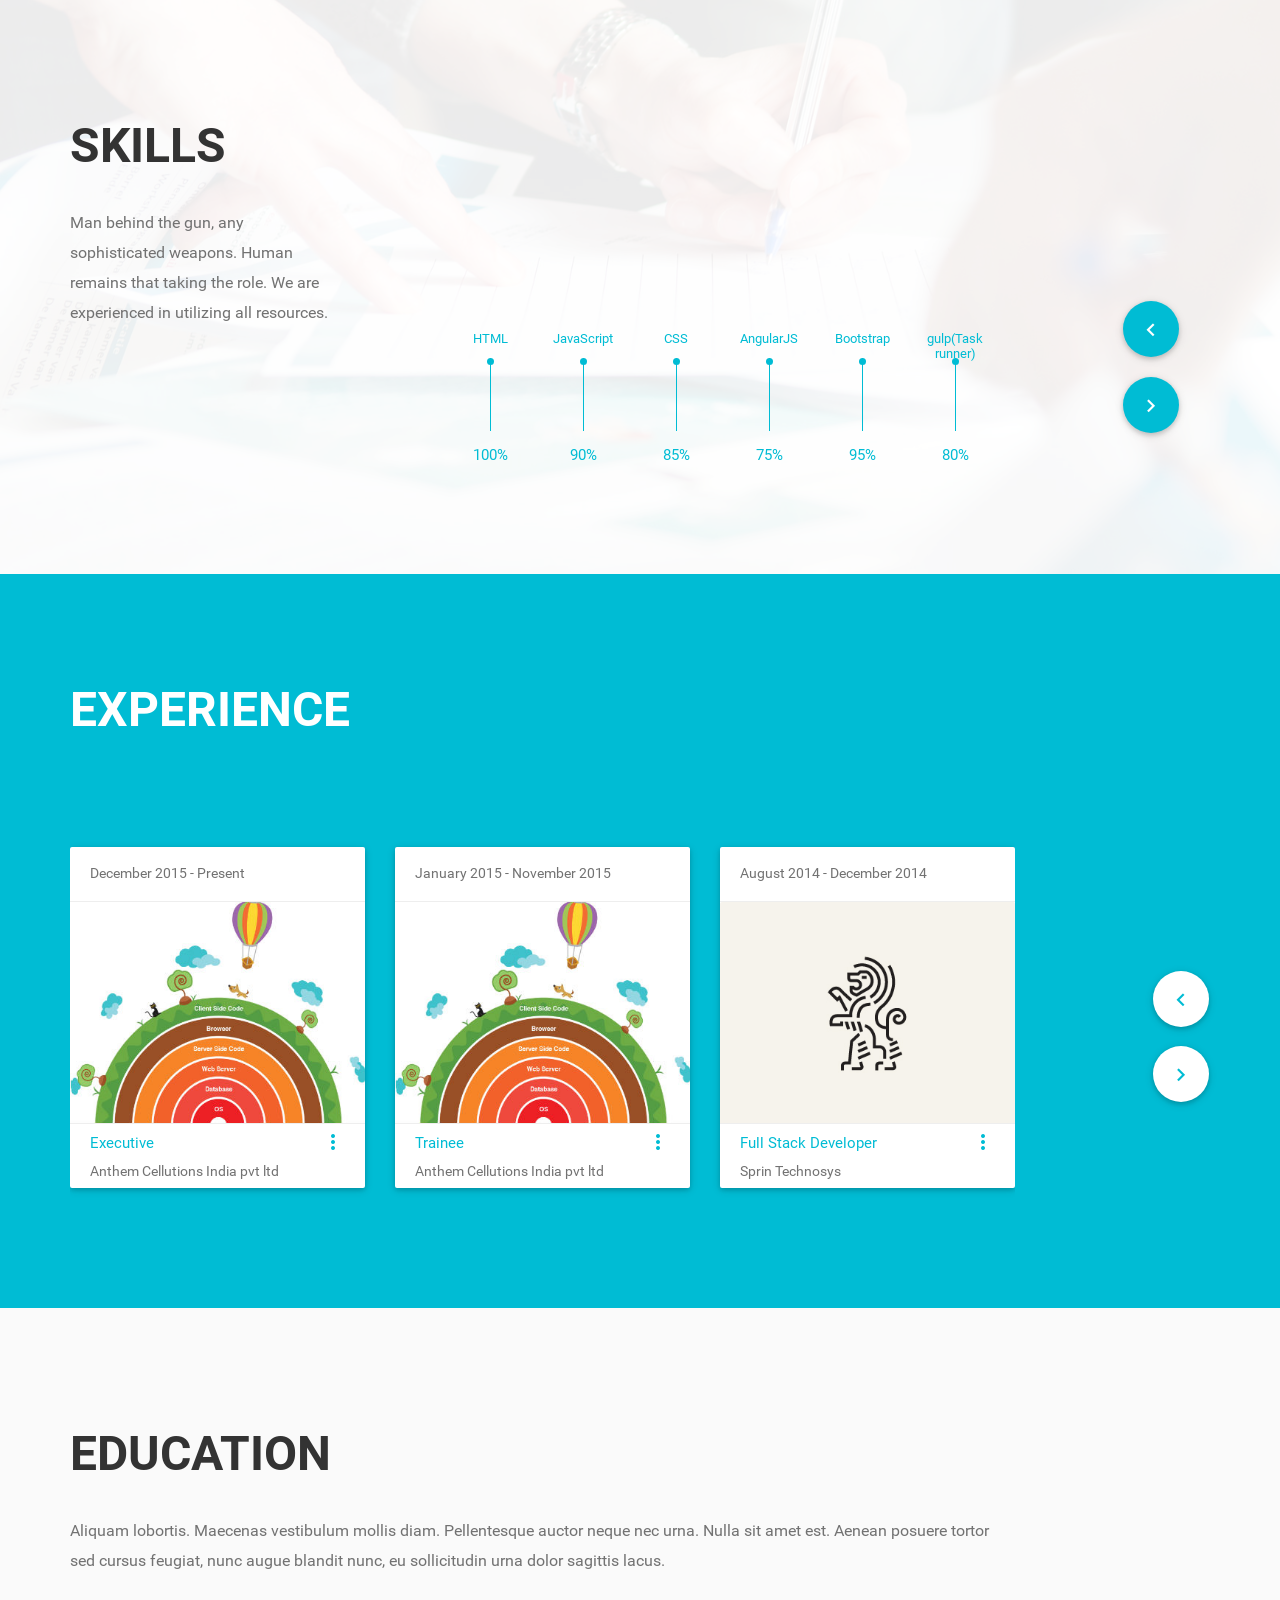
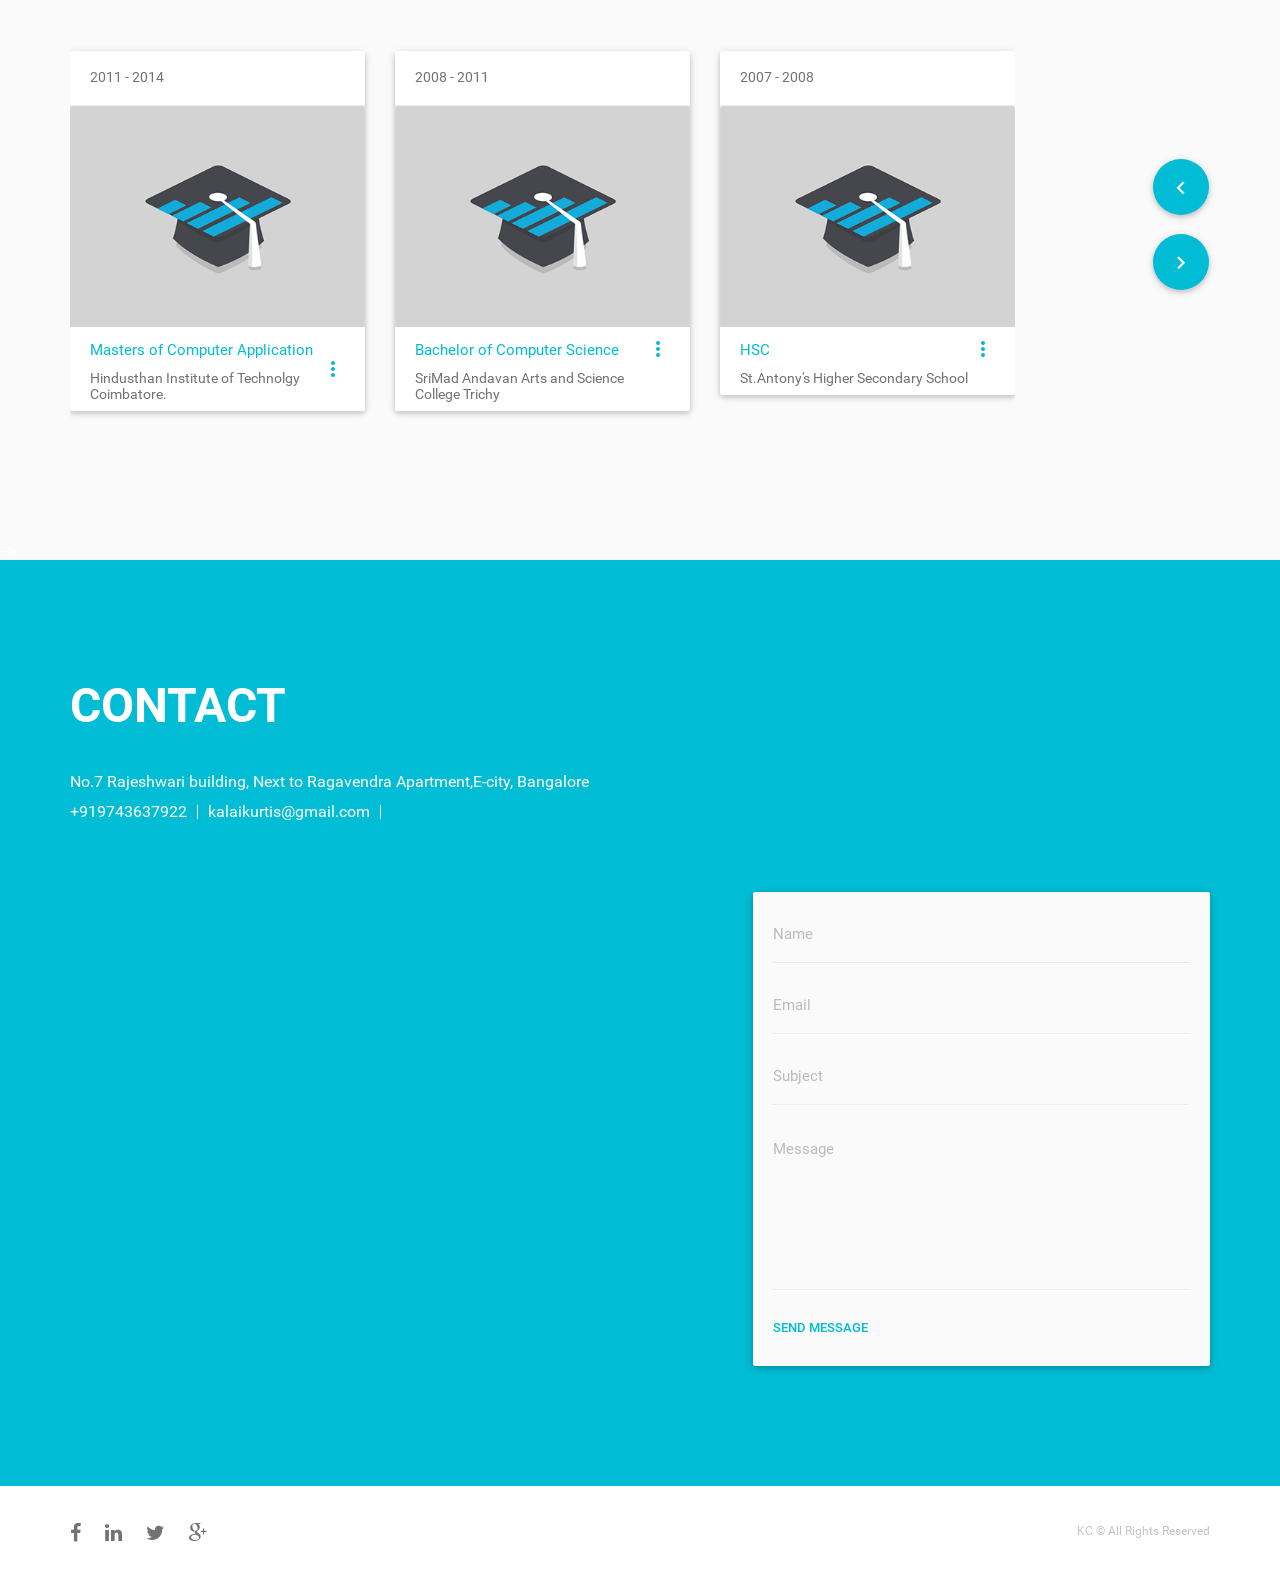
==== commit a39ddf80: "index changes" ====
--- a/index.html
+++ b/index.html
@@ -143,11 +143,11 @@
                     </li>
                     <li><a href="#resume" data-section="#resume" class="menu-smooth-scroll"><i class="fa fa-file-text fa-fw"></i>Resume</a>
                     </li>
-                    <li><a href="#portfolio" data-section="#portfolio" class="menu-smooth-scroll"><i class="fa fa-briefcase fa-fw"></i>Portfolio</a>
+					  <!--       <li><a href="#portfolio" data-section="#portfolio" class="menu-smooth-scroll"><i class="fa fa-briefcase fa-fw"></i>Portfolio</a>
                     </li>
                    <li><a href="#team" data-section="#team" class="menu-smooth-scroll"><i class="fa fa-users fa-fw"></i>Team</a>
                     </li>
-<!--                    <li><a href="#testimonial" data-section="#testimonial" class="menu-smooth-scroll"><i class="fa fa-comments fa-fw"></i>Testimonial</a>
+                   <li><a href="#testimonial" data-section="#testimonial" class="menu-smooth-scroll"><i class="fa fa-comments fa-fw"></i>Testimonial</a>
                     </li>
                     <li><a href="#blog" data-section="#blog" class="menu-smooth-scroll"><i class="fa fa-pencil fa-fw"></i>Blog</a>
                     </li>-->
@@ -215,7 +215,7 @@
             <div class="col-sm-12 col-md-4">
               <div class="person-about">
                 <h3 class="about-subtitle">My Story</h3>
-                <p>Hello, I’m a Full Stack Developer &amp; Front/Back End Developer from Bangalore, India. I hold a master degree of Computer Application from the Anna University Chennai. <br />
+                <p>Hello, I’m a Full Stack Developer [Front/Back] End Developer from Bangalore, India. I hold a master degree of Computer Application from the Anna University Chennai. <br />
                 </p>
                 <a class="waves-effect waves-light btn-large brand-bg white-text"><i class="mdi-content-archive left"></i> Download Resume</a>
               </div>
@@ -556,7 +556,7 @@
                           <div class="col-sm-4 cold-xs-12 single-card-box wow fadeInUpSmall" data-wow-duration=".7s">
                             <div class="card">
                               <div class="card-image waves-effect waves-block waves-light">
-                                <h2 class="left-align card-title-top">January 2015 - Present</h2>
+                                <h2 class="left-align card-title-top">December 2015 - Present</h2>
                                 <div class="valign-wrapper card-img-wrap">
                                   <img class="activator" src="images/ghost_rider.jpg" alt="">
                                 </div>
@@ -576,6 +576,29 @@
                               </div>
                             </div>
                           </div>
+							<div class="col-sm-4 cold-xs-12 single-card-box wow fadeInUpSmall" data-wow-duration=".7s">
+								<div class="card">
+									<div class="card-image waves-effect waves-block waves-light">
+										<h2 class="left-align card-title-top">January 2015 - November 2015</h2>
+										<div class="valign-wrapper card-img-wrap">
+											<img class="activator" src="images/ghost_rider.jpg" alt="">
+										</div>
+									</div>
+									<div class="card-content">
+										<span class="card-title activator brand-text">Trainee<i class="mdi-navigation-more-vert right"></i></span>
+										<p>Anthem Cellutions India pvt ltd</p>
+									</div>
+									<div class="card-reveal">
+										<div class="rev-title-wrap">
+											<span class="card-title activator brand-text">Trainee<i class="mdi-navigation-close right"></i></span>
+											<p>Anthem Cellutions India pvt ltd</p>
+										</div>
+										<p class="rev-content">
+											Collaboratively initiate collaborative schemas for high-quality communities. Objectively create sticky relationships via team building outsourcing. 
+										</p>
+									</div>
+								</div>
+							</div>
                           <div class="col-sm-4 cold-xs-12 single-card-box wow fadeInUpSmall" data-wow-delay=".2s" data-wow-duration=".7s">
                             <div class="card">
                               <div class="card-image waves-effect waves-block waves-light">
@@ -704,20 +727,20 @@
                           <div class="col-sm-4 single-card-box wow fadeInUpSmall" data-wow-duration=".7s">
                             <div class="card">
                               <div class="card-image waves-effect waves-block waves-light">
-                                <h2 class="left-align card-title-top">20011 - 2012</h2>
+                                <h2 class="left-align card-title-top">2011 - 2014</h2>
                                 <div class="card-img-wrap">
                                   <img class="activator" src="images/grad-cap.png" alt="">
                                 </div>
                               </div>
                               <div class="card-content">
-                                <span class="card-title activator brand-text">Masters of Science<i class="mdi-navigation-more-vert right"></i></span>
-                                <p>Oxford University</p>
+                                <span class="card-title activator brand-text">Masters of Computer Application<i class="mdi-navigation-more-vert right"></i></span>
+                                <p>Hindusthan Institute of Technolgy Coimbatore.</p>
                               </div>
                               <!-- Reveal content-->
                               <div class="card-reveal">
                                 <div class="rev-title-wrap">
-                                  <span class="card-title activator brand-text">Masters of Science<i class="mdi-navigation-close right"></i></span>
-                                  <p>Oxford University</p>
+									<span class="card-title activator brand-text">Masters of Computer Application<i class="mdi-navigation-close right"></i></span>
+									<p>Hindusthan Institute of Technolgy Coimbatore.</p>
                                 </div>
                                 <p class="rev-content">
                                   Collaboratively initiate collaborative schemas for high-quality communities. Objectively create sticky relationships via team building outsourcing. 
@@ -730,19 +753,19 @@
                           <div class="col-sm-4 single-card-box wow fadeInUpSmall" data-wow-delay=".2s" data-wow-duration=".7s">
                             <div class="card">
                               <div class="card-image waves-effect waves-block waves-light">
-                                <h2 class="left-align card-title-top">2005 - 2007</h2>
+                                <h2 class="left-align card-title-top">2008 - 2011</h2>
                                 <div class="card-img-wrap">
                                   <img class="activator" src="images/grad-cap.png" alt="">
                                 </div>
                               </div>
                               <div class="card-content">
-                                <span class="card-title activator brand-text">Bachelor of Science<i class="mdi-navigation-more-vert right"></i></span>
-                                <p>Oxford University</p>
+                                <span class="card-title activator brand-text">Bachelor of Computer Science<i class="mdi-navigation-more-vert right"></i></span>
+                                <p>SriMad  Andavan Arts and Science College Trichy</p>
                               </div>
                               <div class="card-reveal">
                                 <div class="rev-title-wrap">
-                                  <span class="card-title activator brand-text">Bachelor of Science<i class="mdi-navigation-close right"></i></span>
-                                  <p>Oxford University</p>
+									<span class="card-title activator brand-text">Bachelor of Computer Science<i class="mdi-navigation-close right"></i></span>
+									<p>SriMad  Andavan Arts and Science College Trichy</p>
                                 </div>
                                 <p class="rev-content">
                                   Collaboratively initiate collaborative schemas for high-quality communities. Objectively create sticky relationships via team building outsourcing. 
@@ -755,19 +778,19 @@
                           <div class="col-sm-4 single-card-box wow fadeInUpSmall" data-wow-delay=".4s" data-wow-duration=".7s">
                             <div class="card">
                               <div class="card-image waves-effect waves-block waves-light">
-                                <h2 class="left-align card-title-top">2005 - 2007</h2>
+                                <h2 class="left-align card-title-top">2007 - 2008</h2>
                                 <div class="card-img-wrap">
                                   <img class="activator" src="images/grad-cap.png" alt="">
                                 </div>
                               </div>
                               <div class="card-content">
-                                <span class="card-title activator brand-text">A Level<i class="mdi-navigation-more-vert right"></i></span>
-                                <p>Oxford College</p>
+                                <span class="card-title activator brand-text">HSC<i class="mdi-navigation-more-vert right"></i></span>
+                                <p>St.Antony's Higher Secondary School</p>
                               </div>
                               <div class="card-reveal">
                                 <div class="rev-title-wrap">
-                                  <span class="card-title activator brand-text">A Level<i class="mdi-navigation-close right"></i></span>
-                                  <p>Oxford College</p>
+                                  <span class="card-title activator brand-text">HSC<i class="mdi-navigation-close right"></i></span>
+									<p>St.Antony's Higher Secondary School</p>
                                 </div>
                                 <p class="rev-content">
                                   Collaboratively initiate collaborative schemas for high-quality communities. Objectively create sticky relationships via team building outsourcing. 
@@ -776,30 +799,30 @@
                             </div>
                           </div> <!-- single education -->
 
-                        <!-- single education -->
-                          <div class="col-sm-4 single-card-box">
-                            <div class="card">
-                              <div class="card-image waves-effect waves-block waves-light">
-                                <h2 class="left-align card-title-top">1995 - 2005</h2>
-                                <div class="card-img-wrap">
-                                  <img class="activator" src="images/grad-cap.png" alt="">
-                                </div>
-                              </div>
-                              <div class="card-content">
-                                <span class="card-title activator brand-text">O Level<i class="mdi-navigation-more-vert right"></i></span>
-                                <p>Oxford School</p>
-                              </div>
-                              <div class="card-reveal">
-                                <div class="rev-title-wrap">
-                                  <span class="card-title activator brand-text">O Level<i class="mdi-navigation-close right"></i></span>
-                                  <p>Oxford School</p>
-                                </div>
-                                <p class="rev-content">
-                                  Collaboratively initiate collaborative schemas for high-quality communities. Objectively create sticky relationships via team building outsourcing. 
-                                </p>
-                              </div>
-                            </div>
-                          </div> <!-- single education -->
+							<!-- single education -->
+							<div class="col-sm-4 single-card-box wow fadeInUpSmall" data-wow-delay=".4s" data-wow-duration=".7s">
+								<div class="card">
+									<div class="card-image waves-effect waves-block waves-light">
+										<h2 class="left-align card-title-top">2005 - 2006</h2>
+										<div class="card-img-wrap">
+											<img class="activator" src="images/grad-cap.png" alt="">
+										</div>
+									</div>
+									<div class="card-content">
+										<span class="card-title activator brand-text">SSLC<i class="mdi-navigation-more-vert right"></i></span>
+										<p>St.Antony's Higher Secondary School</p>
+									</div>
+									<div class="card-reveal">
+										<div class="rev-title-wrap">
+											<span class="card-title activator brand-text">SSLC<i class="mdi-navigation-close right"></i></span>
+											<p>St.Antony's Higher Secondary School</p>
+										</div>
+										<p class="rev-content">
+											Collaboratively initiate collaborative schemas for high-quality communities. Objectively create sticky relationships via team building outsourcing. 
+										</p>
+									</div>
+								</div>
+							</div> <!-- single education -->
                         </div>
                       </div>
                     </div>
@@ -818,7 +841,7 @@
     <!-- #resume Section end -->
 
     <!-- Portfolio Section start -->
-   <section id="portfolio" class="scroll-section root-sec white portfolio-wrap">
+  <!-- <section id="portfolio" class="scroll-section root-sec white portfolio-wrap">
       <div class="padd-tb-120 brand-bg portfolio-top">
         <div class="portfolio-inner">
           <div class="container">
@@ -862,11 +885,11 @@
             <div class="col-sm-12">
               <ul class="clearfix protfolio-item" id="protfolio-msnry">
               
-              <!-- Single Portfolio-->
+             
                 <li class="single-port-item category-1 category-3">
-                  <a href="#portfolioModal" class="waves-effect waves-block waves-light modal-trigger" data-image-source="http://placehold.it/650x350" data-title="Your awesome portfolio title" data-content="A portfolio is a collection of documents and writing that you assemble in order to demonstrate that you have the appropriate prior." data-demo-link="#"> <!-- Portfolio pop-up content-->
+                  <a href="#portfolioModal" class="waves-effect waves-block waves-light modal-trigger" data-image-source="http://placehold.it/650x350" data-title="Your awesome portfolio title" data-content="A portfolio is a collection of documents and writing that you assemble in order to demonstrate that you have the appropriate prior." data-demo-link="#">
                     <div class="protfolio-image">
-                      <img src="images/portfolio/pf1.jpg" alt="portfolio"> <!-- portfolio thumbnail-->
+                      <img src="images/portfolio/pf1.jpg" alt="portfolio">
                       <div class="protfolio-content waves-effect waves-block waves-light">
                         <div class="protfolio-content__inner">
                           <h2 class="p-title">item name</h2>
@@ -876,9 +899,7 @@
                     </div>
                   </a>
                 </li>
-                <!--/ single portfolio -->
-
-                <!-- Single Portfolio-->
+              
                 <li class="single-port-item category-2 category-1">
                   <a href="#portfolioModal" class="waves-effect waves-block waves-light modal-trigger" data-image-source="http://placehold.it/650x350" data-title="Your awesome portfolio title" data-content="A portfolio is a collection of documents and writing that you assemble in order to demonstrate that you have the appropriate prior." data-demo-link="#">
                     <div class="protfolio-image">
@@ -892,9 +913,7 @@
                     </div>
                   </a>
                 </li>
-                <!--/ single portfolio -->
-
-                <!-- Single Portfolio-->
+              
                 <li class="single-port-item category-1 category-2">
                   <a href="#portfolioModal" class="waves-effect waves-block waves-light modal-trigger" data-image-source="http://placehold.it/650x350" data-title="Your awesome portfolio title" data-content="A portfolio is a collection of documents and writing that you assemble in order to demonstrate that you have the appropriate prior." data-demo-link="#">
                     <div class="protfolio-image">
@@ -908,9 +927,7 @@
                     </div>
                   </a>
                 </li>
-                <!--/ single portfolio -->
-
-                <!-- Single Portfolio-->
+               
                 <li class="single-port-item category-3">
                   <a href="#portfolioModal" class="waves-effect waves-block waves-light modal-trigger" data-image-source="http://placehold.it/650x350" data-title="Your awesome portfolio title" data-content="A portfolio is a collection of documents and writing that you assemble in order to demonstrate that you have the appropriate prior." data-demo-link="#">
                     <div class="protfolio-image">
@@ -924,9 +941,7 @@
                     </div>
                   </a>
                 </li>
-                <!--/ single portfolio -->
-
-                <!-- Single Portfolio-->
+               
                 <li class="single-port-item category-1 category-3 category-4">
                   <a href="#portfolioModal" class="waves-effect waves-block waves-light modal-trigger" data-image-source="http://placehold.it/650x350" data-title="Your awesome portfolio title" data-content="A portfolio is a collection of documents and writing that you assemble in order to demonstrate that you have the appropriate prior." data-demo-link="#">
                     <div class="protfolio-image">
@@ -940,9 +955,7 @@
                     </div>
                   </a>
                 </li>
-                <!--/ single portfolio -->
-
-                <!-- Single Portfolio-->
+              
                 <li class="single-port-item category-2 category-4">
                   <a href="#portfolioModal" class="waves-effect waves-block waves-light modal-trigger" data-image-source="http://placehold.it/650x350" data-title="Your awesome portfolio title" data-content="A portfolio is a collection of documents and writing that you assemble in order to demonstrate that you have the appropriate prior." data-demo-link="#">
                     <div class="protfolio-image">
@@ -956,20 +969,20 @@
                     </div>
                   </a>
                 </li>
-                <!--/ single portfolio -->
+               
 
               </ul>
-              <!-- portfolio load more button-->
+              
               <a id="portfolio-item-loader" href="#" class="btn-floating btn-large waves-effect waves-light brand-bg"><i class="mdi-content-add"></i></a>
             </div>
           </div>
         </div>
       </div>
-    </section>
+    </section>-->
     <!-- #portfolio Section end -->
 
     <!-- Team Section end -->
-    <section id="team" class="scroll-section root-sec brand-bg padd-tb-120 team-wrap">
+  <!--  <section id="team" class="scroll-section root-sec brand-bg padd-tb-120 team-wrap">
       <div class="container">
         <div class="row">
           <div class="clearfix team-inner">
@@ -1006,7 +1019,9 @@
                               </p>
                             </div>
                           </div>
-                        </div> <!-- single team member -->
+                        </div>
+						  
+						  
                         <div class="col-sm-4 single-card-box wow fadeInUpSmall" data-wow-delay=".2s" data-wow-duration=".7s">
                           <div class="card">
                             <div class="card-image waves-effect waves-block waves-light">
@@ -1028,7 +1043,7 @@
                               </p>
                             </div>
                           </div>
-                        </div> <!-- single team member -->
+                        </div> 
                         <div class="col-sm-4 single-card-box wow fadeInUpSmall" data-wow-delay=".4s" data-wow-duration=".7s">
                           <div class="card">
                             <div class="card-image waves-effect waves-block waves-light">
@@ -1050,7 +1065,7 @@
                               </p>
                             </div>
                           </div>
-                        </div> <!-- single team member -->
+                        </div> 
                         <div class="col-sm-4 single-card-box">
                           <div class="card">
                             <div class="card-image waves-effect waves-block waves-light">
@@ -1072,7 +1087,7 @@
                               </p>
                             </div>
                           </div>
-                        </div> <!-- single team member -->
+                        </div> 
                         <div class="col-sm-4 single-card-box">
                           <div class="card">
                             <div class="card-image waves-effect waves-block waves-light">
@@ -1094,7 +1109,7 @@
                               </p>
                             </div>
                           </div>
-                        </div> <!-- single team member -->
+                        </div>
                         <div class="col-sm-4 single-card-box">
                           <div class="card">
                             <div class="card-image waves-effect waves-block waves-light">
@@ -1116,8 +1131,8 @@
                               </p>
                             </div>
                           </div>
-                        </div> <!-- single team member -->
-                      </div> <!-- #teamSlider end -->
+                        </div> 
+                      </div> 
                     </div>
                   </div>
                 </div>
@@ -1130,12 +1145,12 @@
           </div>
         </div>
 
-      </div> <!-- .container -->
-    </section>
+      </div>
+    </section>-->
     <!-- #team Section end -->
 
     <!-- Funfacts Section end -->
-    <section id="funfacts" class="root-sec grey lighten-5 funfact-wrap">
+   <!-- <section id="funfacts" class="root-sec grey lighten-5 funfact-wrap">
     <div class="sec-inner padd-tb-120">
       <div class="container">
         <div class="row">
@@ -1152,7 +1167,7 @@
                   </div>
                 </div>
               </div>
-            </div> <!-- ./single fun fact box -->
+            </div> 
             <div class="col-sm-4 funfact-box">
               <div class="center-align card-panel white">
                 <div class="feature-box-outer">
@@ -1165,7 +1180,7 @@
                   </div>
                 </div>
               </div>
-            </div> <!-- ./single fun fact box -->
+            </div>
             <div class="col-sm-4 funfact-box">
               <div class="center-align card-panel white">
                 <div class="feature-box-outer">
@@ -1178,13 +1193,13 @@
                   </div>
                 </div>
               </div>
-            </div> <!-- ./single fun fact box -->
+            </div> 
           </div>
         </div>
 
       </div>  <!-- .container end -->
     </div>
-    </section>
+    </section>-->
     <!-- #funfacts Section end -->
 
     <!-- Testimonial Section end -->
@@ -1388,13 +1403,13 @@
                 <div class="clearfix section-head contact-text">
                   <div class="col-sm-12">
                     <h2 class="title">Contact</h2>
-                    <p class="regular-text">Collins Street West Victoria 8007 Australia</p>
+					  <p class="regular-text">No.7 Rajeshwari building, Next to Ragavendra Apartment,E-city, Bangalore</p>
                     <ul class="clearfix contact-info">
-                      <li><a href="#">+880 1234 567890</a>
+                      <li><a href="#">+919743637922</a>
                       </li>
-                      <li><a href="#">support@website.net</a>
+                      <li><a href="#">kalaikurtis@gmail.com</a>
                       </li>
-                      <li><a href="#">www.website.net</a>
+                      <li><a href="#"></a>
                       </li>
                     </ul>
                   </div>
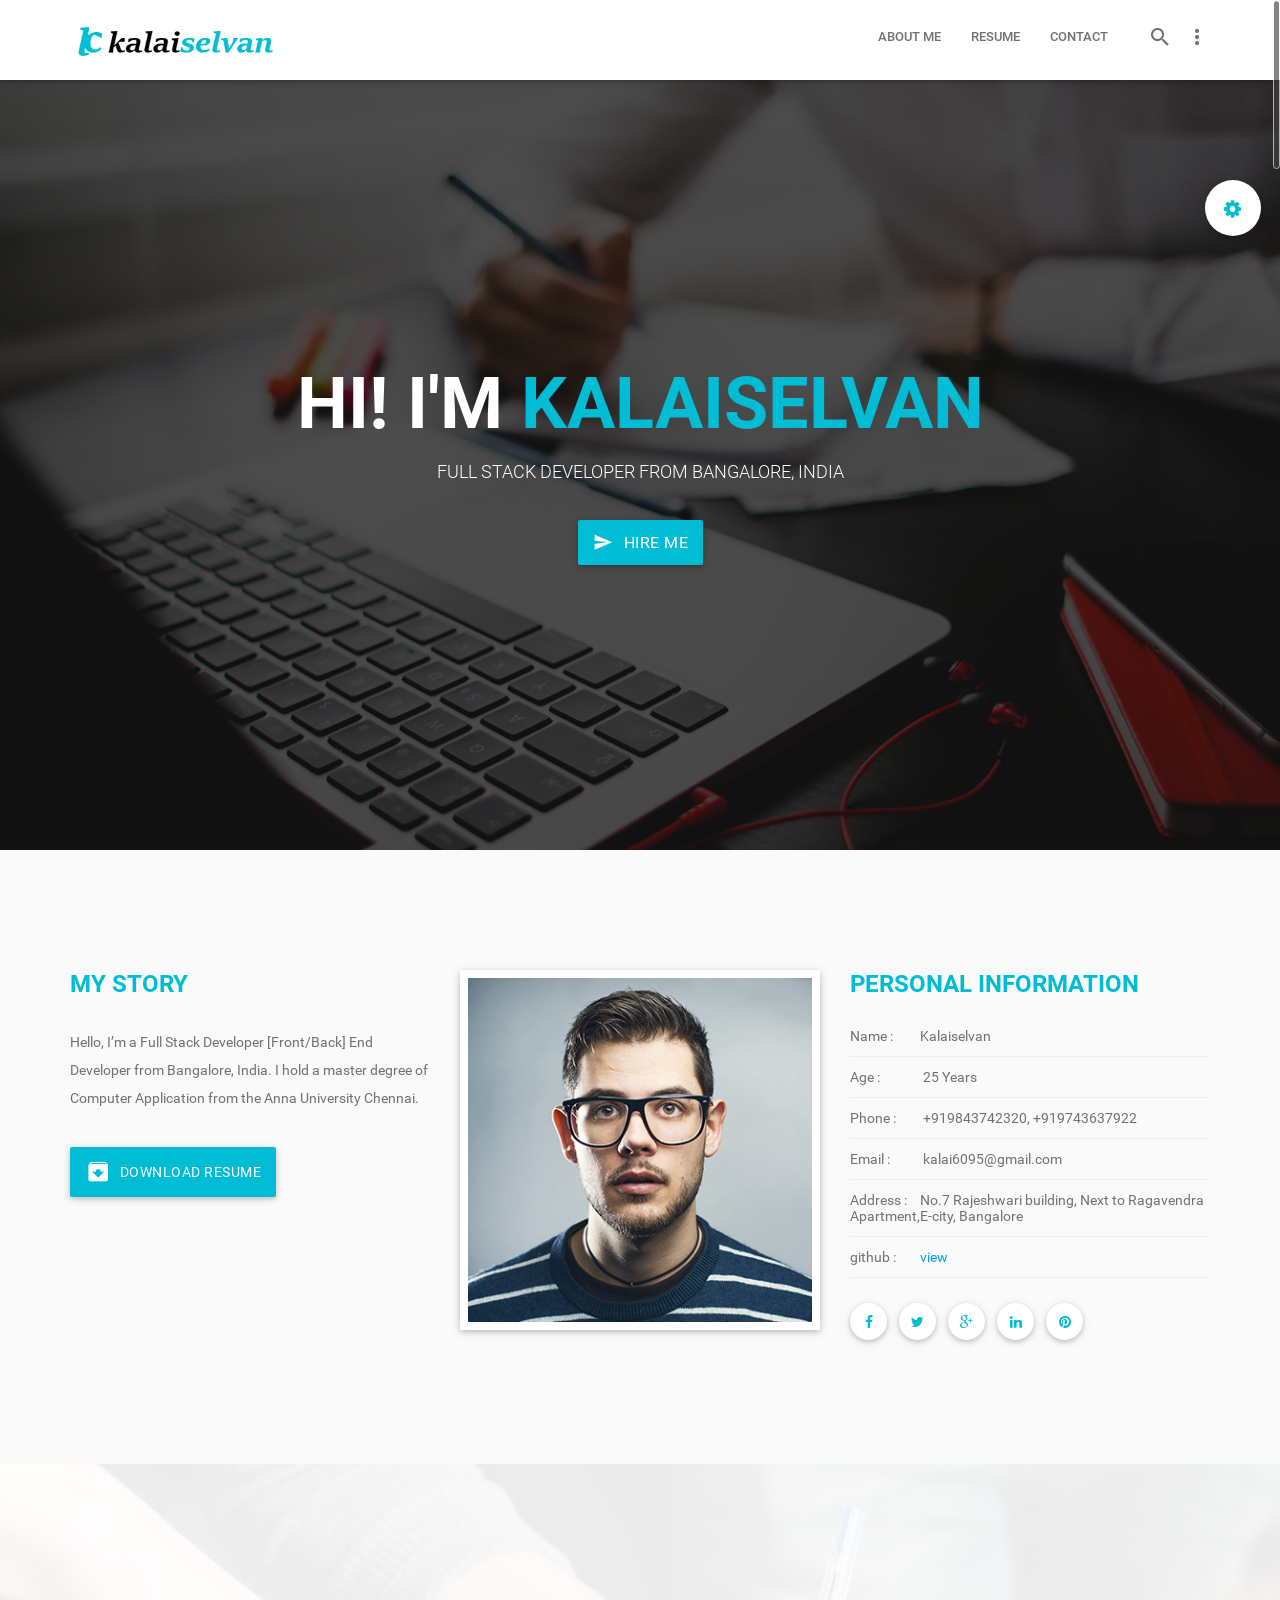
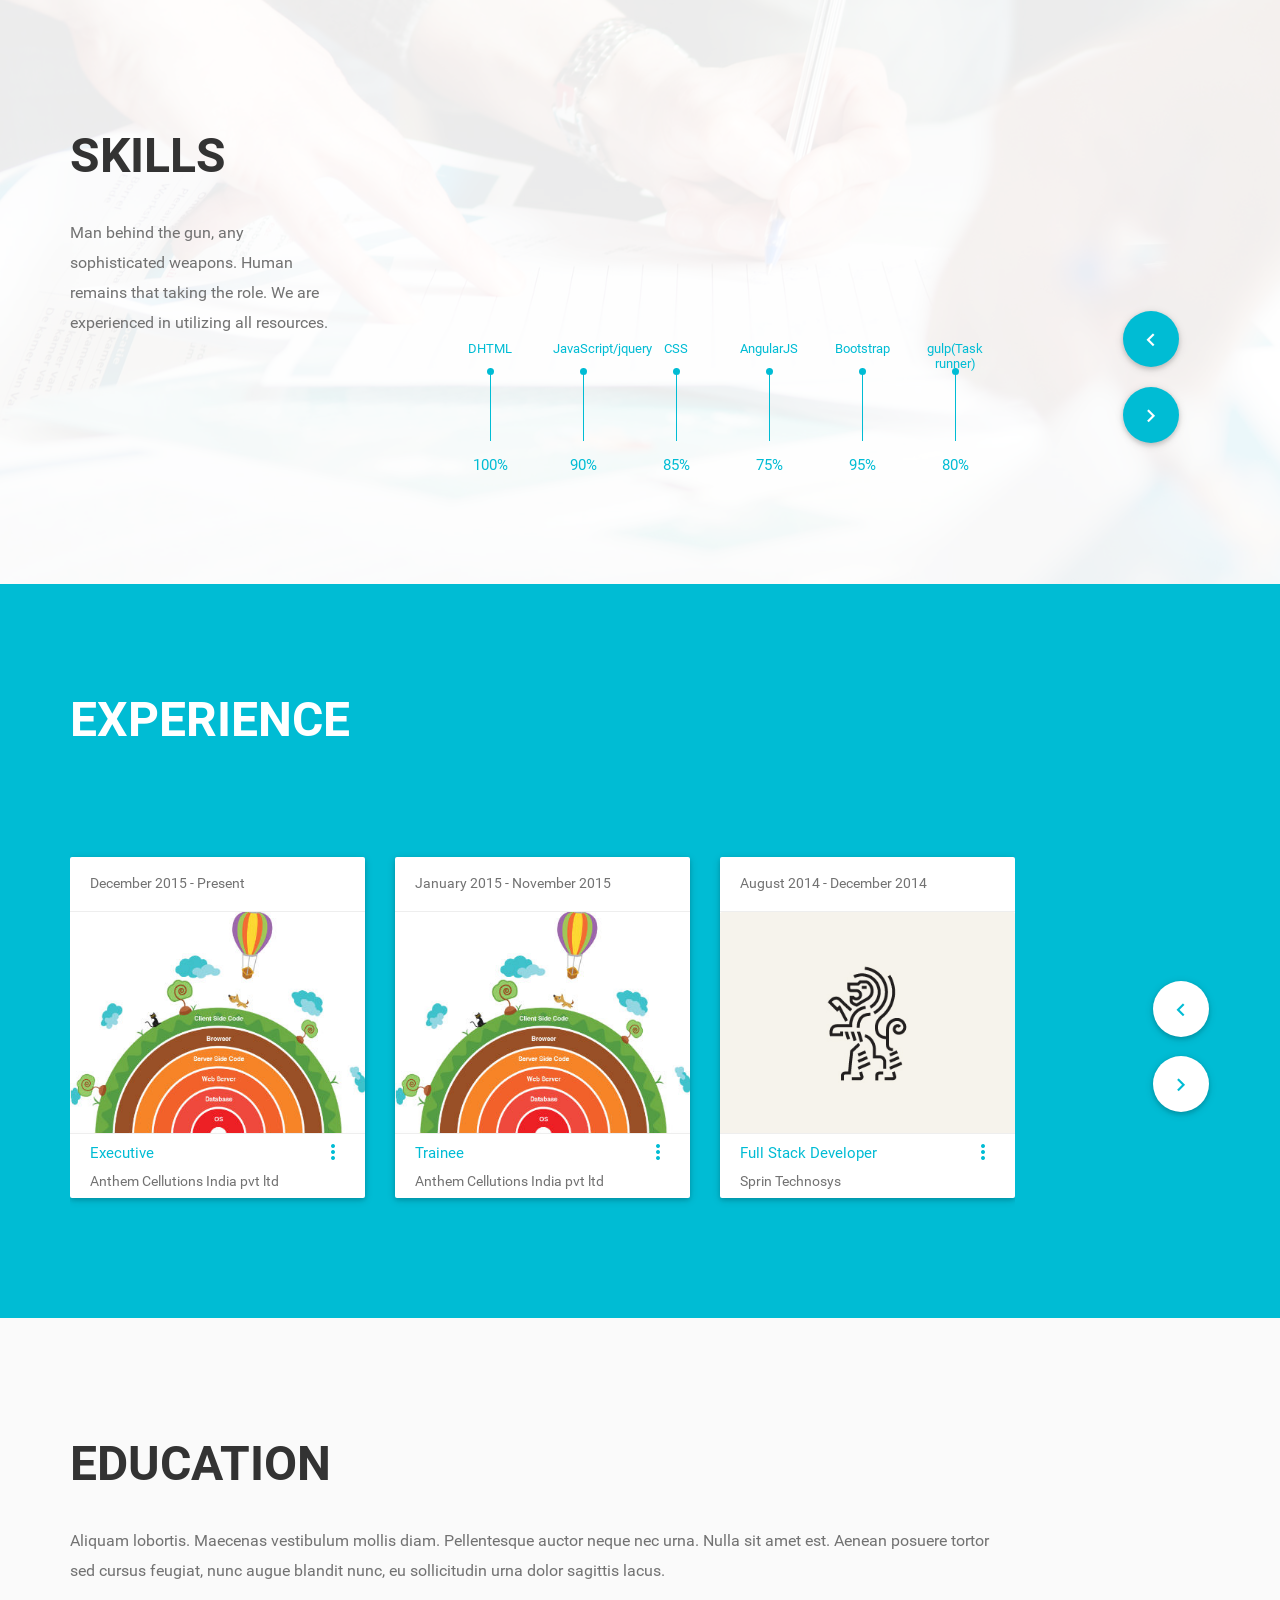
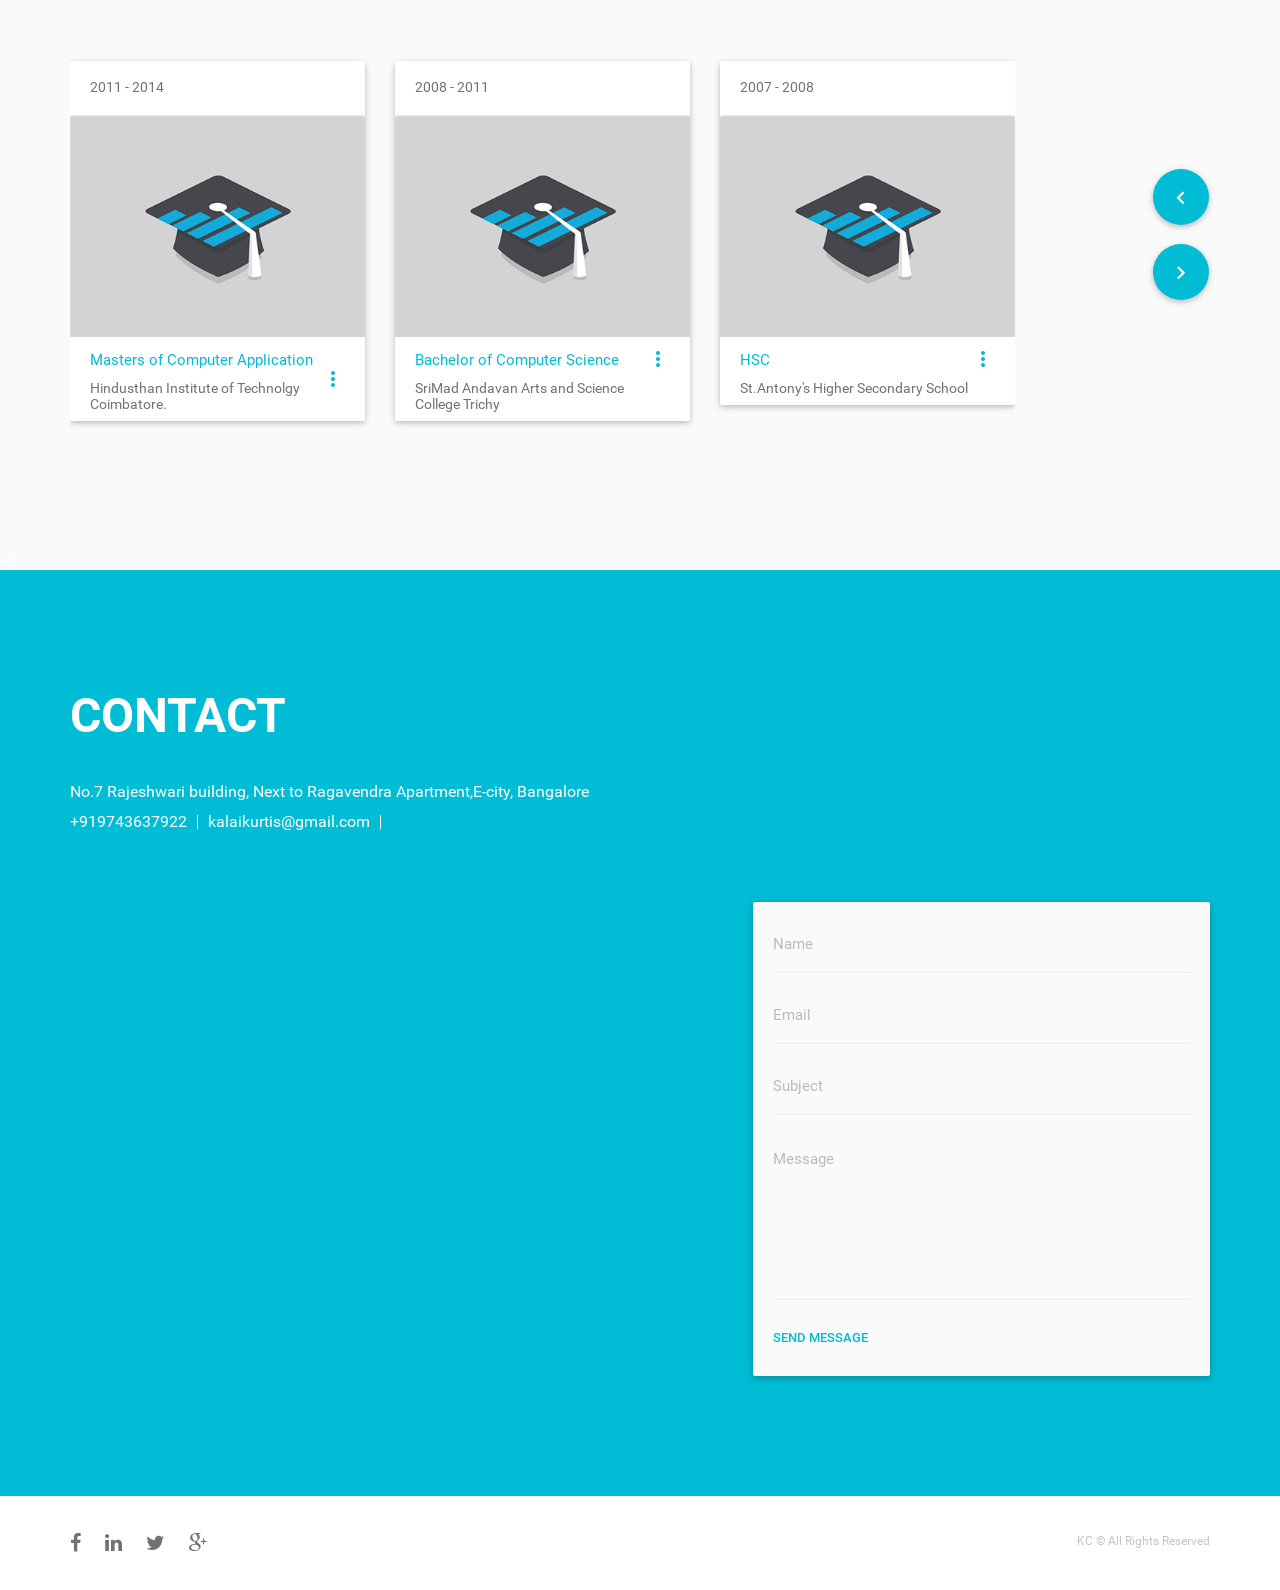
==== commit 29375e4c: "pages removed" ====
--- a/index.html
+++ b/index.html
@@ -217,7 +217,8 @@
                 <h3 class="about-subtitle">My Story</h3>
                 <p>Hello, I’m a Full Stack Developer [Front/Back] End Developer from Bangalore, India. I hold a master degree of Computer Application from the Anna University Chennai. <br />
                 </p>
-                <a class="waves-effect waves-light btn-large brand-bg white-text"><i class="mdi-content-archive left"></i> Download Resume</a>
+                <a class="waves-effect waves-light btn-large brand-bg white-text" href="assets/pdf/kalaiselvana.pdf" target="_blank">
+					<i class="mdi-content-archive left"></i> Download Resume</a>
               </div>
             </div>
             <!-- about me description -->
@@ -237,6 +238,7 @@
                 <h5><span>Phone :</span> +919843742320, +919743637922</h5>
                 <h5><span>Email :</span> kalai6095@gmail.com</h5>
                 <h5><span>Address :</span>No.7 Rajeshwari building, Next to Ragavendra Apartment,E-city, Bangalore</h5>
+				<h5><span>github  :</span><a href="https://github.com/kalai6095" target="_blank" >view</a></h5>
               </div>
 
               <div class="about-social">
@@ -248,7 +250,7 @@
                     <a href="#" class="btn-floating waves-effect waves-light white"><i class="fa fa-twitter"></i></a>
                   </li>
                   <li>
-                    <a href="#" class="btn-floating waves-effect waves-light white"><i class="fa fa-google-plus"></i></a>
+					  <a href="https://plus.google.com/117835471034106065850" class="btn-floating waves-effect waves-light white"><i class="fa fa-google-plus"></i></a>
                    </li>
                   <li>
                     <a href="https://in.linkedin.com/in/kalaiselvan-a-1431b08b" class="btn-floating waves-effect waves-light white"><i class="fa fa-linkedin"></i></a>
@@ -293,7 +295,7 @@
                         <div class="singel-hr">
                           <div class="singel-hr-inner" data-height="100%">
                             <div class="skill-visiable">
-                              <span class="skill-title">HTML</span>
+                              <span class="skill-title">DHTML</span>
                               <div class="hr-wrap">
                                 <div class="hrc"></div>
                               </div>
@@ -311,7 +313,7 @@
                         <div class="singel-hr">
                           <div class="singel-hr-inner" data-height="90%">
                             <div class="skill-visiable">
-                              <span class="skill-title">JavaScript</span>
+                              <span class="skill-title">JavaScript/jquery</span>
                               <div class="hr-wrap">
                                 <div class="hrc"></div>
                               </div>
@@ -1486,7 +1488,7 @@
                 </li>
                 <li><a href="#" class="tooltips tooltipped twitter" data-position="top" data-delay="50" data-tooltip="Twitter"><i class="fa fa-twitter"></i></a>
                 </li>
-                <li><a href="#" class="tooltips tooltipped google-plus" data-position="top" data-delay="50" data-tooltip="Google Plus"><i class="fa fa-google-plus"></i></a>
+				  <li><a href="https://plus.google.com/117835471034106065850" class="tooltips tooltipped google-plus" data-position="top" data-delay="50" data-tooltip="Google Plus"><i class="fa fa-google-plus"></i></a>
                 </li>
                 <!--<li><a href="#" class="tooltips tooltipped dribbble" data-position="top" data-delay="50" data-tooltip="Dribbble"><i class="fa fa-dribbble"></i></a>
                 </li>
